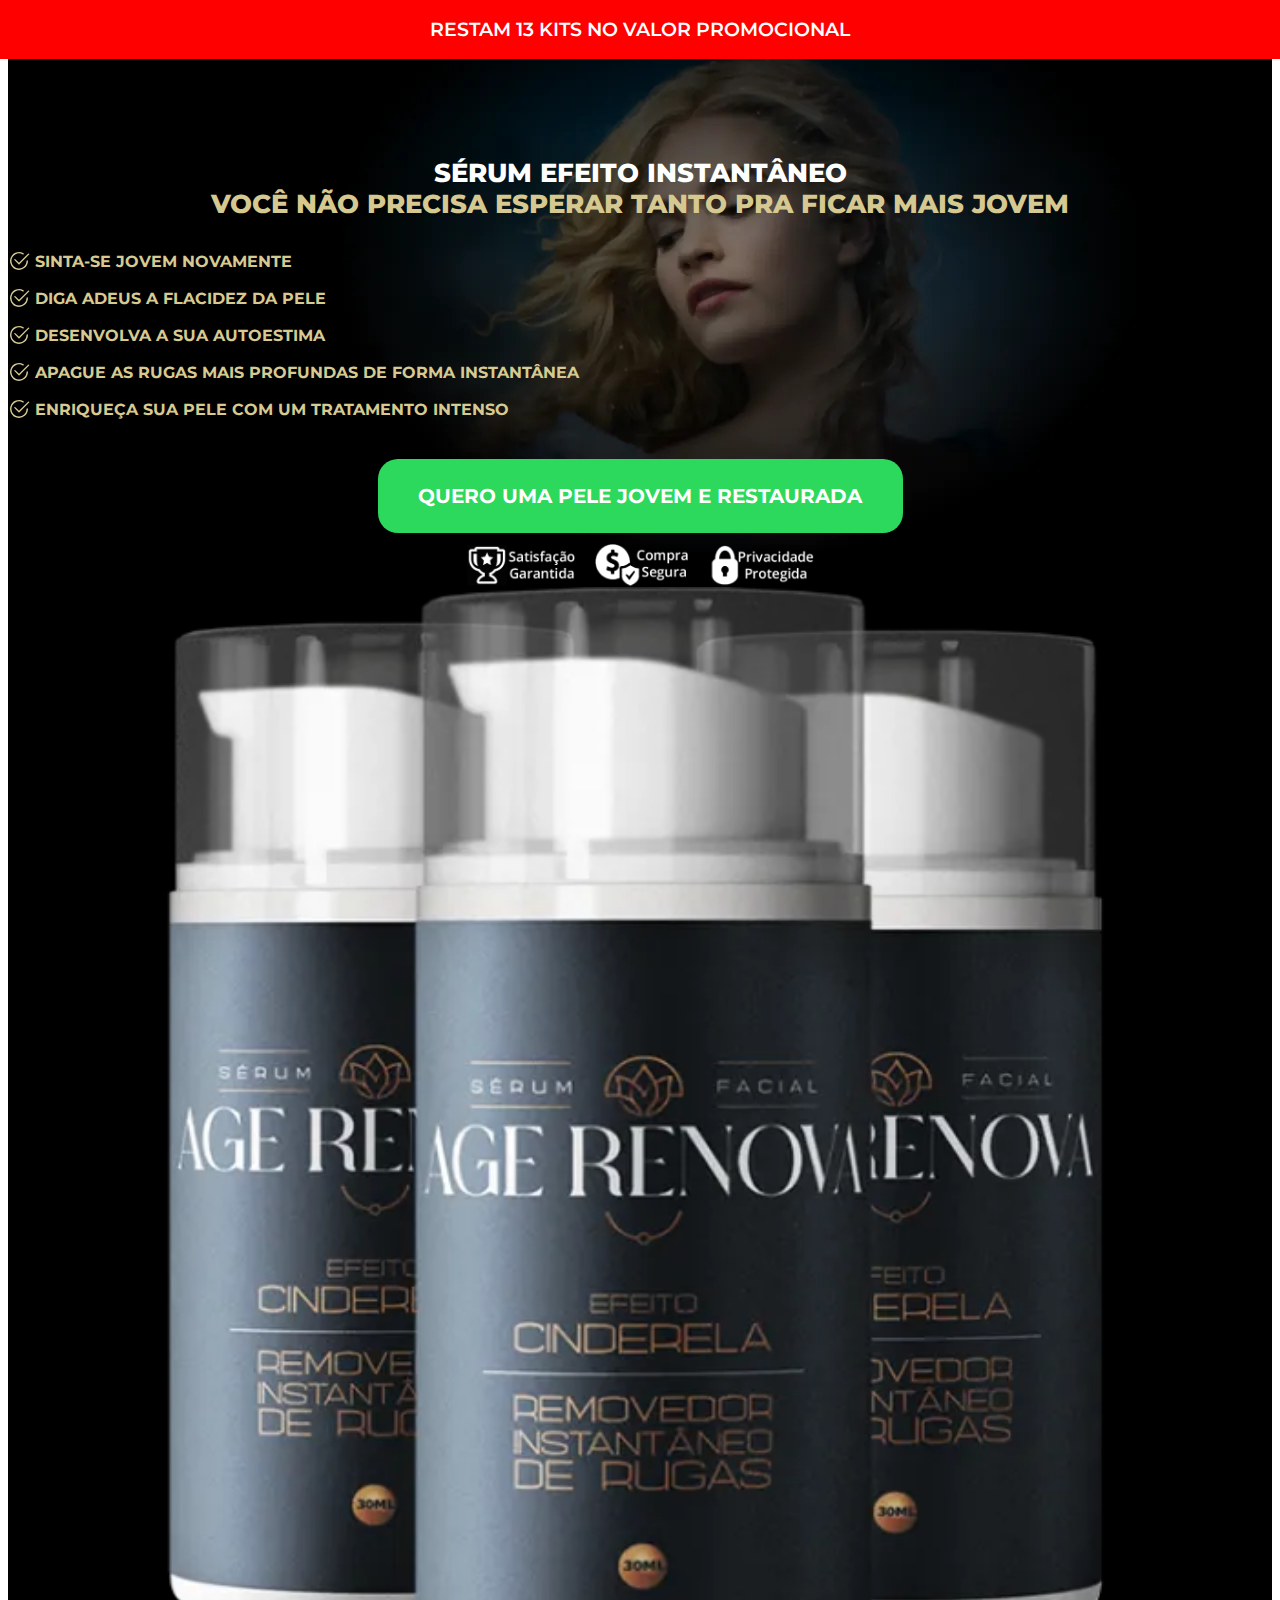
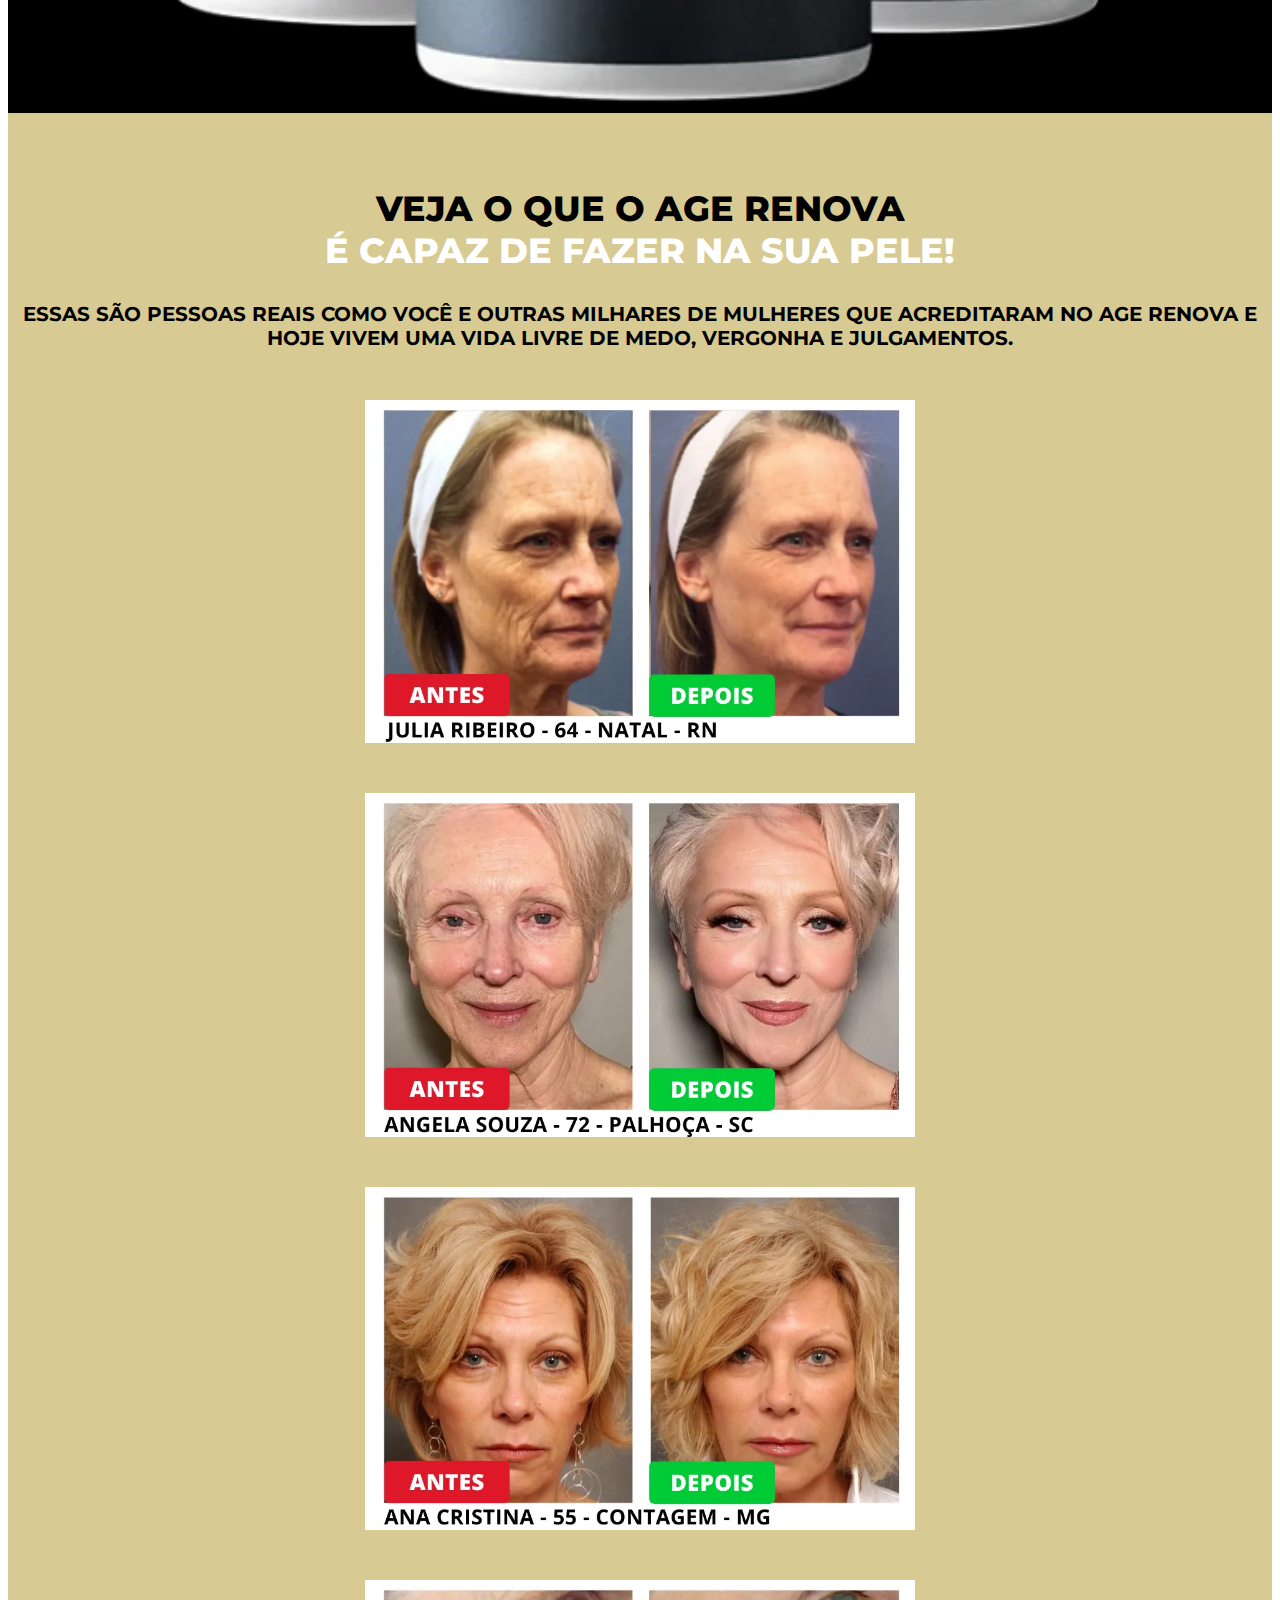
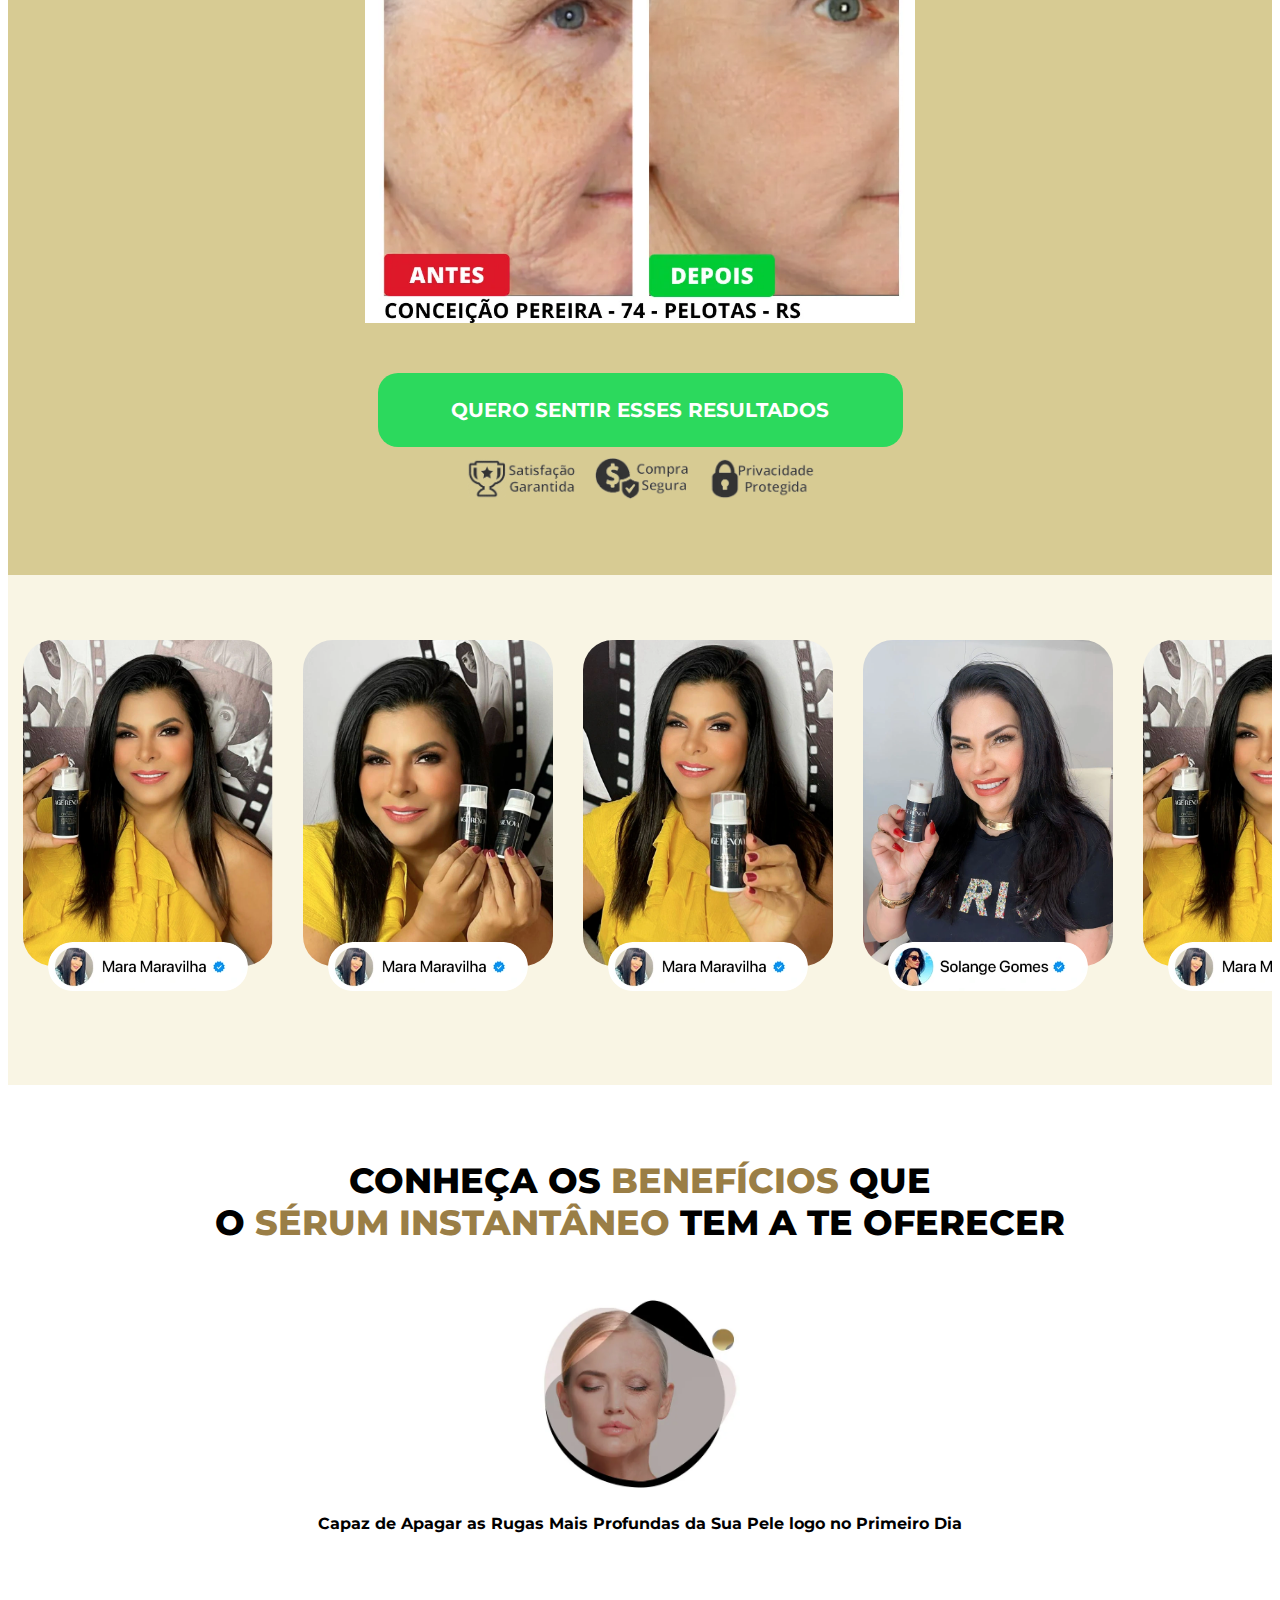
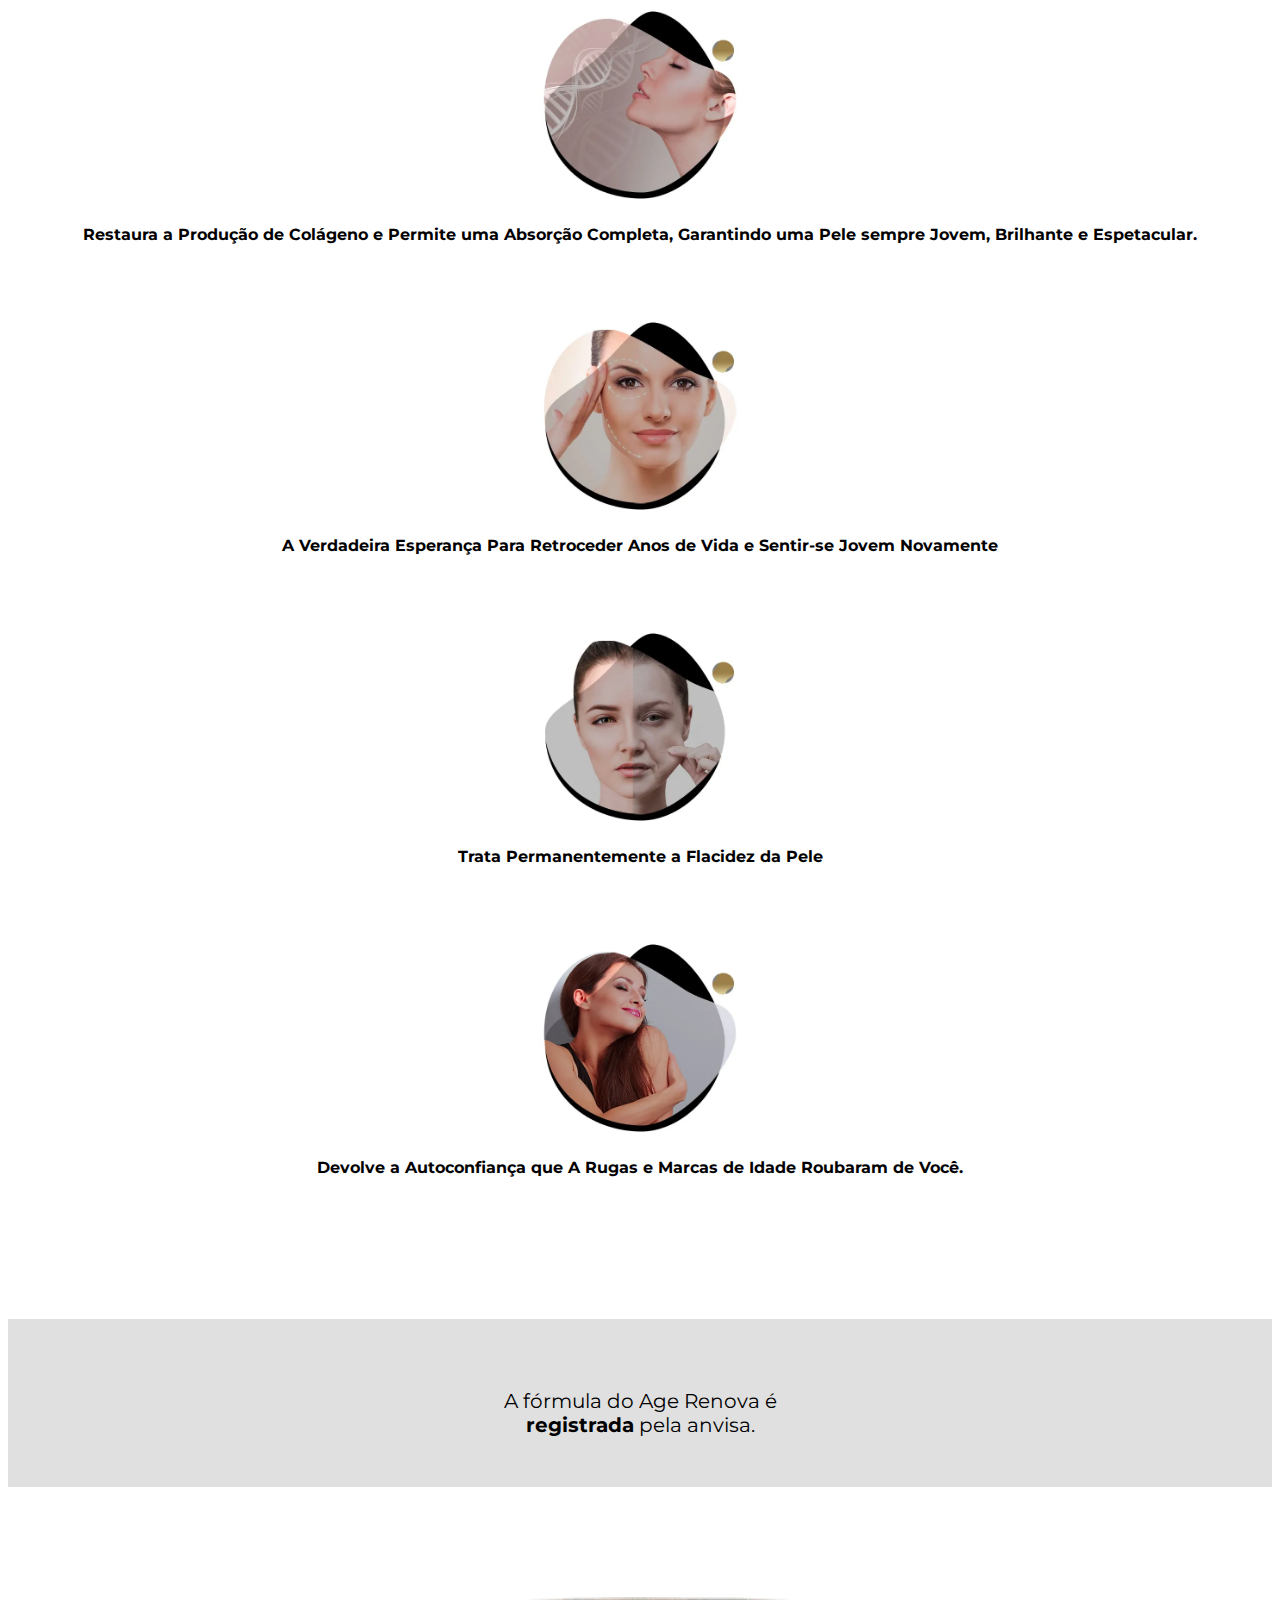
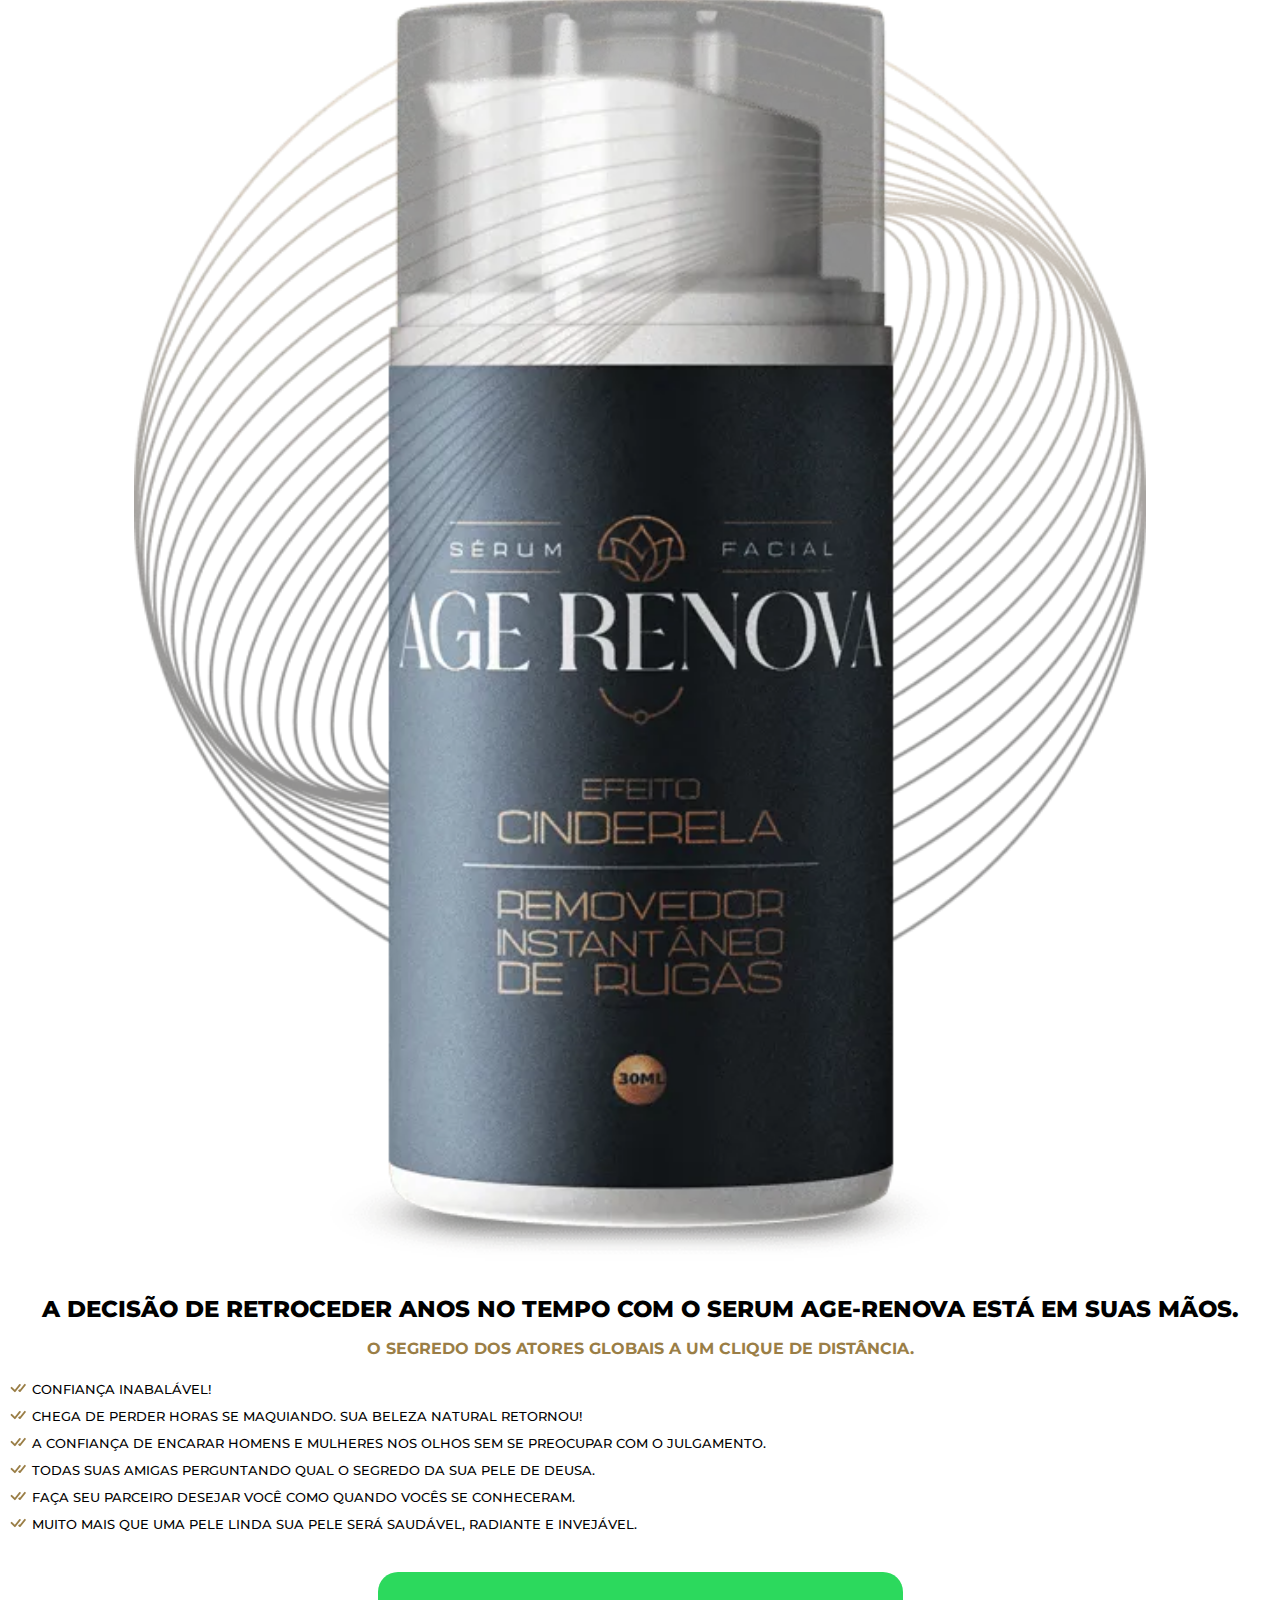
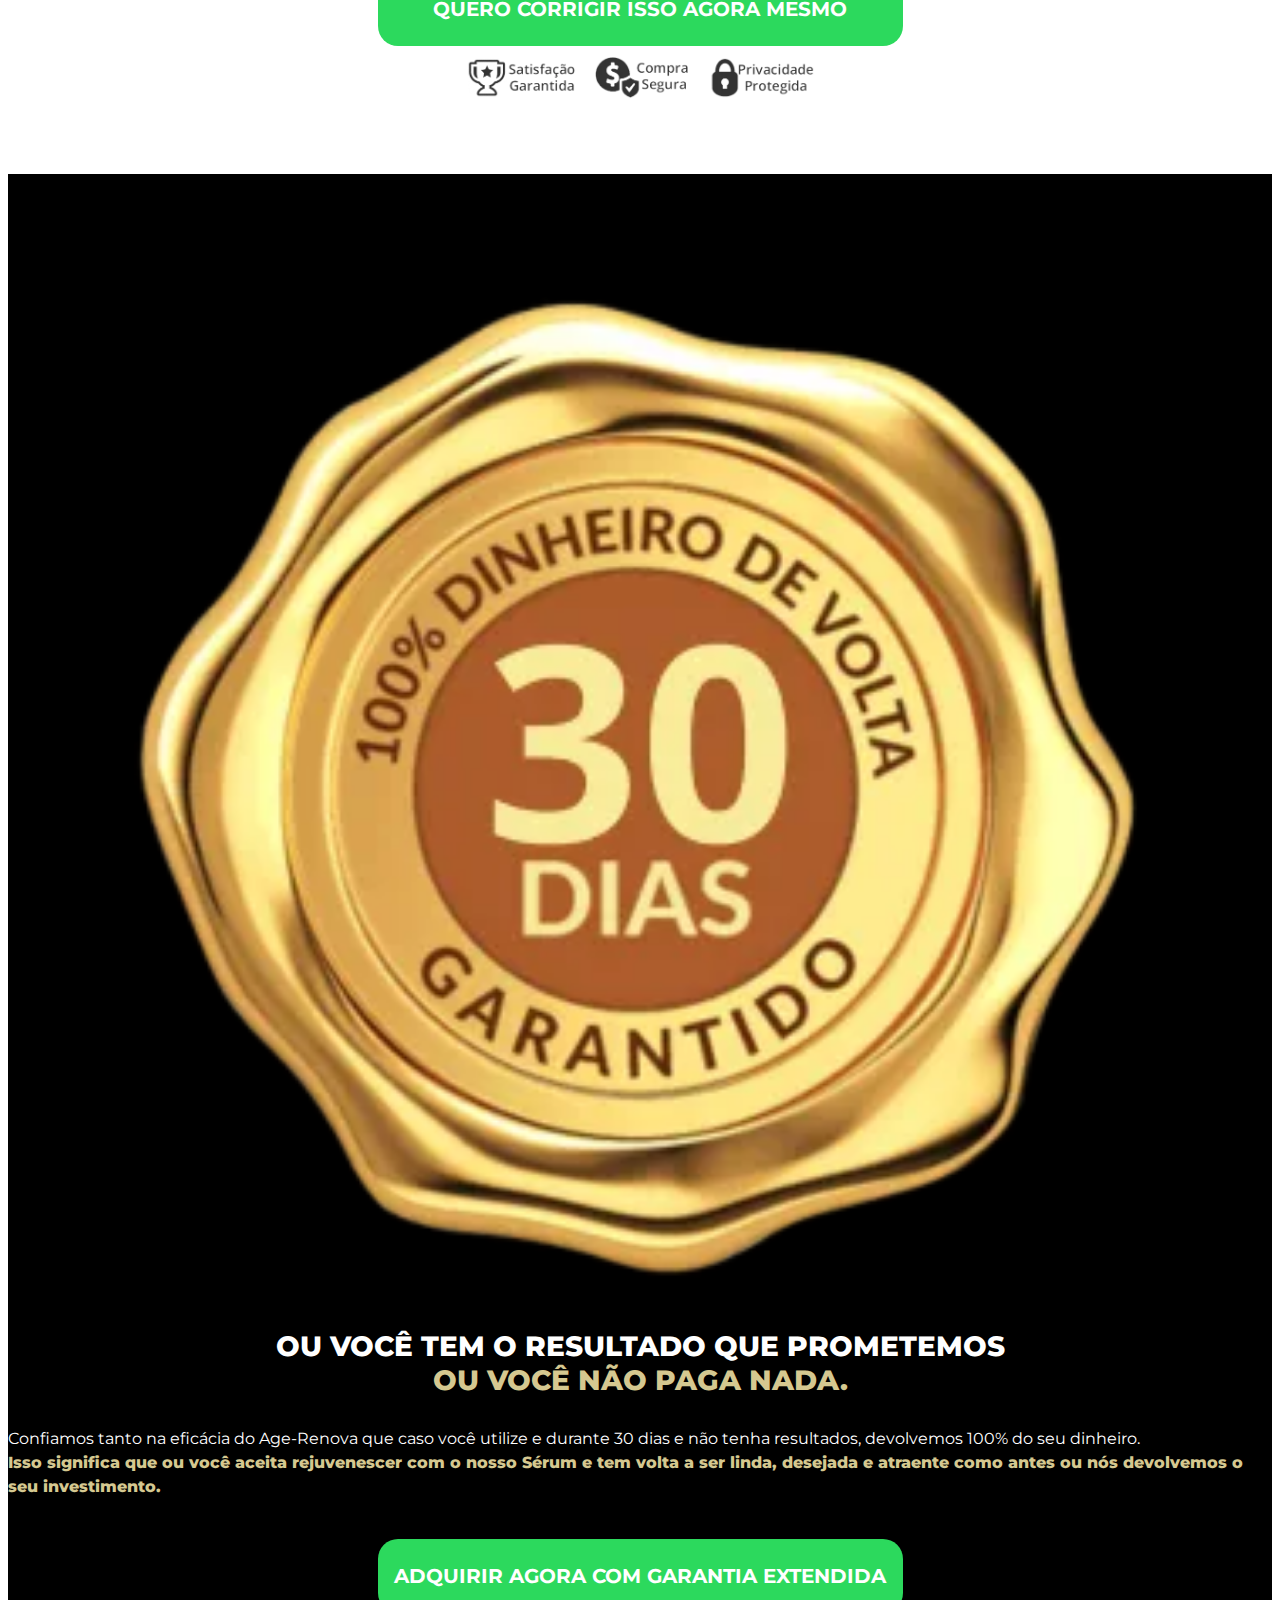
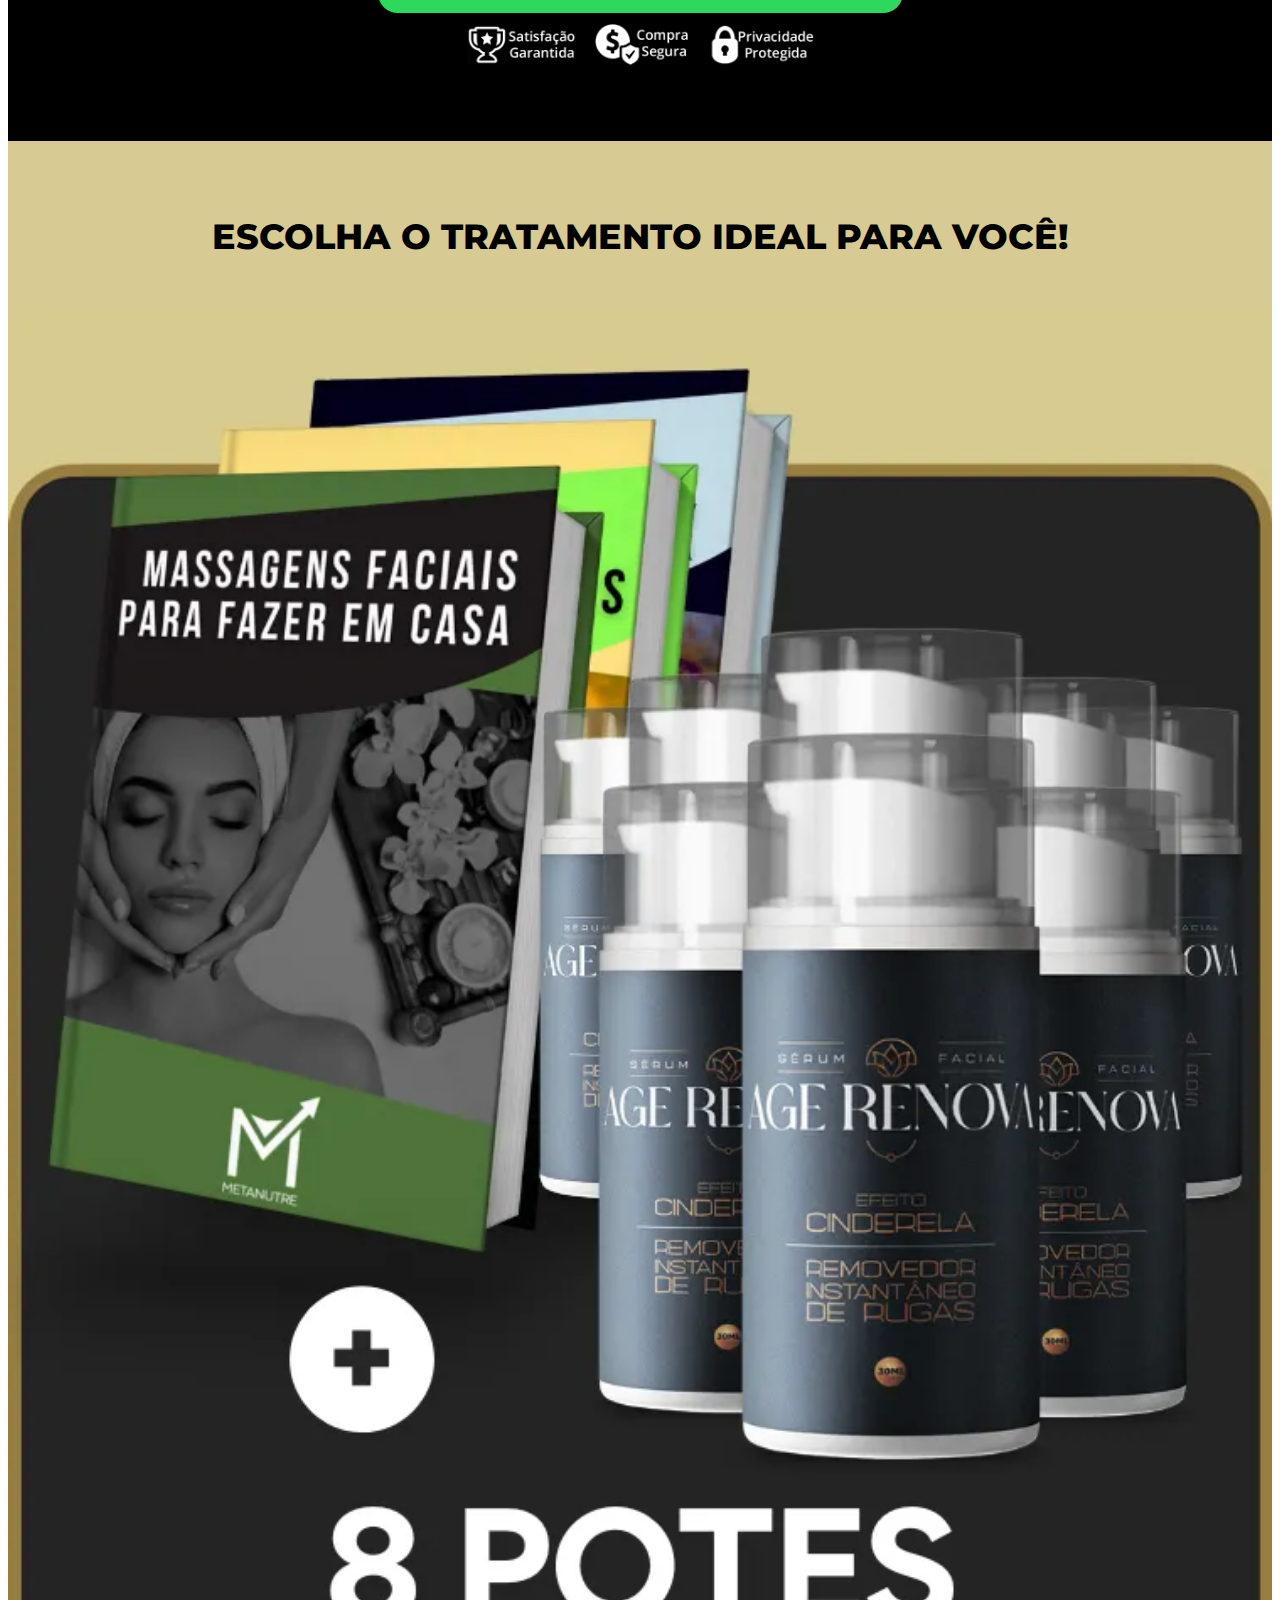
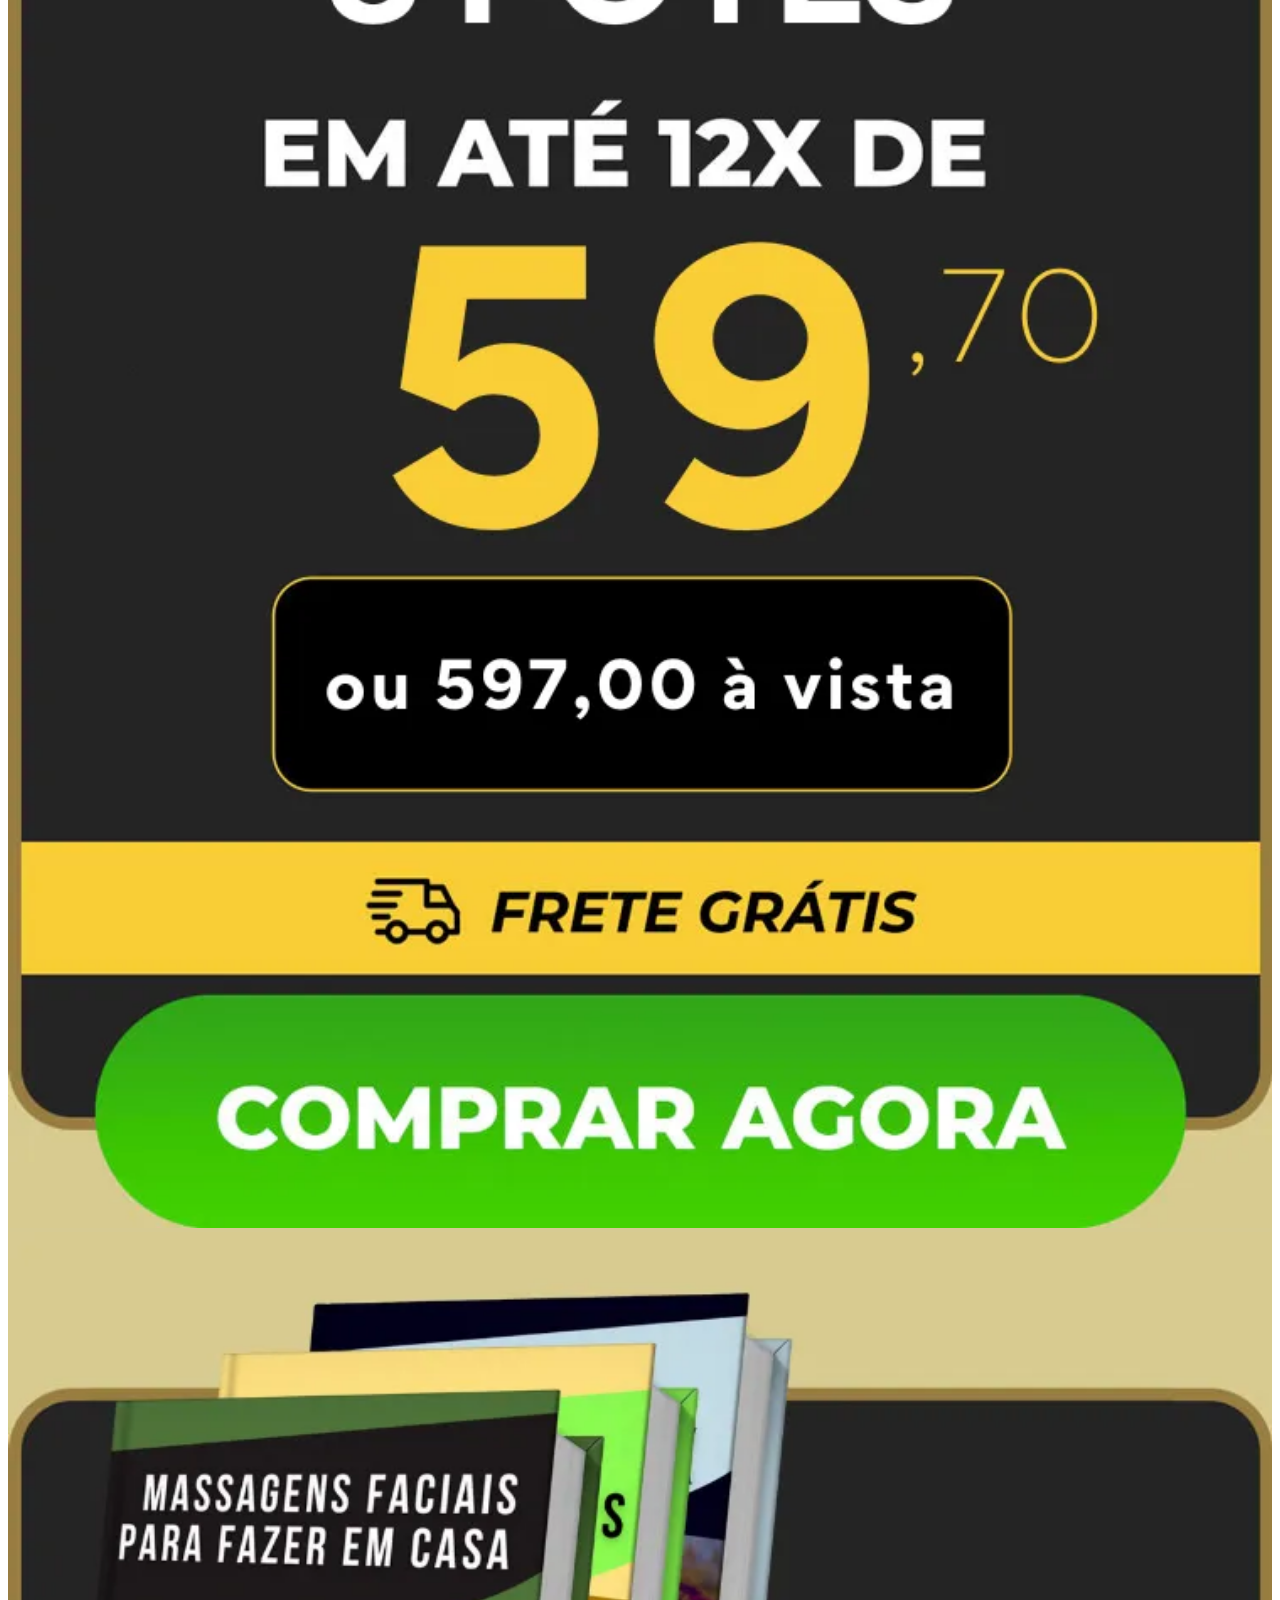
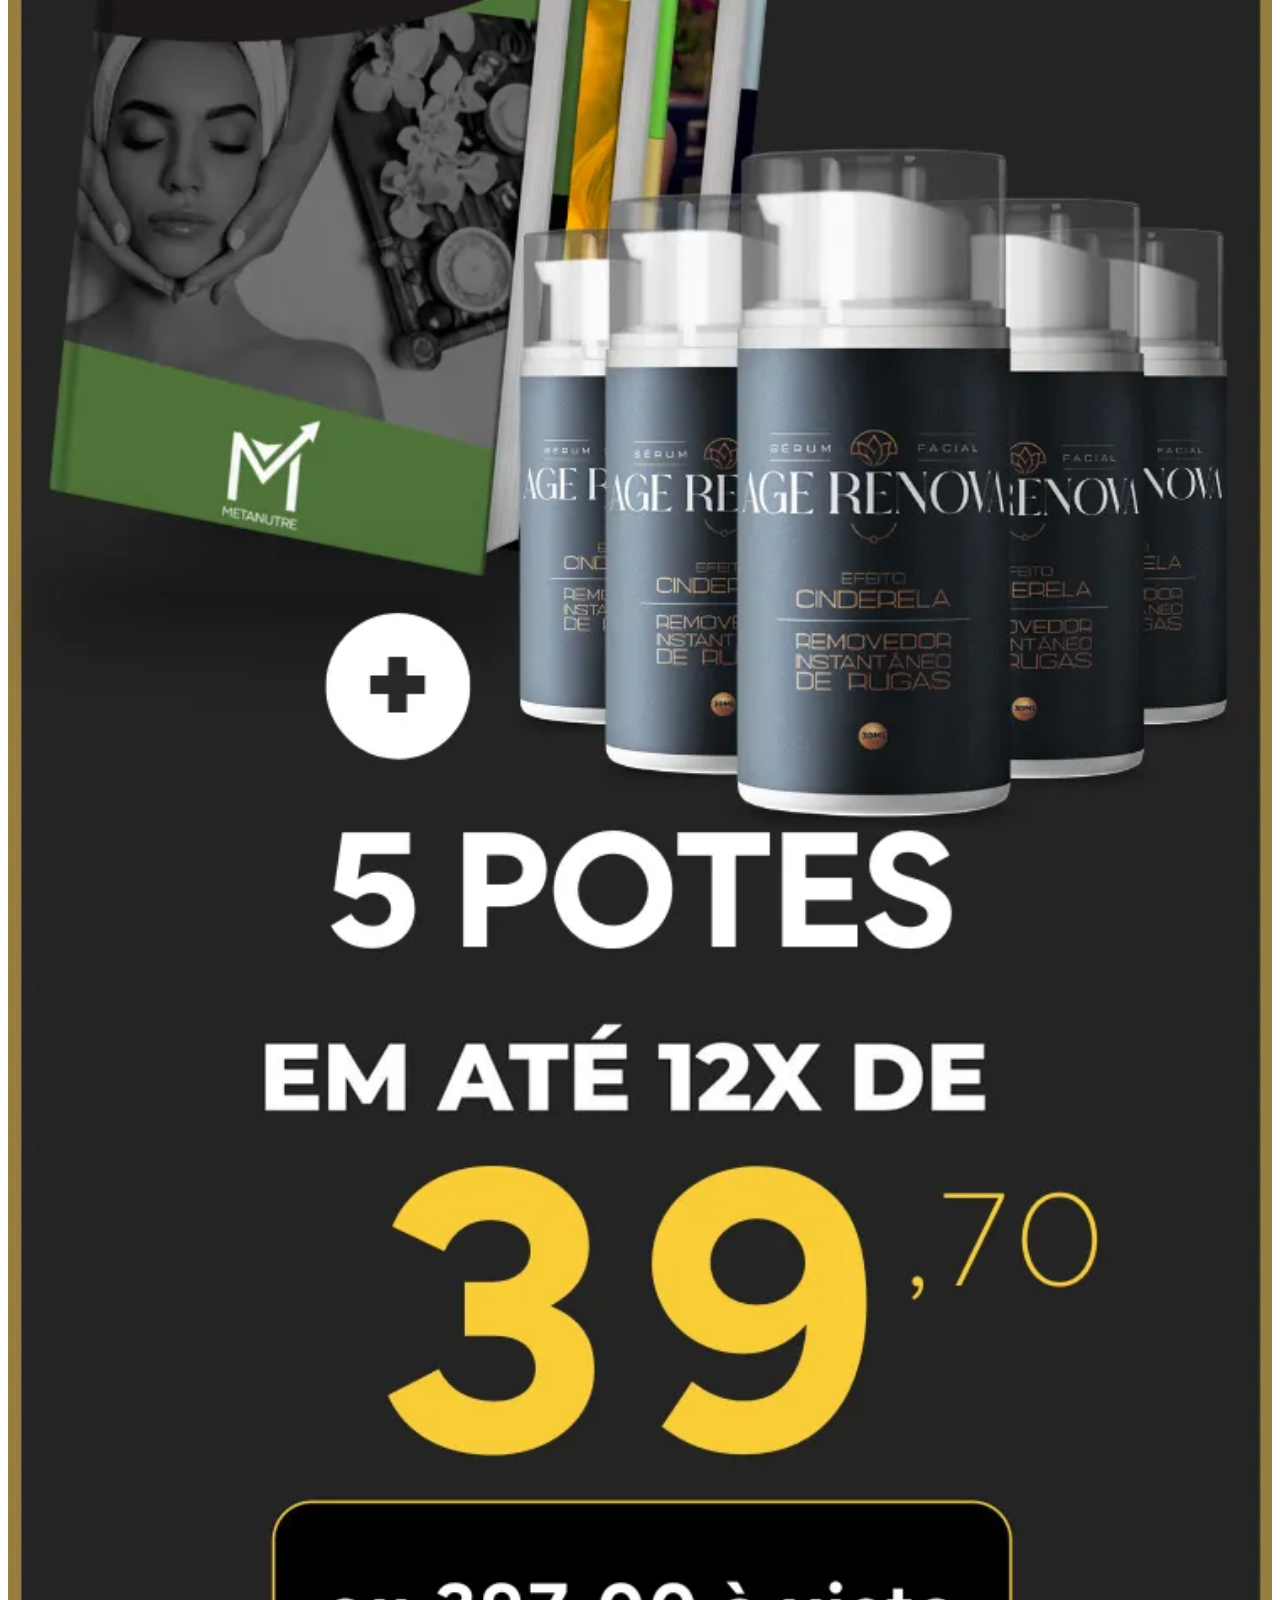
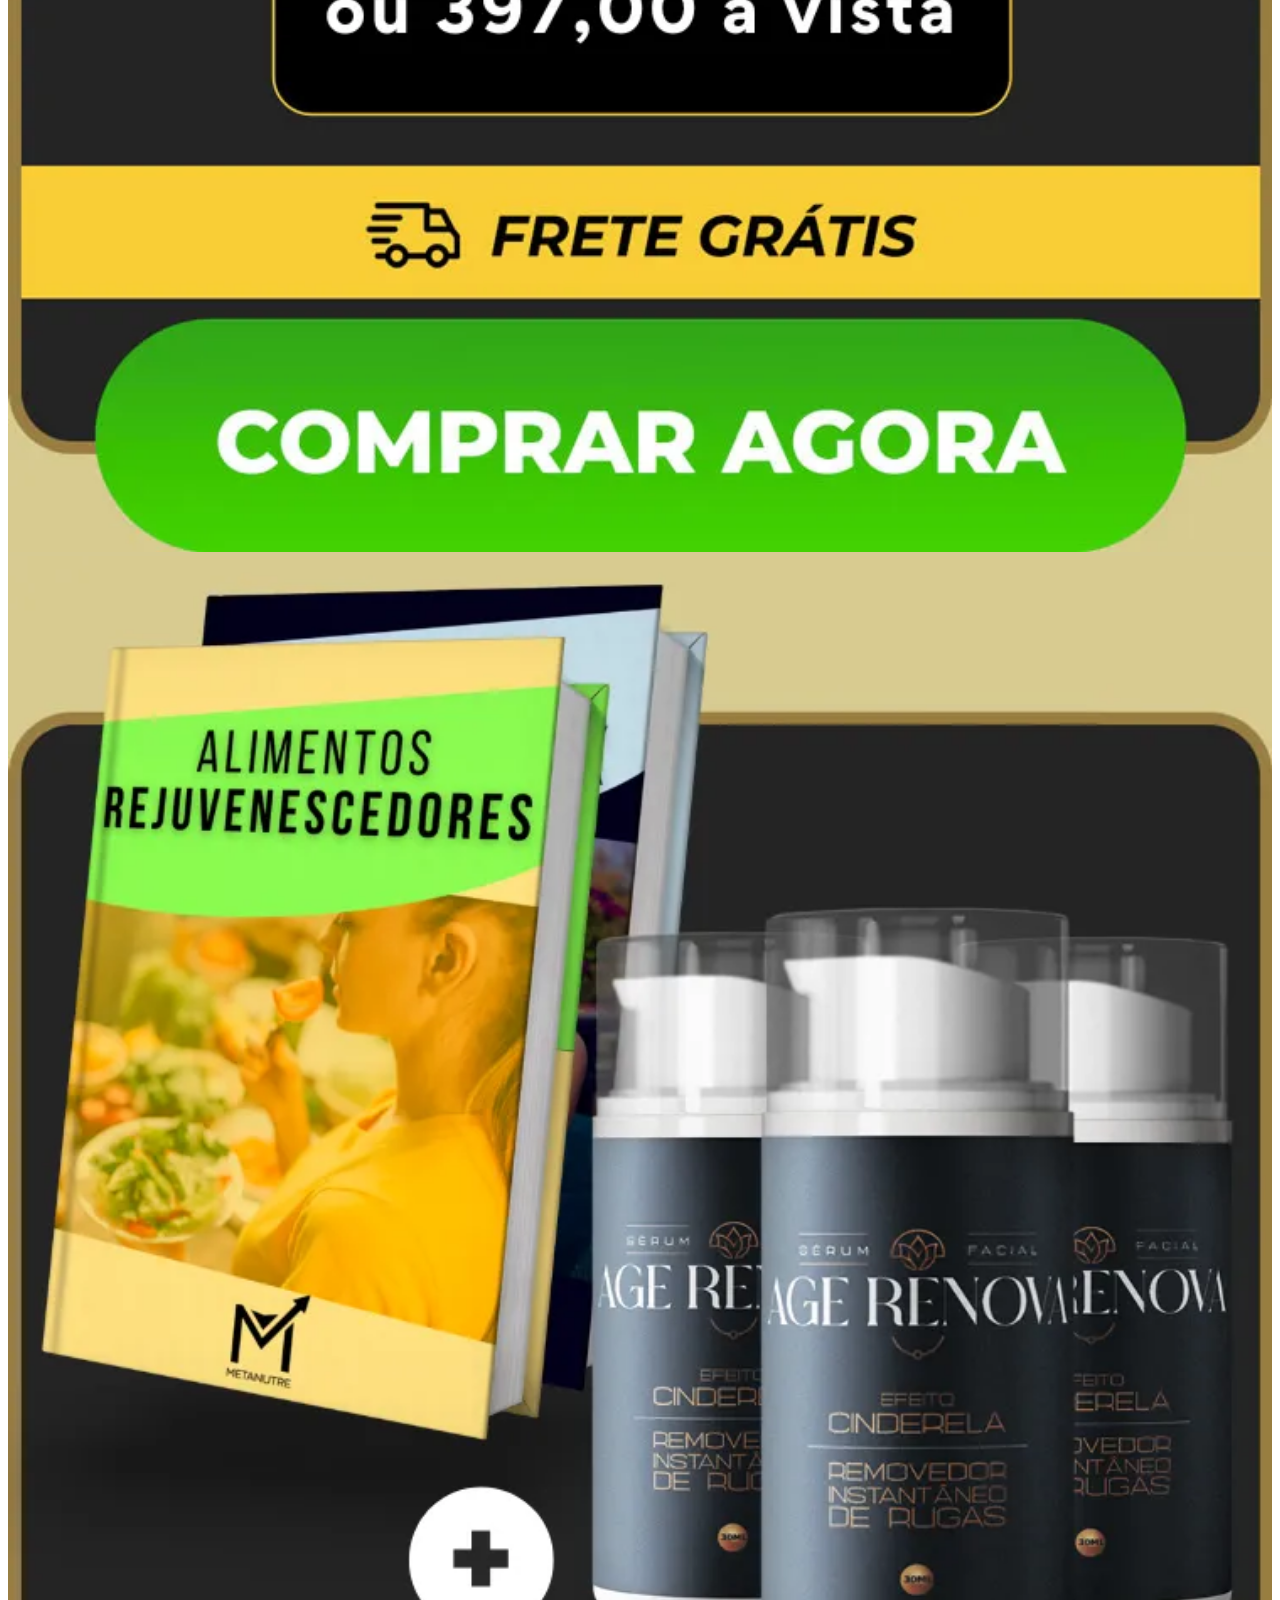
==== fl/index.html @ 655530db "Update index.html" ====
<!doctype html>
<html>
<head>
<meta charset="UTF-8">
<title>Age-Renova</title>
<meta name="viewport" content="width=device-width, initial-scale=1">
<link href="assets/style.css" rel="stylesheet" type="text/css" media="all">
<link href="https://cdn.jsdelivr.net/npm/bootstrap@5.2.0-beta1/dist/css/bootstrap.min.css" rel="stylesheet" integrity="sha384-0evHe/X+R7YkIZDRvuzKMRqM+OrBnVFBL6DOitfPri4tjfHxaWutUpFmBp4vmVor" crossorigin="anonymous">


<!-- Meta Pixel Code -->
<script>
  !function(f,b,e,v,n,t,s)
  {if(f.fbq)return;n=f.fbq=function(){n.callMethod?
  n.callMethod.apply(n,arguments):n.queue.push(arguments)};
  if(!f._fbq)f._fbq=n;n.push=n;n.loaded=!0;n.version='2.0';
  n.queue=[];t=b.createElement(e);t.async=!0;
  t.src=v;s=b.getElementsByTagName(e)[0];
  s.parentNode.insertBefore(t,s)}(window, document,'script',
  'https://connect.facebook.net/en_US/fbevents.js');
  fbq('init', '127985160246995');
  fbq('track', 'PageView');
  </script>
  <noscript><img height="1" width="1" style="display:none"
  src="https://www.facebook.com/tr?id=127985160246995&ev=PageView&noscript=1"
  /></noscript>
  <!-- End Meta Pixel Code -->
  
  <!-- Meta Pixel Code -->
  <script>
  !function(f,b,e,v,n,t,s)
  {if(f.fbq)return;n=f.fbq=function(){n.callMethod?
  n.callMethod.apply(n,arguments):n.queue.push(arguments)};
  if(!f._fbq)f._fbq=n;n.push=n;n.loaded=!0;n.version='2.0';
  n.queue=[];t=b.createElement(e);t.async=!0;
  t.src=v;s=b.getElementsByTagName(e)[0];
  s.parentNode.insertBefore(t,s)}(window, document,'script',
  'https://connect.facebook.net/en_US/fbevents.js');
  fbq('init', '871387300810208');
  fbq('track', 'PageView');
  </script>
  <noscript><img height="1" width="1" style="display:none"
  src="https://www.facebook.com/tr?id=871387300810208&ev=PageView&noscript=1"
  /></noscript>
  <!-- End Meta Pixel Code -->
      
  <!-- Meta Pixel Code -->
  <script>
  !function(f,b,e,v,n,t,s)
  {if(f.fbq)return;n=f.fbq=function(){n.callMethod?
  n.callMethod.apply(n,arguments):n.queue.push(arguments)};
  if(!f._fbq)f._fbq=n;n.push=n;n.loaded=!0;n.version='2.0';
  n.queue=[];t=b.createElement(e);t.async=!0;
  t.src=v;s=b.getElementsByTagName(e)[0];
  s.parentNode.insertBefore(t,s)}(window, document,'script',
  'https://connect.facebook.net/en_US/fbevents.js');
  fbq('init', '755558612568787');
  fbq('track', 'PageView');
  </script>
  <noscript><img height="1" width="1" style="display:none"
  src="https://www.facebook.com/tr?id=755558612568787&ev=PageView&noscript=1"
  /></noscript>
  <!-- End Meta Pixel Code --> 
  
  <!-- Clarity -->
  <script type="text/javascript">
      (function(c,l,a,r,i,t,y){
          c[a]=c[a]||function(){(c[a].q=c[a].q||[]).push(arguments)};
          t=l.createElement(r);t.async=1;t.src="https://www.clarity.ms/tag/"+i;
          y=l.getElementsByTagName(r)[0];y.parentNode.insertBefore(t,y);
      })(window, document, "clarity", "script", "hu7m4xm5c1");
  </script>
  <!-- End Clarity --> 


</head>

    
<body>

  <script src="assets/configGestor.js"></script>
    
<!-- Header !-->
<header class="header" id="header">
  <div class="container">
    <div class="row fixed-top">
    <a style="text-decoration: none;" href="#oferta">
        <div class="pulsar" id="mensagem">Restam <span id="quantidade">14</span> kits no valor promocional</div>
    </a>
    </div>
  </div>
</header>
<!-- Header !-->
  
<!-- Principal !-->
<section class="principal principal-solange" id="principal principal-solange">
  <div class="container" style="padding-top:100px">
    <div class="row">
      <div class="col-md-6 col-lg-6 col-sm-6">
        <h1>Sérum efeito instantâneo <br><span>Você não precisa esperar tanto pra ficar mais jovem</span></h1>
        
        <img src="img/foto-agerenova-mobile.webp" width="100%" height="100%" alt="Solange Couto" class="foto-solange-moblie img-fluid">
        
        <div class="list-left list-left-solange">
          <h2><svg xmlns="http://www.w3.org/2000/svg" width="22" height="22" fill="currentColor" class="bi bi-check2-circle" viewBox="0 0 16 16">
    <path d="M2.5 8a5.5 5.5 0 0 1 8.25-4.764.5.5 0 0 0 .5-.866A6.5 6.5 0 1 0 14.5 8a.5.5 0 0 0-1 0 5.5 5.5 0 1 1-11 0z"/>
    <path d="M15.354 3.354a.5.5 0 0 0-.708-.708L8 9.293 5.354 6.646a.5.5 0 1 0-.708.708l3 3a.5.5 0 0 0 .708 0l7-7z"/>
  </svg> SINTA-SE JOVEM NOVAMENTE</h2>
          
          <h2><svg xmlns="http://www.w3.org/2000/svg" width="22" height="22" fill="currentColor" class="bi bi-check2-circle" viewBox="0 0 16 16">
    <path d="M2.5 8a5.5 5.5 0 0 1 8.25-4.764.5.5 0 0 0 .5-.866A6.5 6.5 0 1 0 14.5 8a.5.5 0 0 0-1 0 5.5 5.5 0 1 1-11 0z"/>
    <path d="M15.354 3.354a.5.5 0 0 0-.708-.708L8 9.293 5.354 6.646a.5.5 0 1 0-.708.708l3 3a.5.5 0 0 0 .708 0l7-7z"/>
  </svg> DIGA ADEUS A FLACIDEZ DA PELE</h2>
          
          <h2><svg xmlns="http://www.w3.org/2000/svg" width="22" height="22" fill="currentColor" class="bi bi-check2-circle" viewBox="0 0 16 16">
    <path d="M2.5 8a5.5 5.5 0 0 1 8.25-4.764.5.5 0 0 0 .5-.866A6.5 6.5 0 1 0 14.5 8a.5.5 0 0 0-1 0 5.5 5.5 0 1 1-11 0z"/>
    <path d="M15.354 3.354a.5.5 0 0 0-.708-.708L8 9.293 5.354 6.646a.5.5 0 1 0-.708.708l3 3a.5.5 0 0 0 .708 0l7-7z"/>
  </svg> DESENVOLVA A SUA AUTOESTIMA</h2>
          
        <h2><svg xmlns="http://www.w3.org/2000/svg" width="22" height="22" fill="currentColor" class="bi bi-check2-circle" viewBox="0 0 16 16">
  <path d="M2.5 8a5.5 5.5 0 0 1 8.25-4.764.5.5 0 0 0 .5-.866A6.5 6.5 0 1 0 14.5 8a.5.5 0 0 0-1 0 5.5 5.5 0 1 1-11 0z"/>
  <path d="M15.354 3.354a.5.5 0 0 0-.708-.708L8 9.293 5.354 6.646a.5.5 0 1 0-.708.708l3 3a.5.5 0 0 0 .708 0l7-7z"/>
</svg> APAGUE AS RUGAS MAIS PROFUNDAS DE FORMA INSTANTÂNEA</h2>
          
        <h2><svg xmlns="http://www.w3.org/2000/svg" width="22" height="22" fill="currentColor" class="bi bi-check2-circle" viewBox="0 0 16 16">
  <path d="M2.5 8a5.5 5.5 0 0 1 8.25-4.764.5.5 0 0 0 .5-.866A6.5 6.5 0 1 0 14.5 8a.5.5 0 0 0-1 0 5.5 5.5 0 1 1-11 0z"/>
  <path d="M15.354 3.354a.5.5 0 0 0-.708-.708L8 9.293 5.354 6.646a.5.5 0 1 0-.708.708l3 3a.5.5 0 0 0 .708 0l7-7z"/>
</svg> ENRIQUEÇA SUA PELE COM UM TRATAMENTO INTENSO</h2>
          
        </div>
        <a href="#oferta" class="cta cta-topo-solange pulsar">QUERO UMA PELE JOVEM E RESTAURADA</a>
        <img src="img/tarjas-branco.webp" width="100%" height="100%" alt="Compra segura" class="tarja-compra img-fluid">
      </div>
      <div class="col-md-6 col-lg-6 col-sm-6">
        <img src="img/foto-agerenova.webp" width="100%" height="100%" alt="Solange Couto" class="foto-solange img-fluid">
      </div>
    </div>
  </div>
</section>
<!-- Principal !-->
  
<!-- Resultados 01 !-->
<section class="resultados" id="resultados">
  <div class="container">
    <div class="row">
      <div class="col-md-12 col-lg-12 col-sm-12">
        <h1>Veja o que o Age Renova<br><span>É capaz de fazer na sua pele!</span></h1>
        <h2>Essas são pessoas reais como você e outras milhares de mulheres que acreditaram no Age Renova e Hoje Vivem uma vida livre de medo, vergonha e julgamentos.</h2>
      </div>

      <div class="col-md-6 col-lg-6 col-sm-6">
        <img src="img/nad1.webp" width="100%" height="100%" alt="Resultados Antes e Depois" class="ad-img img-fluid">
        <h3></h3>
      </div>

      <div class="col-md-6 col-lg-6 col-sm-6">
        <img src="img/nad2.webp" width="100%" height="100%" alt="Resultados Antes e Depois" class="ad-img img-fluid">
        <h3></h3>
      </div>
      <div class="col-md-6 col-lg-6 col-sm-6">
        <img src="img/nad3.webp" width="100%" height="100%" alt="Resultados Antes e Depois" class="ad-img img-fluid">
        <h3></h3>
      </div>

      <div class="col-md-6 col-lg-6 col-sm-6">
        <img src="img/nad4.webp" width="100%" height="100%" alt="Resultados Antes e Depois" class="ad-img img-fluid">
        <h3></h3>
      </div>

      <div class="col-md-12 col-lg-12 col-sm-12">
        <a href="#oferta" class="cta cta-resultados pulsar">QUERO SENTIR ESSES RESULTADOS</a>
        <img src="img/tarjas-cinza.webp" width="100%" height="100%" alt="Compra segura" class="tarja-compra img-fluid">
      </div>
    </div>
  </div>
</section>
<!-- Resultados 01 !--> 

<link rel="stylesheet" type="text/css" href="https://cdnjs.cloudflare.com/ajax/libs/slick-carousel/1.9.0/slick.css"/>
<link rel="stylesheet" type="text/css" href="https://cdnjs.cloudflare.com/ajax/libs/slick-carousel/1.9.0/slick-theme.css">
<script src="https://ajax.googleapis.com/ajax/libs/jquery/3.6.1/jquery.min.js"></script>
<script type="text/javascript" src="https://cdnjs.cloudflare.com/ajax/libs/slick-carousel/1.9.0/slick.min.js"></script>

<div class="slider">
      <div class="slide-track">
          <div class="slide">
              <img src="img/IMG1.webp" alt="">
              <img class="card-img" src="img/card-mara.webp" alt="">
          </div>
          <div class="slide">
              <img src="img/IMG2.webp" alt="">
              <img class="card-img" src="img/card-mara.webp" alt="">
          </div>
          <div class="slide">
              <img src="img/IMG3.webp" alt="">
              <img class="card-img" src="img/card-mara.webp" alt="">
          </div>
          <div class="slide">
              <img src="img/IMG4.webp" alt="">
              <img class="card-img" src="img/card-solange.webp" alt="">
          </div>
          <div class="slide">
              <img src="img/IMG1.webp" alt="">
              <img class="card-img" src="img/card-mara.webp" alt="">
          </div>
          <div class="slide">
              <img src="img/IMG2.webp" alt="">
              <img class="card-img" src="img/card-mara.webp" alt="">
          </div>
          <div class="slide">
              <img src="img/IMG3.webp" alt="">
              <img class="card-img" src="img/card-mara.webp" alt="">
          </div>
          <div class="slide">
              <img src="img/IMG4.webp" alt="">
              <img class="card-img" src="img/card-solange.webp" alt="">
          </div>
      </div>
  </div>

<style>
.slider{
    padding: 50px 0;
    height: 280x;
    margin: auto;
    position: relative;
    width: 100%;
    display: grid;
    place-items: center;
    overflow: hidden;
    background: #f9f5e4;
}

.slide-track{
    display: flex;
    width: calc(280px * 8);
    animation: scroll 30s linear infinite;
}

@keyframes scroll{
    0%{
        transform: translateX(0);
    }
    100%{
        transform: translateX(calc(-280px * 4));
    }
}

.slide{
    height: 380px;
    width: 280px;
    display: flex;
    flex-direction: column;
    align-items: center;
    padding: 15px;
}

.slide img{
    width: 100%;
    border-radius: 30px;
}

img.card-img {
    margin-top: -24px;
    max-width: 100%;
    width: 200px;
}
</style>
  
<!-- Benefícios !-->
<section class="beneficios" id="beneficios">
  <div class="container">
    <div class="row">
      <div class="col-md-12 col-lg-12 col-sm-12">
        <h1>Conheça os <span>benefícios</span> que <br>o <span>Sérum instantâneo</span> tem a te oferecer</h1>
      </div>

      <div class="col-md-4 col-lg-4 col-sm-4">
        <img src="img/beneficio1.webp" width="100%" height="100%" alt="Elimina até as rugas mais profundas" class="beneficio-img img-fluid">
        <h2>Capaz de Apagar as Rugas Mais Profundas da Sua Pele logo no Primeiro Dia</h2>
      </div>

      <div class="col-md-4 col-lg-4 col-sm-4">
        <img src="img/beneficio2.webp" width="100%" height="100%" alt="Restaura a produção de colágeno" class="beneficio-img img-fluid">
        <h2>Restaura a Produção de Colágeno e Permite uma Absorção Completa, Garantindo uma Pele sempre Jovem, Brilhante e Espetacular.</h2>
      </div>

      <div class="col-md-4 col-lg-4 col-sm-4">
        <img src="img/beneficio4.webp" width="100%" height="100%" alt="Sinta-se jovem novamente" class="beneficio-img img-fluid">
        <h2>A Verdadeira Esperança Para Retroceder Anos de Vida e Sentir-se Jovem Novamente</h2>
      </div>

      <div class="col-md-4 col-lg-4 col-sm-4">
        <img src="img/beneficio5.webp" width="100%" height="100%" alt="Diminui a flacidez da pele" class="beneficio-img img-fluid">
        <h2>Trata Permanentemente a Flacidez da Pele</h2>
      </div>

      <div class="col-md-4 col-lg-4 col-sm-4">
        <img src="img/beneficio6.webp" width="100%" height="100%" alt="Devolve sua autoconfiança" class="beneficio-img img-fluid">
        <h2>Devolve a Autoconfiança que A Rugas e Marcas de Idade Roubaram de Você.</h2>
      </div>

    </div>
  </div>
</section>
<!-- Benefícios !-->
  
<!-- Anvisa !-->
<section class="anvisa" id="anvisa">
  <div class="container">
    <div class="row">
      <div class="col-md-6 col-lg-6 col-sm-6">
        <p>A fórmula do Age Renova é <br><span>registrada</span> pela anvisa.</p>
      </div>

      <div class="col-md-6 col-lg-6 col-sm-6">
      </div>
    </div>
  </div>
</section>
<!-- Anvisa !-->
  
<!-- Antes e Depois !-->
<section class="antes-depois" id="antes-depois">
  <div class="container">
    <div class="row">
      <div class="col-md-6 col-lg-6 col-sm-6">
        <h1 class="mobile">A Decisão De Retroceder ANOS no Tempo Com o Serum Age-Renova Está em Suas mãos.</h1>
        <h2 class="mobile">O segredo Dos Atores Globais A Um Clique de Distância.</h2>
         <img src="img/foto-age.webp" width="100%" height="100%" alt="Garantia 30 dias" class="selo90dias img-fluid">
      
      </div>
      <div class="col-md-6 col-lg-6 col-sm-6">
        <h1 class="desktop">A Decisão De Retroceder ANOS no Tempo Com o Serum Age-Renova Está em Suas mãos.</h1>
        <h2 class="desktop">O segredo Dos Atores Globais A Um Clique de Distância.</h2>
        <p><svg xmlns="http://www.w3.org/2000/svg" width="20" height="20" fill="currentColor" class="bi bi-check-all" viewBox="0 0 16 16">
    <path d="M8.97 4.97a.75.75 0 0 1 1.07 1.05l-3.99 4.99a.75.75 0 0 1-1.08.02L2.324 8.384a.75.75 0 1 1 1.06-1.06l2.094 2.093L8.95 4.992a.252.252 0 0 1 .02-.022zm-.92 5.14.92.92a.75.75 0 0 0 1.079-.02l3.992-4.99a.75.75 0 1 0-1.091-1.028L9.477 9.417l-.485-.486-.943 1.179z"/>
  </svg> CONFIANÇA INABALÁVEL!</p>
        <p><svg xmlns="http://www.w3.org/2000/svg" width="20" height="20" fill="currentColor" class="bi bi-check-all" viewBox="0 0 16 16">
    <path d="M8.97 4.97a.75.75 0 0 1 1.07 1.05l-3.99 4.99a.75.75 0 0 1-1.08.02L2.324 8.384a.75.75 0 1 1 1.06-1.06l2.094 2.093L8.95 4.992a.252.252 0 0 1 .02-.022zm-.92 5.14.92.92a.75.75 0 0 0 1.079-.02l3.992-4.99a.75.75 0 1 0-1.091-1.028L9.477 9.417l-.485-.486-.943 1.179z"/>
  </svg> CHEGA DE PERDER HORAS SE MAQUIANDO. SUA BELEZA NATURAL RETORNOU!</p>
        <p><svg xmlns="http://www.w3.org/2000/svg" width="20" height="20" fill="currentColor" class="bi bi-check-all" viewBox="0 0 16 16">
    <path d="M8.97 4.97a.75.75 0 0 1 1.07 1.05l-3.99 4.99a.75.75 0 0 1-1.08.02L2.324 8.384a.75.75 0 1 1 1.06-1.06l2.094 2.093L8.95 4.992a.252.252 0 0 1 .02-.022zm-.92 5.14.92.92a.75.75 0 0 0 1.079-.02l3.992-4.99a.75.75 0 1 0-1.091-1.028L9.477 9.417l-.485-.486-.943 1.179z"/>
  </svg> A CONFIANÇA DE ENCARAR HOMENS E MULHERES NOS OLHOS SEM SE PREOCUPAR COM O JULGAMENTO.</p>
        <p><svg xmlns="http://www.w3.org/2000/svg" width="20" height="20" fill="currentColor" class="bi bi-check-all" viewBox="0 0 16 16">
    <path d="M8.97 4.97a.75.75 0 0 1 1.07 1.05l-3.99 4.99a.75.75 0 0 1-1.08.02L2.324 8.384a.75.75 0 1 1 1.06-1.06l2.094 2.093L8.95 4.992a.252.252 0 0 1 .02-.022zm-.92 5.14.92.92a.75.75 0 0 0 1.079-.02l3.992-4.99a.75.75 0 1 0-1.091-1.028L9.477 9.417l-.485-.486-.943 1.179z"/>
  </svg> TODAS SUAS AMIGAS PERGUNTANDO QUAL O SEGREDO DA SUA PELE DE DEUSA.</p>
        <p><svg xmlns="http://www.w3.org/2000/svg" width="20" height="20" fill="currentColor" class="bi bi-check-all" viewBox="0 0 16 16">
    <path d="M8.97 4.97a.75.75 0 0 1 1.07 1.05l-3.99 4.99a.75.75 0 0 1-1.08.02L2.324 8.384a.75.75 0 1 1 1.06-1.06l2.094 2.093L8.95 4.992a.252.252 0 0 1 .02-.022zm-.92 5.14.92.92a.75.75 0 0 0 1.079-.02l3.992-4.99a.75.75 0 1 0-1.091-1.028L9.477 9.417l-.485-.486-.943 1.179z"/>
  </svg> FAÇA SEU PARCEIRO DESEJAR VOCÊ COMO QUANDO VOCÊS SE CONHECERAM.</p>
        <p><svg xmlns="http://www.w3.org/2000/svg" width="20" height="20" fill="currentColor" class="bi bi-check-all" viewBox="0 0 16 16">
    <path d="M8.97 4.97a.75.75 0 0 1 1.07 1.05l-3.99 4.99a.75.75 0 0 1-1.08.02L2.324 8.384a.75.75 0 1 1 1.06-1.06l2.094 2.093L8.95 4.992a.252.252 0 0 1 .02-.022zm-.92 5.14.92.92a.75.75 0 0 0 1.079-.02l3.992-4.99a.75.75 0 1 0-1.091-1.028L9.477 9.417l-.485-.486-.943 1.179z"/>
  </svg> MUITO MAIS QUE UMA PELE LINDA SUA PELE SERÁ SAUDÁVEL, RADIANTE E INVEJÁVEL.</p>

        <a href="#oferta" class="cta cta-antesdepois pulsar">QUERO CORRIGIR ISSO AGORA MESMO</a>
        <img src="img/tarjas-cinza.webp" width="100%" height="100%" alt="Compra segura" class="tarja-compra img-fluid">
      </div>
    </div>
  </div>
</section>
<!-- Antes e Depois !-->
  
<!-- Garantia !-->
<section class="garantia" id="garantia">
  <div class="container">
    <div class="row">
      <div class="col-md-5 col-lg-5 col-sm-5">
        <img src="img/selo30dias.webp" width="100%" height="100%" alt="Garantia 30 dias" class="selo90dias img-fluid">
      </div>
      <div class="col-md-7 col-lg-7 col-sm-7">
        <h1>OU VOCÊ TEM O RESULTADO QUE PROMETEMOS <br><span>OU VOCÊ NÃO PAGA NADA.</span></h1>
        <p>Confiamos tanto na eficácia do Age-Renova que caso você utilize e durante 30 dias e não tenha resultados, devolvemos 100% do seu dinheiro. <br> <span>Isso significa que ou você aceita rejuvenescer com o nosso Sérum e tem volta a ser linda, desejada e atraente como antes ou nós devolvemos o seu investimento.</span></p>
        <a href="#oferta" class="cta cta-antesdepois pulsar">ADQUIRIR AGORA COM GARANTIA EXTENDIDA</a>
        <img src="img/tarjas-branco.webp" width="100%" height="100%" alt="Compra segura" class="tarja-compra img-fluid">     
      </div>
    </div>
  </div>
</section>
<!-- Garantia !-->

<!-- Oferta !-->
<section class="oferta" id="oferta">
  <div class="container">
    <div class="row">
      <div class="col-md-12 col-lg-12 col-sm-12">
        <h1>Escolha o tratamento ideal para você!</h1>
      </div>
      
      <div class="col-md-3 col-lg-3 col-sm-3">
        <!-- Oferta 08 Potes !-->
        <a href="#" class="checkoutLink" data-link-key="opcao1" target="_blank">
          <img src="img/oferta8ptmb.webp" width="100%" height="100%" alt="8 Potes" class="oferta-item-mb img-fluid">
          <img src="img/oferta8pt.webp" width="100%" height="100%" alt="8 Potes" class="oferta-item img-fluid">
        </a>
        <!-- Oferta 08 Potes !-->
      </div>  
      
      <div class="col-md-3 col-lg-3 col-sm-3">
        <!-- Oferta 05 Potes !-->
        <a href="#" class="checkoutLink" data-link-key="opcao2" target="_blank">
          <img src="img/oferta5ptmb.webp" width="100%" height="100%" alt="5 Potes" class="oferta-item-mb img-fluid">
          <img src="img/oferta5pt.webp" width="100%" height="100%" alt="5 Potes" class="oferta-item img-fluid">
        </a>
        <!-- Oferta 05 Potes !-->
      </div>
      
      <div class="col-md-3 col-lg-3 col-sm-3">
        <!-- Oferta 03 Potes !-->
        <a href="#" class="checkoutLink" data-link-key="opcao3" target="_blank">
          <img src="img/oferta3ptmb.webp" width="100%" height="100%" alt="3 Potes" class="oferta-item-mb img-fluid">
          <img src="img/oferta3pt.webp" width="100%" height="100%" alt="3 Potes" class="oferta-item img-fluid">
        </a>
        <!-- Oferta 03 Potes !-->
      </div>
      
      <div class="col-md-3 col-lg-3 col-sm-3">
        <!-- Oferta 01 Pote !-->
        <a href="#" class="checkoutLink" data-link-key="opcao4" target="_blank">
          <img src="img/oferta1ptmb.webp" width="100%" height="100%" alt="1 Pote" class="oferta-item-mb img-fluid">
          <img src="img/oferta1pt.webp" width="100%" height="100%" alt="1 Pote" class="oferta-item img-fluid">
        </a>
        <!-- Oferta 01 Pote !-->
      </div>
      
    </div>
  </div>
</section>
<!-- Oferta !-->

<!-- Resultados 02 !-->
<section class="resultadosh" id="resultadosh">
  <div class="container">
    <div class="row">
      <div class="col-md-12 col-lg-12 col-sm-12">
       
      </div>
      
      

      <div class="col-md-6 col-lg-6 col-sm-6">
        <img src="img/antes-depois5.webp" width="100%" height="100%" alt="Resultados Antes e Depois" class="ad-img img-fluid">
        <h3></h3>
      </div>

      <div class="col-md-6 col-lg-6 col-sm-6">
        <img src="img/antes-depois6.webp" width="100%" height="100%" alt="Resultados Antes e Depois" class="ad-img img-fluid">
        <h3></h3>
      </div>
      
      <div class="col-md-6 col-lg-6 col-sm-6">
        <img src="img/antes-depois7.webp" width="100%" height="100%" alt="Resultados Antes e Depois" class="ad-img img-fluid">
        <h3></h3>
      </div>

      <div class="col-md-6 col-lg-6 col-sm-6">
        <img src="img/antes-depois8.webp" width="100%" height="100%" alt="Resultados Antes e Depois" class="ad-img img-fluid">
        <h3></h3>
      </div>  

      <div class="col-md-12 col-lg-12 col-sm-12">
        <a href="#oferta" class="cta cta-resultados pulsar">QUERO RESTAURAR MINHA PELE</a>
        <img src="img/tarjas-cinza.webp" width="100%" height="100%" alt="Compra segura" class="tarja-compra img-fluid">
      </div>
    </div>
  </div>
</section>
<!-- Resultados 02 !-->

<!-- Oferta !-->
<section class="oferta" id="oferta">
  <div class="container">
    <div class="row">
      <div class="col-md-12 col-lg-12 col-sm-12">
        <h1>Escolha o tratamento ideal para você!</h1>
      </div>
      
      <div class="col-md-3 col-lg-3 col-sm-3">
        <!-- Oferta 08 Potes !-->
        <a href="#" class="checkoutLink" data-link-key="opcao1" target="_blank">
          <img src="img/oferta8ptmb.webp" width="100%" height="100%" alt="8 Potes" class="oferta-item-mb img-fluid">
          <img src="img/oferta8pt.webp" width="100%" height="100%" alt="8 Potes" class="oferta-item img-fluid">
        </a>
        <!-- Oferta 08 Potes !-->
      </div>  
      
      <div class="col-md-3 col-lg-3 col-sm-3">
        <!-- Oferta 05 Potes !-->
        <a href="#" class="checkoutLink" data-link-key="opcao2" target="_blank">
          <img src="img/oferta5ptmb.webp" width="100%" height="100%" alt="5 Potes" class="oferta-item-mb img-fluid">
          <img src="img/oferta5pt.webp" width="100%" height="100%" alt="5 Potes" class="oferta-item img-fluid">
        </a>
        <!-- Oferta 05 Potes !-->
      </div>
      
      <div class="col-md-3 col-lg-3 col-sm-3">
        <!-- Oferta 03 Potes !-->
        <a href="#" class="checkoutLink" data-link-key="opcao3" target="_blank">
          <img src="img/oferta3ptmb.webp" width="100%" height="100%" alt="3 Potes" class="oferta-item-mb img-fluid">
          <img src="img/oferta3pt.webp" width="100%" height="100%" alt="3 Potes" class="oferta-item img-fluid">
        </a>
        <!-- Oferta 03 Potes !-->
      </div>
      
      <div class="col-md-3 col-lg-3 col-sm-3">
        <!-- Oferta 01 Pote !-->
        <a href="#" class="checkoutLink" data-link-key="opcao4" target="_blank">
          <img src="img/oferta1ptmb.webp" width="100%" height="100%" alt="1 Pote" class="oferta-item-mb img-fluid">
          <img src="img/oferta1pt.webp" width="100%" height="100%" alt="1 Pote" class="oferta-item img-fluid">
        </a>
        <!-- Oferta 01 Pote !-->
      </div>
      
    </div>
  </div>
</section>
<!-- Oferta !-->

<!-- Como comprar !-->
<section class="comocomprar" id="comocomprar">
  <div class="container">
    <div class="row">
      <div class="col-md-12 col-lg-12 col-sm-12">
        <h1>QUAIS SERÃO SEUS PRÓXIMOS PASSOS?</h1>
        <h2>NÃO ESTÁ ACOSTUMADA A COMPRA PELA INTERNET? VEJA QUAIS SERÃO OS PRÓXIMOS PASSOS:</h2>
        <img src="https://montegrowth.github.io/imagens/comprafacil.webp" width="100%" height="100%" alt="Compra fácil" class="comprafacil img-fluid">
      </div>
    </div>
  </div>
</section>
<!-- Como comprar !-->

<!-- WhatsApp !-->
<section class="whatsapp" id="whatsapp">
  <div class="container">
    <div class="row">
      <div class="col-md-12 col-lg-12 col-sm-12">
        <!-- Link WPP !-->
        <a href="https://api.whatsapp.com/send?phone=5548999626709&text=Oi%2C%20quero%20saber%20mais%20sobre%20o%20AgeRenova" target="_blank">
          <img src="img/wpp-pv.webp" width="100%" height="100%" alt="WhatsApp" class="wpp-pv img-fluid">
        </a>
        <h1>QUER FALAR COM UMA DE NOSSAS ATENDENTES?</h1>
        <p>Se você possui dúvidas e quer falar direto com uma de nossas consultoras, disponibilizamos um Whatsapp Exclusivo. <br>Para acessar clique no botão abaixo.</p>
        <!-- Link WPP !-->
        <a href="https://api.whatsapp.com/send?phone=5548999626709&text=Oi%2C%20quero%20saber%20mais%20sobre%20o%20AgeRenova" class="cta cta-whatsapp pulsar" target="_blank"><svg xmlns="http://www.w3.org/2000/svg" width="16" height="16" fill="currentColor" class="bi bi-whatsapp" viewBox="0 0 16 16">
    <path d="M13.601 2.326A7.854 7.854 0 0 0 7.994 0C3.627 0 .068 3.558.064 7.926c0 1.399.366 2.76 1.057 3.965L0 16l4.204-1.102a7.933 7.933 0 0 0 3.79.965h.004c4.368 0 7.926-3.558 7.93-7.93A7.898 7.898 0 0 0 13.6 2.326zM7.994 14.521a6.573 6.573 0 0 1-3.356-.92l-.24-.144-2.494.654.666-2.433-.156-.251a6.56 6.56 0 0 1-1.007-3.505c0-3.626 2.957-6.584 6.591-6.584a6.56 6.56 0 0 1 4.66 1.931 6.557 6.557 0 0 1 1.928 4.66c-.004 3.639-2.961 6.592-6.592 6.592zm3.615-4.934c-.197-.099-1.17-.578-1.353-.646-.182-.065-.315-.099-.445.099-.133.197-.513.646-.627.775-.114.133-.232.148-.43.05-.197-.1-.836-.308-1.592-.985-.59-.525-.985-1.175-1.103-1.372-.114-.198-.011-.304.088-.403.087-.088.197-.232.296-.346.1-.114.133-.198.198-.33.065-.134.034-.248-.015-.347-.05-.099-.445-1.076-.612-1.47-.16-.389-.323-.335-.445-.34-.114-.007-.247-.007-.38-.007a.729.729 0 0 0-.529.247c-.182.198-.691.677-.691 1.654 0 .977.71 1.916.81 2.049.098.133 1.394 2.132 3.383 2.992.47.205.84.326 1.129.418.475.152.904.129 1.246.08.38-.058 1.171-.48 1.338-.943.164-.464.164-.86.114-.943-.049-.084-.182-.133-.38-.232z"/>
  </svg> ATENDIMENTO VIA WHATSAPP</a>
        <h2><svg xmlns="http://www.w3.org/2000/svg" width="12" height="12" fill="currentColor" class="bi bi-shield-fill-check" viewBox="0 0 16 16">
    <path fill-rule="evenodd" d="M8 0c-.69 0-1.843.265-2.928.56-1.11.3-2.229.655-2.887.87a1.54 1.54 0 0 0-1.044 1.262c-.596 4.477.787 7.795 2.465 9.99a11.777 11.777 0 0 0 2.517 2.453c.386.273.744.482 1.048.625.28.132.581.24.829.24s.548-.108.829-.24a7.159 7.159 0 0 0 1.048-.625 11.775 11.775 0 0 0 2.517-2.453c1.678-2.195 3.061-5.513 2.465-9.99a1.541 1.541 0 0 0-1.044-1.263 62.467 62.467 0 0 0-2.887-.87C9.843.266 8.69 0 8 0zm2.146 5.146a.5.5 0 0 1 .708.708l-3 3a.5.5 0 0 1-.708 0l-1.5-1.5a.5.5 0 1 1 .708-.708L7.5 7.793l2.646-2.647z"/>
  </svg> Compra 100% Segura com 30 dias de garantia total!</h2>
        <img src="img/tarja-selos.webp" width="100%" height="100%" alt="Compra 100% segura!" class="tarja-selos img-fluid">
      </div>
    </div>
  </div>
</section>
<!-- WhatsApp !-->

<!-- Faq !-->
<section class="faq" id="faq">
  <?php get_template_part( 'loop', 'faq' ); ?>
</section>
<!-- Faq !-->
  
<!-- Rodapé !-->
<footer class="footer" id="footer">
  <div class="container">
    <div class="row">
      <div class="col-md-2 col-lg-2 col-sm-2">
        <img src="img/logoagerenova.webp" width="100%" height="100%" alt="Derma Fix" class="logo-metanutre img-fluid">
      </div>
      <div class="col-md-2 col-lg-2 col-sm-2">
        <h1>Fale conosco</h1>
        <!-- Link WPP !-->
        <a href="https://api.whatsapp.com/send?phone=5548999626709&text=Oi%2C%20quero%20saber%20mais%20sobre%20o%20AgeRenova" class="whatsapp-ft" target="_blank" title="Fale conosco pelo WhatsApp"><div class="blob red pulsar">1</div></a>
      </div>
      <div class="col-md-2 col-lg-2 col-sm-2">
        <h1>Links</h1>
        <a href="https://agerenova.com/politica-de-devolucao/" target="_blank">Política de devoluçãol</a>
        <a href="https://www.linkcorreios.com.br/" target="_blank">Rastrear Pedido</a>
        <a href="https://agerenova.com/politica-de-privacidade/" target="_blank">Políticas de Privacidade</a>
        <a href="https://agerenova.com/termos-de-uso/" target="_blank">Termos de Uso</a>
      </div>
      <div class="col-md-3 col-lg-3 col-sm-3">
        <h1>Formas de pagamento</h1>
        <img src="img/pagamento-ft.webp" width="100%" height="100%" alt="Formas de pagamento" class="pagamento img-fluid">
      </div>
      <div class="col-md-3 col-lg-3 col-sm-3">
        <h1>Site seguro</h1>
        <img src="img/seguro-ft.webp" width="100%" height="100%" alt="Site 100% seguro" class="seguro img-fluid">
      </div>
    </div>
  </div>
</footer>
<!-- Rodapé !-->
  
<!-- JS Bootstrap !-->
<script src="https://cdn.jsdelivr.net/npm/@popperjs/core@2.11.5/dist/umd/popper.min.js" integrity="sha384-Xe+8cL9oJa6tN/veChSP7q+mnSPaj5Bcu9mPX5F5xIGE0DVittaqT5lorf0EI7Vk" crossorigin="anonymous"></script>
<script src="https://cdn.jsdelivr.net/npm/bootstrap@5.2.0-beta1/dist/js/bootstrap.min.js" integrity="sha384-kjU+l4N0Yf4ZOJErLsIcvOU2qSb74wXpOhqTvwVx3OElZRweTnQ6d31fXEoRD1Jy" crossorigin="anonymous"></script>
<!-- JS Bootstrap !-->
<script>
    // Função para atualizar a mensagem
    function atualizarMensagem(quantidade) {
        var mensagemDiv = document.getElementById("mensagem");
        var quantidadeSpan = document.getElementById("quantidade");

        if (quantidade > 2) {
            quantidade--; // Decrementar a quantidade
            quantidadeSpan.textContent = quantidade;

            // Definir um novo timeout aleatório entre 1 e 5 segundos
            var tempoAleatorio = Math.floor(Math.random() * 7000) + 4000; // Entre 1000 e 5000 milissegundos (1 a 5 segundos)
            setTimeout(function() { atualizarMensagem(quantidade); }, tempoAleatorio);
        } else {
            // Quando a quantidade chegar a 2, exibir a mensagem final
            mensagemDiv.textContent = "ÚLTIMO KIT, GARANTA AGORA!";
        }
    }

    // Iniciar o processo de contagem regressiva
    atualizarMensagem(14);
</script>

<style>
            /* Estilo para exibir a mensagem */
        #mensagem {
            padding:20px;
            margin: 0;
            font-size: 19px;
            text-transform:Uppercase;
            font-weight:600;
            text-align: center;
            color:#fff;
            line-height:1em;
        }
        .fixed-top {
            margin: auto !important;
            position: fixed;
            top: 0;
            left: 0;
            width: 100%;
            z-index: 1000;
            background-color: red;
        }
</style>

<script src="assets/utmkeeper.js" charset="utf-8"></script>
<script charset="utf-8">
  utmkeeper.load();
</script>

</body>
</html>
---- fl/assets/style.css ----
@charset "UTF-8";
/* CSS Document */

/* Reset */
@import url('https://fonts.googleapis.com/css2?family=Montserrat:ital,wght@0,100;0,200;0,300;0,400;0,500;0,600;0,700;0,800;0,900;1,100;1,200;1,300;1,400;1,500;1,600;1,700;1,800;1,900&display=swap');
html, body, h1, h2, h3, h4, h5, h6, a, p, b, i {
	font-family: 'Montserrat', sans-serif;
}
/* Reset */

/* Header */
header.header {
	background: red;
	margin: 0 auto;
}
header.header h1 {
	clear: both;
	display: block;
    text-align: center;
    font-size: 20px;
    color: #ffffff;
	letter-spacing: 1.2px;
    font-weight: 600;
    margin: 20px 0;
    padding: 0;
}
/* Header */

/* Principal */
section.principal {
	background: #000000 url("../img/bg-topo.webp")50% 0 no-repeat;
	padding: 50px 0;
}
section.principal h1 {
    color: #ffffff;
    font-size: 45px;
    font-weight: 800;
    text-align: center;
    text-transform: uppercase;
    line-height: 1.2;
    margin: 0 auto 50px auto;
}
section.principal h1 span {
	color: #d5c890;
}
img.potes-principal {
    clear: both;
    display: block;
    margin: auto;
}
a.cta {
    clear: both;
    display: block;
    text-align: center;
    font-size: 20px;
    font-weight: 700;
    color: #ffffff;
	text-transform: uppercase;
    text-decoration: none;
    background: #2cd95d;
    padding: 25px 0;
    width: 525px;
    margin: 0 auto;
	border-radius: 20px 20px 20px 20px;
	-moz-border-radius: 20px 20px 20px 20px;
	-webkit-border-radius: 20px 20px 20px 20px;
}
a.cta-principal {
    margin: 30px auto 0 auto;
}
section.principal svg.bi.bi-chevron-double-down {
    clear: both;
    display: block;
    text-align: center;
    margin: 35px auto 0 auto;
    fill: #d6ca92;
}
.list-right, .list-left {
    clear: both;
    display: block;
    margin-top: 150px;
}
.list-right svg, .list-left svg {
    margin-bottom: -5px;
}
.list-right h2 {
    text-align: right;
    font-size: 14px;
    font-weight: 700;
    text-transform: uppercase;
    margin: 35px 0;
	color: #d6ca92;
}
.list-left h2 {
    text-align: left;
    font-size: 14px;
    font-weight: 700;
    text-transform: uppercase;
    margin: 35px 0;
	color: #d6ca92;
}

.pulsar {
    animation-name: pulse;
    -webkit-animation-name: pulse;
    animation-duration: 1.5s;
    -webkit-animation-duration: 1.5s;
    animation-iteration-count: infinite;
    -webkit-animation-iteration-count: infinite;
}
@keyframes pulse{
0%,100%{transform:scale(.9);opacity:.9;}
50%{transform:scale(1);opacity:1;}
}
@-webkit-keyframes pulse{
0%,100%{-webkit-transform:scale(.95);opacity:.7}
50%{-webkit-transform:scale(1);opacity:1}
}
@-webkit-keyframes bounce {
    from { }
    to { -webkit-transform: translateY(-10px); }
}
@-moz-keyframes bounce { 
    from { }
    to { -moz-transform: translateY(-10px); }
}
@-ms-keyframes bounce { 
    from { }
    to { -ms-transform: translateY(-10px); }
}
@-o-keyframes bounce { 
    from { }
    to { -o-transform: translateY(-10px); }
}
@keyframes bounce { 
    from { }
    to { transform: translateY(-10px); }
}
.bounce {
	-webkit-animation: bounce .4s ease infinite alternate;
	-moz-animation: bounce .4s ease infinite alternate;
	-ms-animation: bounce .4s ease infinite alternate;
	-o-animation: bounce .4s ease infinite alternate;
	animation: bounce .4s ease infinite alternate;
}
/* Principal */

/* Principal Solange */
section.principal-solange {
    padding: 50px 0 0 0;
}
section.principal-solange h1 {
    color: #ffffff;
    font-size: 26px;
    font-weight: 800;
    text-align: center;
    text-transform: uppercase;
    line-height: 1.2;
    margin: 0 auto 30px auto;
}
.list-left-solange {
	margin: 0;
}
.list-left-solange h2 {
    text-align: left;
    font-size: 16px;
    font-weight: 700;
    text-transform: uppercase;
    margin: 16px 0;
    color: #d6ca92;
}
img.foto-solange {
    clear: both;
    display: block;
    width: 90%;
    margin: 0 auto;
}
img.foto-solange-moblie {
    clear: both;
    display: none;
}
a.cta-topo-solange, a.cta-videosolange {
    margin-top: 40px;
}
img.tarja-compra {
    clear: both;
    display: block;
    width: 200px;
    margin: 5px auto 0 auto;
}
/* Principal Solange */

/* Video Solange */
section.video-solange {
    padding: 50px 0;
}
section.video-solange h1 {
    color: #000000;
    font-size: 35px;
    font-weight: 800;
    text-align: center;
    text-transform: uppercase;
    line-height: 1.2;
    margin: 0 auto 30px auto;
}
section.video-solange h1 span {
    color: #9a7e46;
}
section.video-solange h2 {
    color: #000000;
    font-size: 20px;
    font-weight: 700;
    text-align: center;
    text-transform: uppercase;
    line-height: 1.2;
    margin: 0 auto 50px auto;
}
section.video-solange iframe {
    clear: both;
    display: block;
    margin: auto;
	width: 725px;
    height: 408px;
	border-radius: 20px 20px 20px 20px;
	-moz-border-radius: 20px 20px 20px 20px;
	-webkit-border-radius: 20px 20px 20px 20px;	
}
/* Video Solange */

/* Resultados 01 */
section.resultados {
    background: #d7cb93;
    padding: 75px 0;
}
section.resultados h1 {
    color: #000000;
    font-size: 35px;
    font-weight: 800;
    text-align: center;
    text-transform: uppercase;
    line-height: 1.2;
    margin: 0 auto 30px auto;
}
section.resultados h1 span {
	color: #ffffff;
}
section.resultados h2 {
    color: #000000;
    font-size: 20px;
    font-weight: 700;
    text-align: center;
    text-transform: uppercase;
    line-height: 1.2;
    margin: 0 auto 50px auto;
}
img.ad-img {
    clear: both;
    display: block;
    width: 550px;
    margin: 0 auto 10px auto;
}
section.resultados h3 {
    color: #000000;
    font-size: 16px;
    font-weight: 800;
    text-align: center;
    text-transform: uppercase;
    line-height: 1.2;
    margin: 0 auto 50px auto;
}
img.tarja-compra {
    clear: both;
    display: block;
    width: 350px;
    margin: 10px auto 0 auto;
}
/* Resultados 01 */

/* Benefícios */
section.beneficios {
    background: #ffffff;
    padding: 75px 0;
}
section.beneficios h1 {
    color: #000000;
    font-size: 35px;
    font-weight: 800;
    text-align: center;
    text-transform: uppercase;
    line-height: 1.2;
    margin: 0 auto 50px auto;
}
section.beneficios h1 span {
	color: #9a7e46;
}
img.beneficio-img {
    clear: both;
    display: block;
    width: 200px;
    margin: 20px auto;
}
section.beneficios h2 {
    text-align: center;
    font-size: 16px;
    font-weight: 700;
	height: 71px;
    margin: 0 auto 15px auto;
}
/* Benefícios */

/* Anvisa */
section.anvisa {
    background: #e0e0e0;
    padding: 50px 0;
}
section.anvisa p {
    text-align: center;
    font-size: 20px;
    margin: 20px auto 0 auto;
}
section.anvisa p span {
	font-weight: 700;
}
img.anvisa {
    clear: both;
    display: block;
    width: 500px;
    margin: auto;
}
/* Anvisa */

/* Antes e Depois */
section.antes-depois {
    padding: 75px 0;
}
h1.mobile, h2.mobile {
    display: none;
}
section.antes-depois h1 {
    color: #000000;
    font-size: 23px;
    font-weight: 800;
    text-align: center;
    text-transform: uppercase;
    line-height: 1.2;
    margin: 0 auto 15px auto;
}
section.antes-depois h2 {
    color: #9a7e46;
    font-size: 16px;
    font-weight: 700;
    text-align: center;
    text-transform: uppercase;
    margin: 0 auto 20px auto;
}
section.antes-depois p {
    clear: both;
    display: block;
    font-size: 13px;
    font-weight: 500;
    margin: 8px 0;
}
section.antes-depois p svg {
    margin-bottom: -4px;
    fill: #9a7e46;
}
a.cta-antesdepois {
    margin: 40px auto 0 auto;
}
section.antes-depois iframe {
    width: 100%;
    height: 500px;
}
/* Antes e Depois */

/* Garantia */
section.garantia {
    background: #000000;
    padding: 75px 0;
}
section.garantia h1 {
    color: #ffffff;
    font-size: 28px;
    font-weight: 800;
    text-align: center;
    text-transform: uppercase;
    line-height: 1.2;
    margin: 0 auto 30px auto;
}
section.garantia h1 span {
	color: #d5c890;
}
section.garantia p {
    font-size: 16px;
    line-height: 1.5;
    color: #ffffff;
    margin: 0;
}
section.garantia p span {
	color: #d5c890;
	font-weight: 800;
}
img.selo90dias {
    clear: both;
    display: block;
    width: 80%;
    margin: 35px auto;
}
/* Garantia */

/* Oferta */
section.oferta {
    background: #d7cb93;
    padding: 75px 0;
}
section.oferta h1 {
    color: #000000;
    font-size: 35px;
    font-weight: 800;
    text-align: center;
    text-transform: uppercase;
    line-height: 1.2;
    margin: 0 auto 50px auto;
}
.oferta-item-mb {
	display: none;
}
/* Oferta */

/* Resultados Homens */
section.resultadosh {
    padding: 75px 0;
}
section.resultadosh h1 {
    color: #000000;
    font-size: 35px;
    font-weight: 800;
    text-align: center;
    text-transform: uppercase;
    line-height: 1.2;
    margin: 0 auto 50px auto;
}
section.resultadosh h1 span {
	color: #9a7e46;
}
a.cta.cta-resultados {
    margin-top: 50px;
}
/* Resultados Homens */

/* Como comprar */
section.comocomprar {
    background: #ffffff;
    padding: 75px 0;
}
section.comocomprar h1 {
    color: #000000;
    font-size: 35px;
    font-weight: 800;
    text-align: center;
    text-transform: uppercase;
    line-height: 1.2;
    margin: 0 auto 20px auto;
}
section.comocomprar h2 {
    color: #9a7e46;
    font-size: 20px;
    font-weight: 800;
    text-align: center;
    text-transform: uppercase;
    line-height: 1.2;
    margin: 0 auto 50px auto;
}
img.comprafacil {
    clear: both;
    display: block;
    width: 500px;
    margin: auto;
}
/* Como comprar */

/* WhatsApp */
section.whatsapp {
    padding: 75px 0;
	background: #EAEAEA;
}
img.wpp-pv {
    clear: both;
    display: block;
    width: 100px;
    margin: 0 auto 30px auto;
}
section.whatsapp h1 {
    color: #000000;
    font-size: 35px;
    font-weight: 800;
    text-align: center;
    text-transform: uppercase;
    line-height: 1.2;
    margin: 0 auto 50px auto;
}
section.whatsapp p {
    text-align: center;
    font-size: 18px;
    font-weight: 500;
    margin: 0;
}
a.cta.cta-whatsapp {
    margin: 50px auto 20px auto;
}
section#whatsapp h2 {
    clear: both;
    display: block;
    font-size: 12px;
    text-align: center;
    margin: 0;
}
img.tarja-selos {
    clear: both;
    display: block;
    width: 300px;
    margin: 0 auto;
}
/* WhatsApp */

/* Faq */
section.faq {
    background: #000000;
    padding: 75px 0;
}
section.faq h1 {
    color: #ffffff;
    font-size: 35px;
    font-weight: 800;
    text-align: center;
    text-transform: uppercase;
    line-height: 1.2;
    margin: 0 auto 50px auto;
}
.faq-accordion {
    clear: both;
    display: block;
    overflow: hidden;
}
.faq-item {
    margin: 0 0 15px 0;
    border-bottom: solid 1px #d7cb93;
}
.faq-title {
    display: block;
    cursor: pointer;
    padding: 20px;
    position: relative;
    text-transform: uppercase;
    color: #fafafa;
    clear: both;
    font-size: 16px;
    font-weight: 600;
    -webkit-transition: all .4s linear;
    -moz-transition: all .4s linear;
    transition: all .4s linear;
}
.faq-content {
	background: #ffffff;
	display: none;
    padding: 20px 20px 20px 20px;
}
/* Faq */

/* Páginas de obrigado */
section.pag-obrigado {
    background: #000000;
    padding: 75px 0;
}
section.pag-obrigado h1 {
    color: #d5c890;
    font-size: 35px;
    font-weight: 800;
    text-align: center;
    text-transform: uppercase;
    line-height: 1.2;
    margin: 0 auto 30px auto;
}
section#pag-obrigado p {
    color: #ffffff;
    line-height: 1.5;
    text-align: justify;
    font-size: 18px;
}
img.potes-obg {
    clear: both;
    display: block;
    width: 300px;
    margin: auto;
}
img.icon-obg {
    clear: both;
    display: block;
    width: 200px;
    margin: 0 auto 30px auto;
}
/* Páginas de obrigado */

/* Páginas de Remarketing */
section.top-rmkt {
    background: #000000;
    padding: 50px 0;
}
.diferenciais-item svg {
    fill: #d7cb93;
    clear: both;
    display: block;
    overflow: hidden;
    width: 50px;
    margin: 0 auto 15px auto;
}
.diferenciais-item p {
    color: #ffffff;
    text-align: center;
    margin: 0;
}
span.arrow-down {
    clear: both;
    display: block;
    overflow: hidden;
    text-align: center;
}
span.arrow-down svg {
    clear: both;
    display: block;
    text-align: center;
    margin: -8px auto 0 auto;
}
section.oferta-especial {
    padding: 50px 0;
}
section.oferta-especial h1 {
    color: #000000;
    font-size: 40px;
    font-weight: 800;
    text-align: center;
    text-transform: uppercase;
    line-height: 1.2;
    margin: 0 auto 50px auto;
}
section.oferta-especial h1 span {
    color: #9a7e46;
}
/* Páginas de Remarketing */

/* VSL */
section.vsl {
    padding: 50px 0;
    background: #000000;
}
section.vsl h1 {
    color: #ffffff;
    font-size: 45px;
    font-weight: 800;
    text-align: center;
    text-transform: uppercase;
    line-height: 1.2;
    margin: 0 auto 50px auto;
}
section.vsl h1 span {
	color: #d5c890;
}
.video-vsl {
    clear: both;
    display: block;
    width: 860px;
    margin: auto;
}
.video-vsl iframe {
    display: flex;
    width: 100%;
    height: 482px;
    text-align: center;
	margin: 0 auto;
	border: 0;
}
/* VSL */

/* Upsell */
section.oferta-upsell {
	background: #000000 url("../img/bg-topo.webp") 50% 0 no-repeat;
    padding: 75px 0;
}
section.oferta-upsell h1 {
    color: #d5c890;
    font-size: 45px;
    font-weight: 800;
    text-align: center;
    text-transform: uppercase;
    margin: 0 auto 30px auto;
}
section.oferta-upsell h2 {
    color: #ffffff;
    font-size: 20px;
    font-weight: 500;
    text-align: center;
    text-transform: uppercase;
    margin: 0 auto 50px auto;
}
img.upsell-potes {
    clear: both;
    display: block;
    width: 95%;
    margin: 50px auto;
}
section.oferta-upsell h3 {
    background: rgba(213,200,144,1);
    background: -moz-linear-gradient(45deg, rgba(213,200,144,1) 0%, rgba(154,126,70,1) 100%);
    background: -webkit-gradient(left bottom, right top, color-stop(0%, rgba(213,200,144,1)), color-stop(100%, rgba(154,126,70,1)));
    background: -webkit-linear-gradient(45deg, rgba(213,200,144,1) 0%, rgba(154,126,70,1) 100%);
    background: -o-linear-gradient(45deg, rgba(213,200,144,1) 0%, rgba(154,126,70,1) 100%);
    background: -ms-linear-gradient(45deg, rgba(213,200,144,1) 0%, rgba(154,126,70,1) 100%);
    background: linear-gradient(45deg, rgba(213,200,144,1) 0%, rgba(154,126,70,1) 100%);
    filter: progid:DXImageTransform.Microsoft.gradient( startColorstr='#d5c890', endColorstr='#9a7e46', GradientType=1 );
    padding: 20px 25px;
    font-size: 30px;
    text-align: center;
    font-weight: 800;
    text-transform: uppercase;
    margin: 0 0 15px 0;
    color: #ffffff;
}
section.oferta-upsell h4 {
    color: #d5c890;
    text-align: center;
    text-transform: uppercase;
    font-weight: 800;
    font-size: 40px;
    margin: 0 0 30px 0;
}
section.oferta-upsell h4 span {
	background: #d5c890;
	color: #000000;
	padding: 0 10px;
}
img.preco-up {
    clear: both;
    display: block;
    width: 350px;
    margin: 0 auto 20px auto;
}
button.cta {
    clear: both;
    display: block;
    text-align: center;
    font-size: 20px;
    font-weight: 700;
    color: #ffffff;
    text-decoration: none;
    background: #2cd95d;
    padding: 25px 0;
    width: 525px;
    margin: 0 auto;
	border: none !important;
    border-radius: 20px 20px 20px 20px;
    -moz-border-radius: 20px 20px 20px 20px;
    -webkit-border-radius: 20px 20px 20px 20px;
}
section.oferta-upsell p {
	color: #ffffff;
	font-size: 18px;
	margin: 30px 0 0 0;
	text-align: center;
	font-weight: 600;
}
section.oferta-upsell p span {
	font-weight: 800;
	color: #d5c890;
}
/* Upsell */

/* Rodapé */
footer.footer {
    background: #000000;
    padding: 50px 0;
    border-top: solid 5px #d7cb93;
}
img.logo-dermafix {
    clear: both;
    display: block;
    width: 150px;
}
footer.footer h1 {
    color: #F8E183;
    font-size: 16px;
    font-weight: 600;
    text-transform: uppercase;
    margin: 0 0 20px 0;
}
footer.footer a {
    clear: both;
    display: block;
    color: #ffffff;
    margin-bottom: 10px;
	font-size: 13px;
}
a.whatsapp-ft {
    background: url("../img/wpp-ft.webp")no-repeat center !important;
    background-size: 75px !important;
    z-index: 1000;
    height: 75px;
    width: 75px;
	text-decoration: none;
}
.blob {
	background: black;
	border-radius: 50%;
	box-shadow: 0 0 0 0 rgba(0, 0, 0, 1);
	margin: 0px 50px;
	height: 20px;
	width: 20px;
	transform: scale(1);
	animation: pulse-black 2s infinite;
    color: #ffffff;
    text-align: center;
    font-size: 10px;
    line-height: 2;
    font-weight: 700;
}

@keyframes pulse-black {
	0% {
		transform: scale(0.95);
		box-shadow: 0 0 0 0 rgba(0, 0, 0, 0.8);
	}
	
	70% {
		transform: scale(1);
		box-shadow: 0 0 0 10px rgba(0, 0, 0, 0);
	}
	
	100% {
		transform: scale(0.95);
		box-shadow: 0 0 0 0 rgba(0, 0, 0, 0);
	}
}
.blob.red {
	background: rgba(255, 82, 82, 1);
	box-shadow: 0 0 0 0 rgba(255, 82, 82, 1);
	animation: pulse-red 2s infinite;
}

@keyframes pulse-red {
	0% {
		transform: scale(0.95);
		box-shadow: 0 0 0 0 rgba(255, 82, 82, 0.7);
	}
	
	70% {
		transform: scale(1);
		box-shadow: 0 0 0 10px rgba(255, 82, 82, 0);
	}
	
	100% {
		transform: scale(0.95);
		box-shadow: 0 0 0 0 rgba(255, 82, 82, 0);
	}
}
/* Rodapé */

/* Responsivo */
@media (max-width: 800px) {
	/* Header */
	header.header {
    	background: red;
	}
	header.header h1 {
		font-size: 18px;
	}
	/* Header */
	
	/* Principal */
	section.principal {
		padding: 30px 0;
	}	
	section.principal h1, section.vsl h1, section.video-solange h1 {
		font-size: 19px;
		margin: 0 auto 20px auto;
	}
	.list-right, .list-left {
		margin-top: 20px;
	}
	.list-right h2, .list-left h2 {
		text-align: center;
		margin: 10px 0;
		font-size: 13px !important;
	}
	img.potes-principal {
		width: 65%;
	}
	a.cta {
		width: 100%;
		font-size: 15px;
	}
	img.tarja-compra {
		width: 200px;
	}
	/* Principal */
	
	/* Principal Solange */
	section.video-solange iframe {
		width: 358px;
		height: 210px;
	}
	img.foto-solange {
		display: none;
	}
	section.video-solange h2 {
		font-size: 16px;
	}
	img.foto-solange-moblie {
		clear: both;
		display: block;
		width: 80%;
		margin: 30px auto;
	}	
	/* Principal Solange */
	
	/* Resultados */
	section.resultadosh, section.resultados {
		padding: 50px 0;
	}
	section.resultados h1, section.resultadosh h1 {
		font-size: 20px;
	}
	section.resultados h2 {
		font-size: 16px;
	}
	section.resultados h3 {
		font-size: 14px;
	}
	img.ad-img {
		width: 100%;
		margin: 0 auto 35px auto;
	}
	/* Resultados */
	
	/* Benefícios */
	section.beneficios {
		padding: 50px 0;
	}
	section.beneficios h1 {
		font-size: 20px;
	}
	img.beneficio-img {
		width: 150px;
	}
	/* Benefícios */
	
	/* Anvisa */
	img.anvisa {
		width: 100%;
		margin: 20px auto 0 auto;
	}
	/* Anvisa */
	
	/* Antes e Depois */
	section.antes-depois {
		padding: 50px 0;
	}
	section.antes-depois h1.mobile {
		font-size: 17px;
		margin: 0 auto 20px auto;
		display: block;
	}
	section.antes-depois h1.desktop {
		display: none;
	}
	section.antes-depois p {
		font-size: 14px;
	}
	/* Antes e Depois */
	
	/* Garantia */
	section.garantia {
		padding: 50px 0;
	}
	img.selo90dias {
		width: 150px;
		margin: 0 auto 20px auto;
	}
	section.garantia h1 {
		font-size: 20px;
		margin: 0 auto 20px auto;
	}
	section.garantia p {
		text-align: center;
	}
	/* Garantia */
	
	/* Oferta */
	section.oferta {
		padding: 50px 0;
	}
	section.oferta h1 {
		font-size: 22px;
	}
	.oferta-item {
		display: none !important;
	}
	.oferta-item-mb {
		clear: both;
		display: block !important;
		margin: 20px auto;
	}	
	/* Oferta */
	
	/* Como comprar */
	section.comocomprar h1 {
		font-size: 20px;
		margin: 0 auto 20px auto;
	}
	section.comocomprar h2 {
		font-size: 16px;
	}
	img.comprafacil {
		width: 100%;
	}
	/* Como comprar */
	
	/* WhatsApp */
	section.whatsapp {
		padding: 50px 0;
	}
	img.wpp-pv {
		width: 75px;
	}
	section.whatsapp h1 {
		font-size: 20px;
		margin: 0 auto 20px auto;
	}
	section.whatsapp p {
		font-size: 16px;
	}
	img.tarja-selos {
		width: 250px;
	}
	/* WhatsApp */
	
	/* Faq */
	section.faq {
		padding: 50px 0;
	}
	section.faq h1 {
		font-size: 20px;
		margin: 0 auto 20px auto;
	}
	.faq-title {
		padding: 15px;
		font-size: 14px;
	}
	/* Faq */
	
	/* Páginas de remarketing */
	section.top-rmkt {
		padding: 25px 0;
	}
	.col-md-3.col-lg-3.col-sm-3.diferenciais-item {
		width: 50%;
		height: 130px;
		float: left;
		margin: 10px auto;
	}	
	.diferenciais-item svg {
		width: 40px;
	}
	section.oferta-especial {
		padding: 25px 0;
	}	
	section.oferta-especial h1 {
		font-size: 22px;
	}
	img.oferta-item-rmkt {
		clear: both;
		display: block;
		overflow: hidden !important;
		width: 80%;
		margin: 20px auto 20px auto;
	}	
	/* Páginas de remarketing */
	
	/* Página VSL */
	.video-vsl {
		width: 100%;
	}
	/* Página VSL */
	
	/* Upsell */
	section.oferta-upsell {
		padding: 35px 0;
	}	
	section.oferta-upsell h1 {
		font-size: 30px;
	}
	section.oferta-upsell h2 {
		font-size: 16px;
		text-transform: inherit;
		margin: 0 auto 30px auto;
	}
	img.upsell-potes {
		clear: both;
		display: block;
		height: auto;
		width: 80%;
		margin: auto;
	}
	section.oferta-upsell h3 {
		font-size: 22px;
		margin: 20px 0;
	}
	section.oferta-upsell h4 {
		font-size: 30px;
		margin: 0 0 30px 0;
	}
	img.preco-up {
		width: 65%;
	}	
	button.cta {
		width: 100%;
	}
	section.oferta-upsell p {
		font-size: 16px;
	}
	/* Upsell */
	
	/* Rodapé */
	img.logo-dermafix {
		width: 100px;
		margin: 0 auto 30px auto;
	}
	footer.footer h1 {
		text-align: center;
	}
	a.whatsapp-ft {
		margin: 0 auto 30px auto !important;  
	}
	footer.footer a {
		text-align: center;
	}
	img.pagamento {
		clear: both;
		display: block;
		width: 70%;
		margin: 0 auto 35px auto;
	}
	img.seguro {
		clear: both;
		display: block;
		width: 70%;
		margin: 0 auto;
	}		
	/* Rodapé */
	
	        /* Estilo para exibir a mensagem */
        #mensagem {
            padding:18px;
            margin: 0;
            font-size: 17px;
            line-height:1.1em;
            text-transform:Uppercase;
            font-weight:600;
            text-align: center;
            color:#fff;
        }
        .fixed-top {
            margin: auto !important;
            position: fixed;
            top: 0;
            left: 0;
            width: 100%;
            z-index: 1000;
            background-color: red;
        }

}
/* Responsivo */
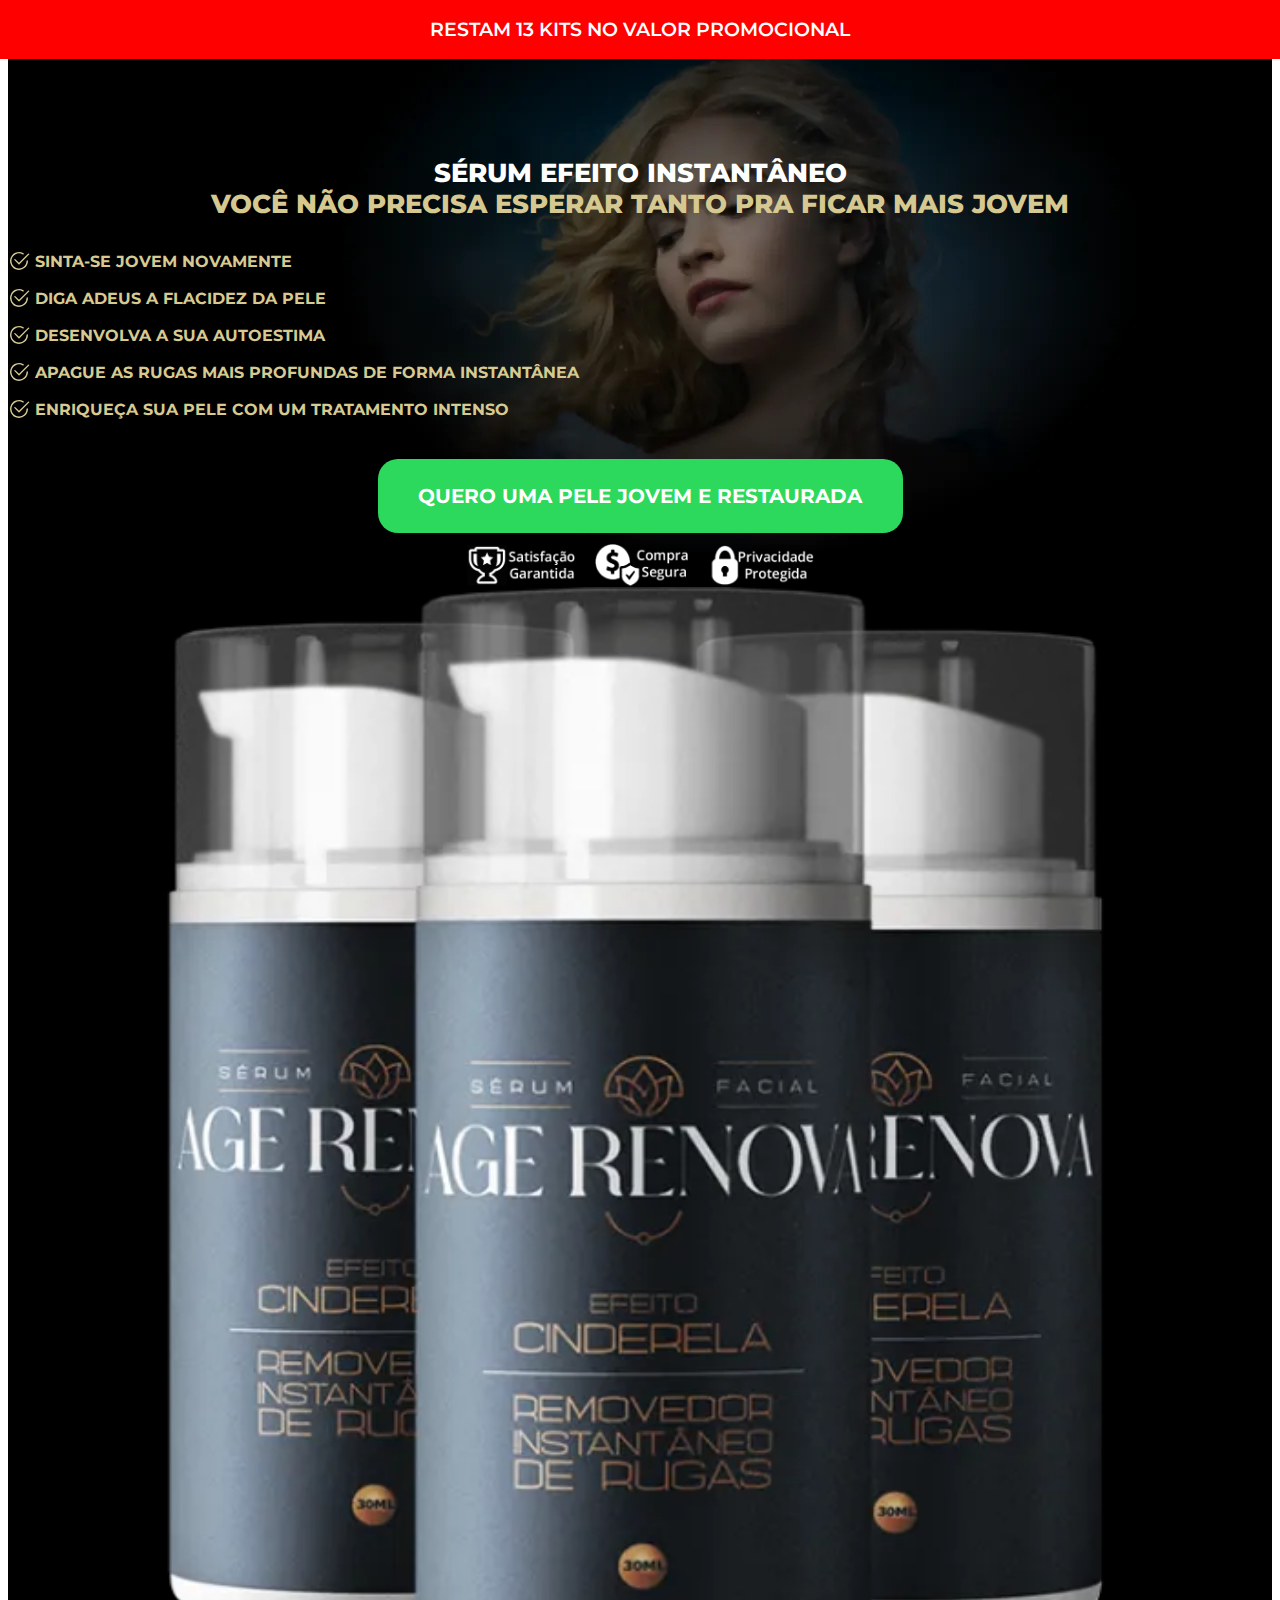
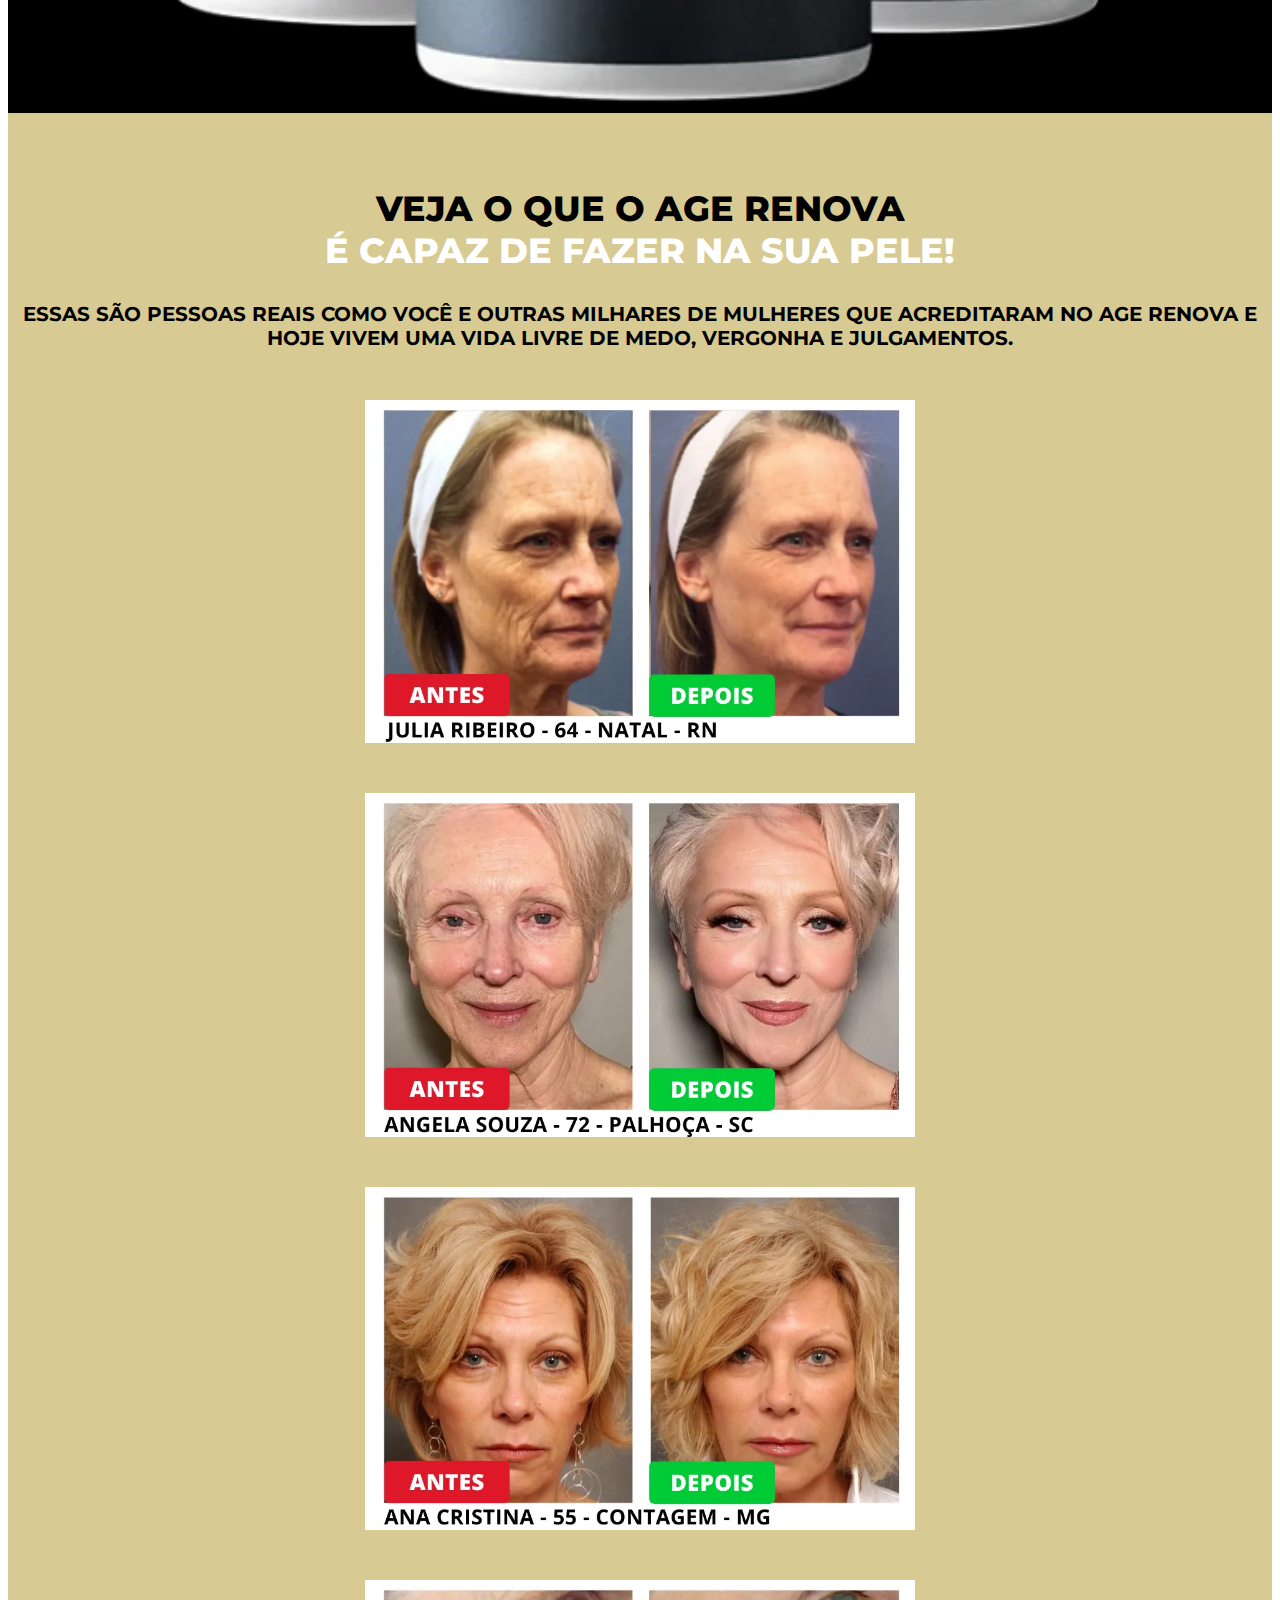
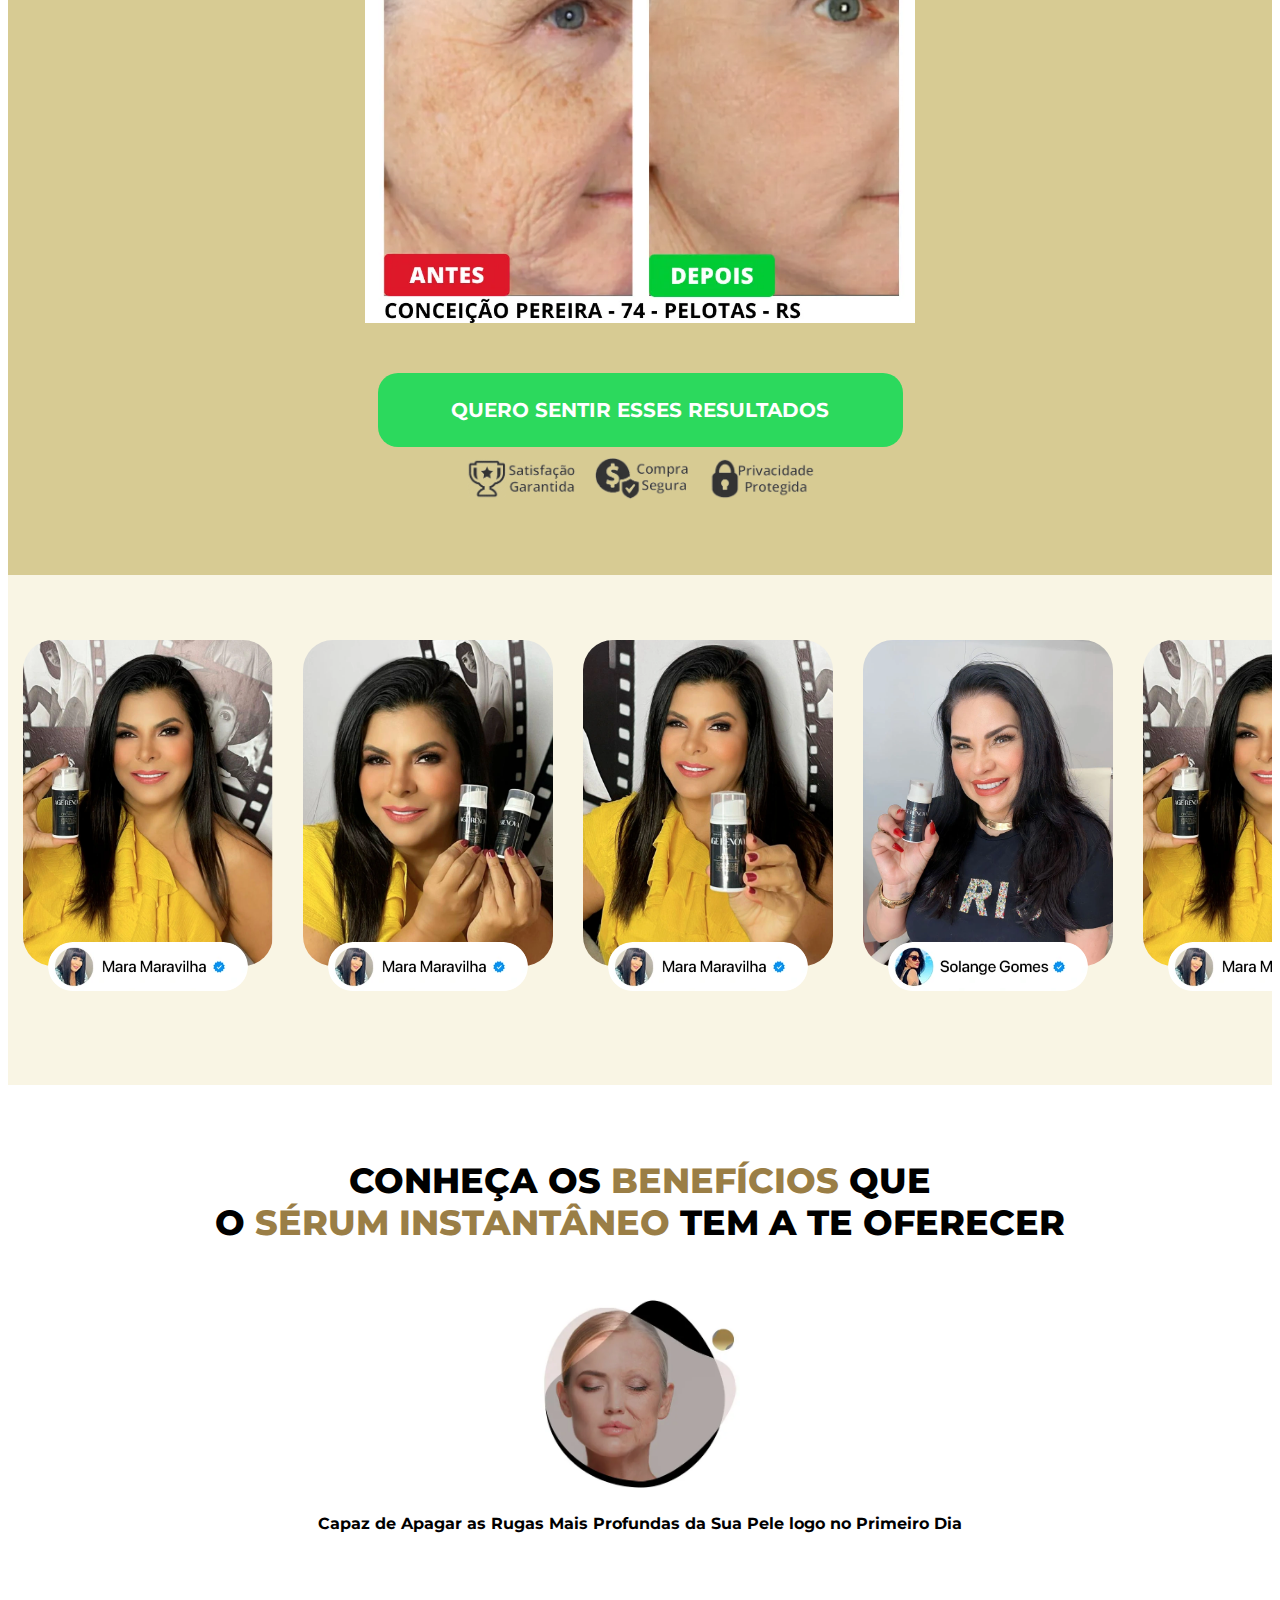
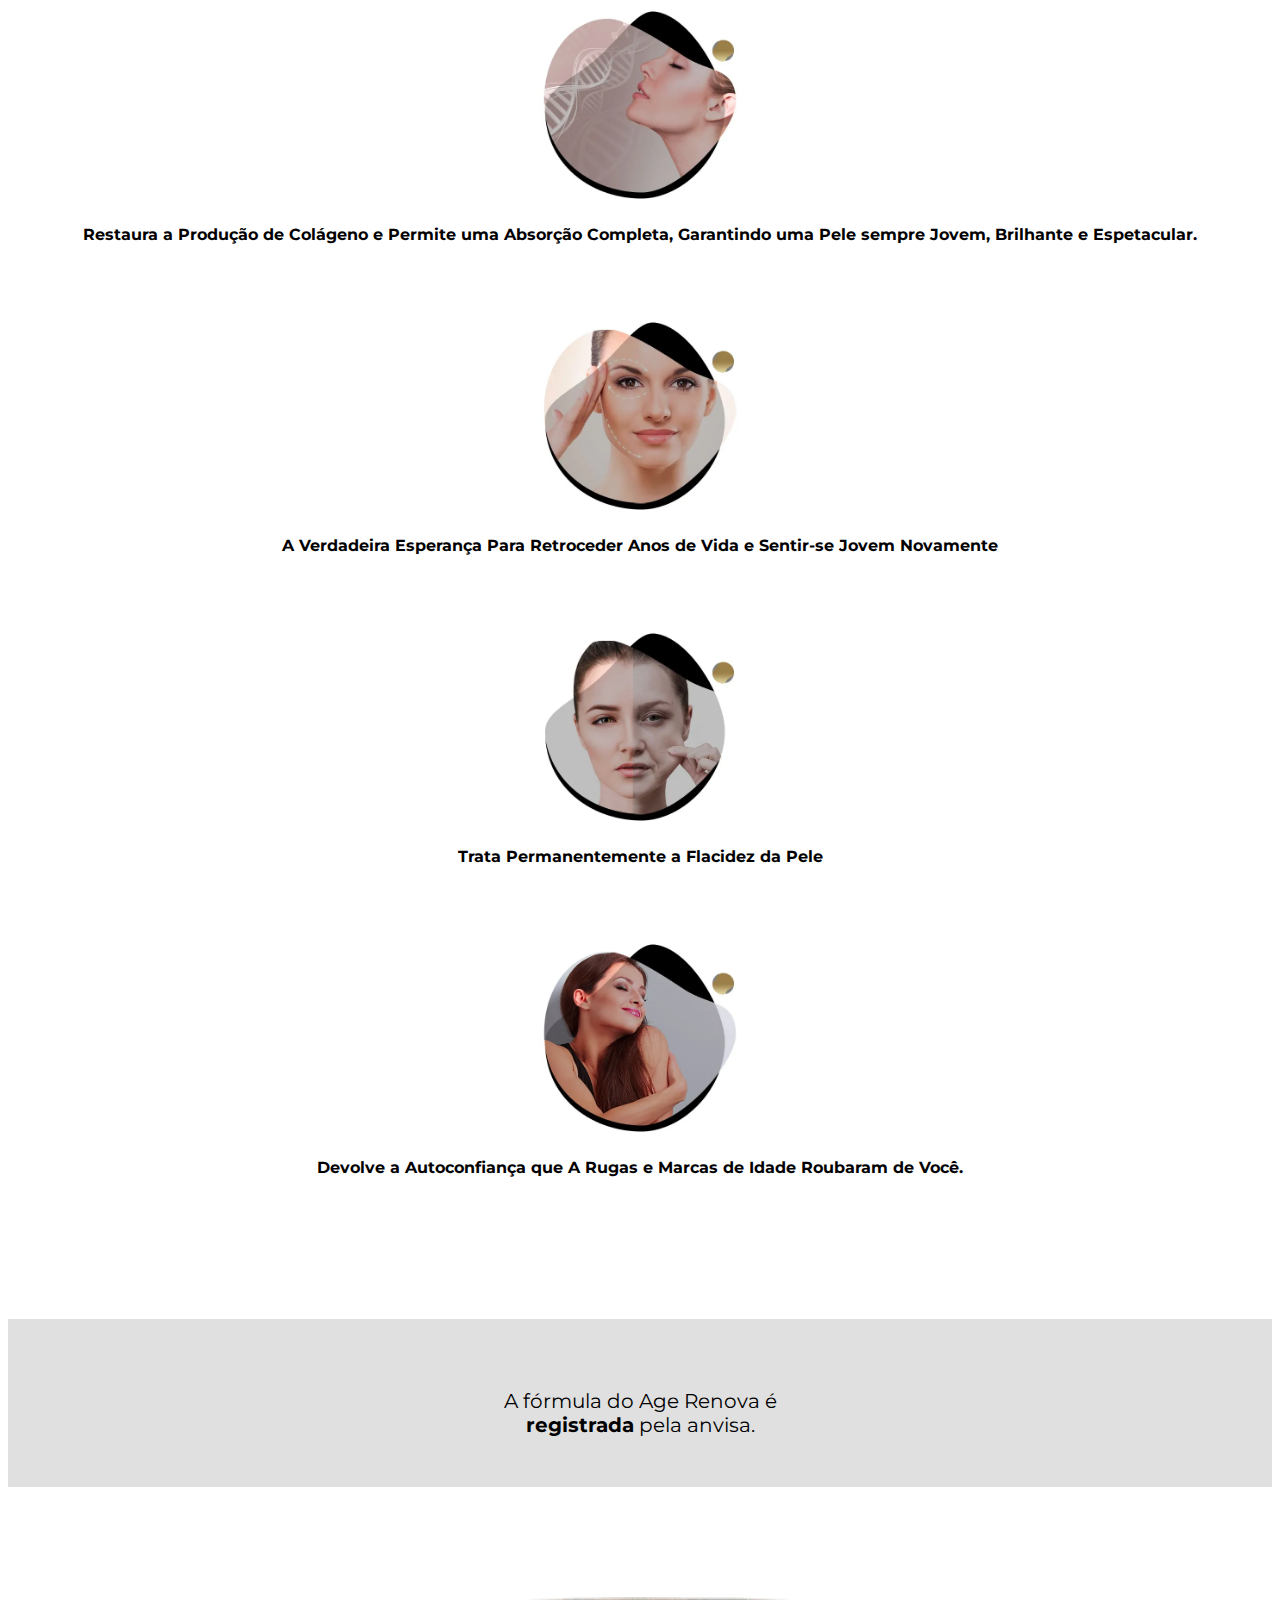
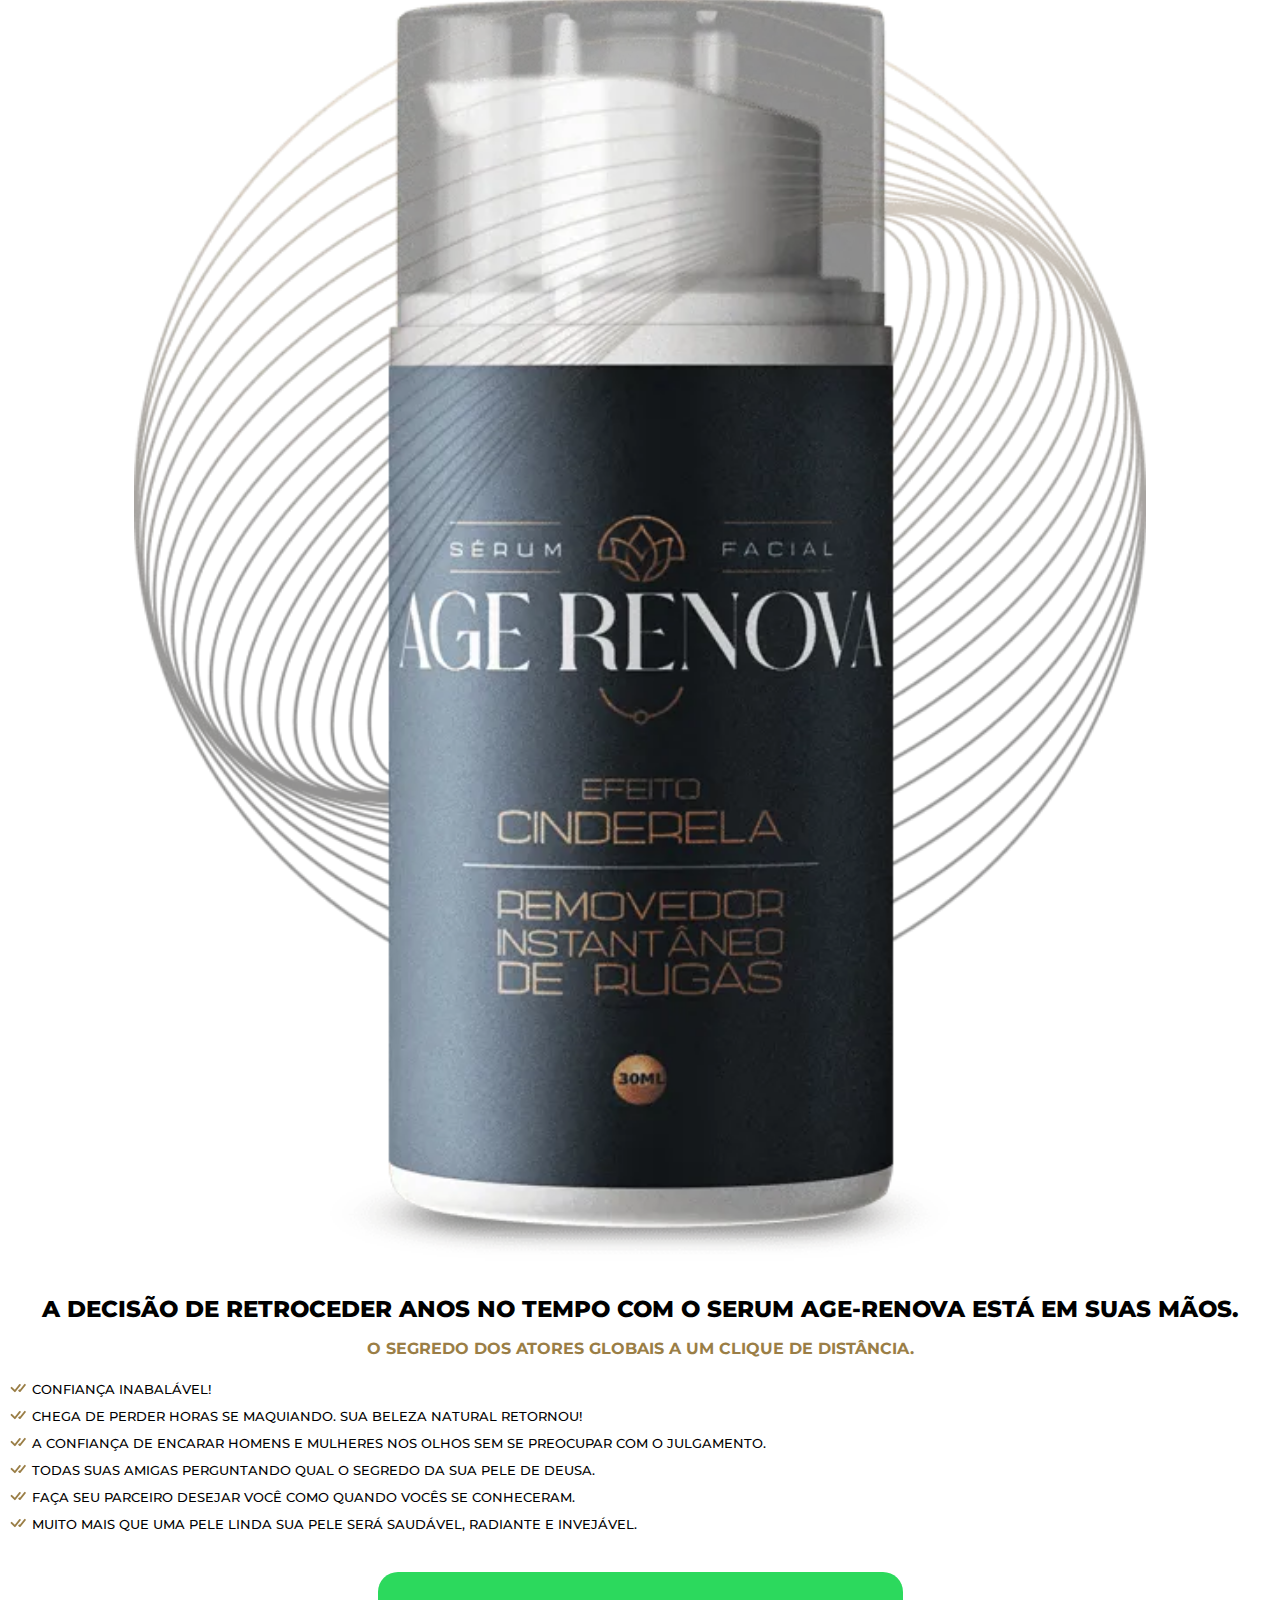
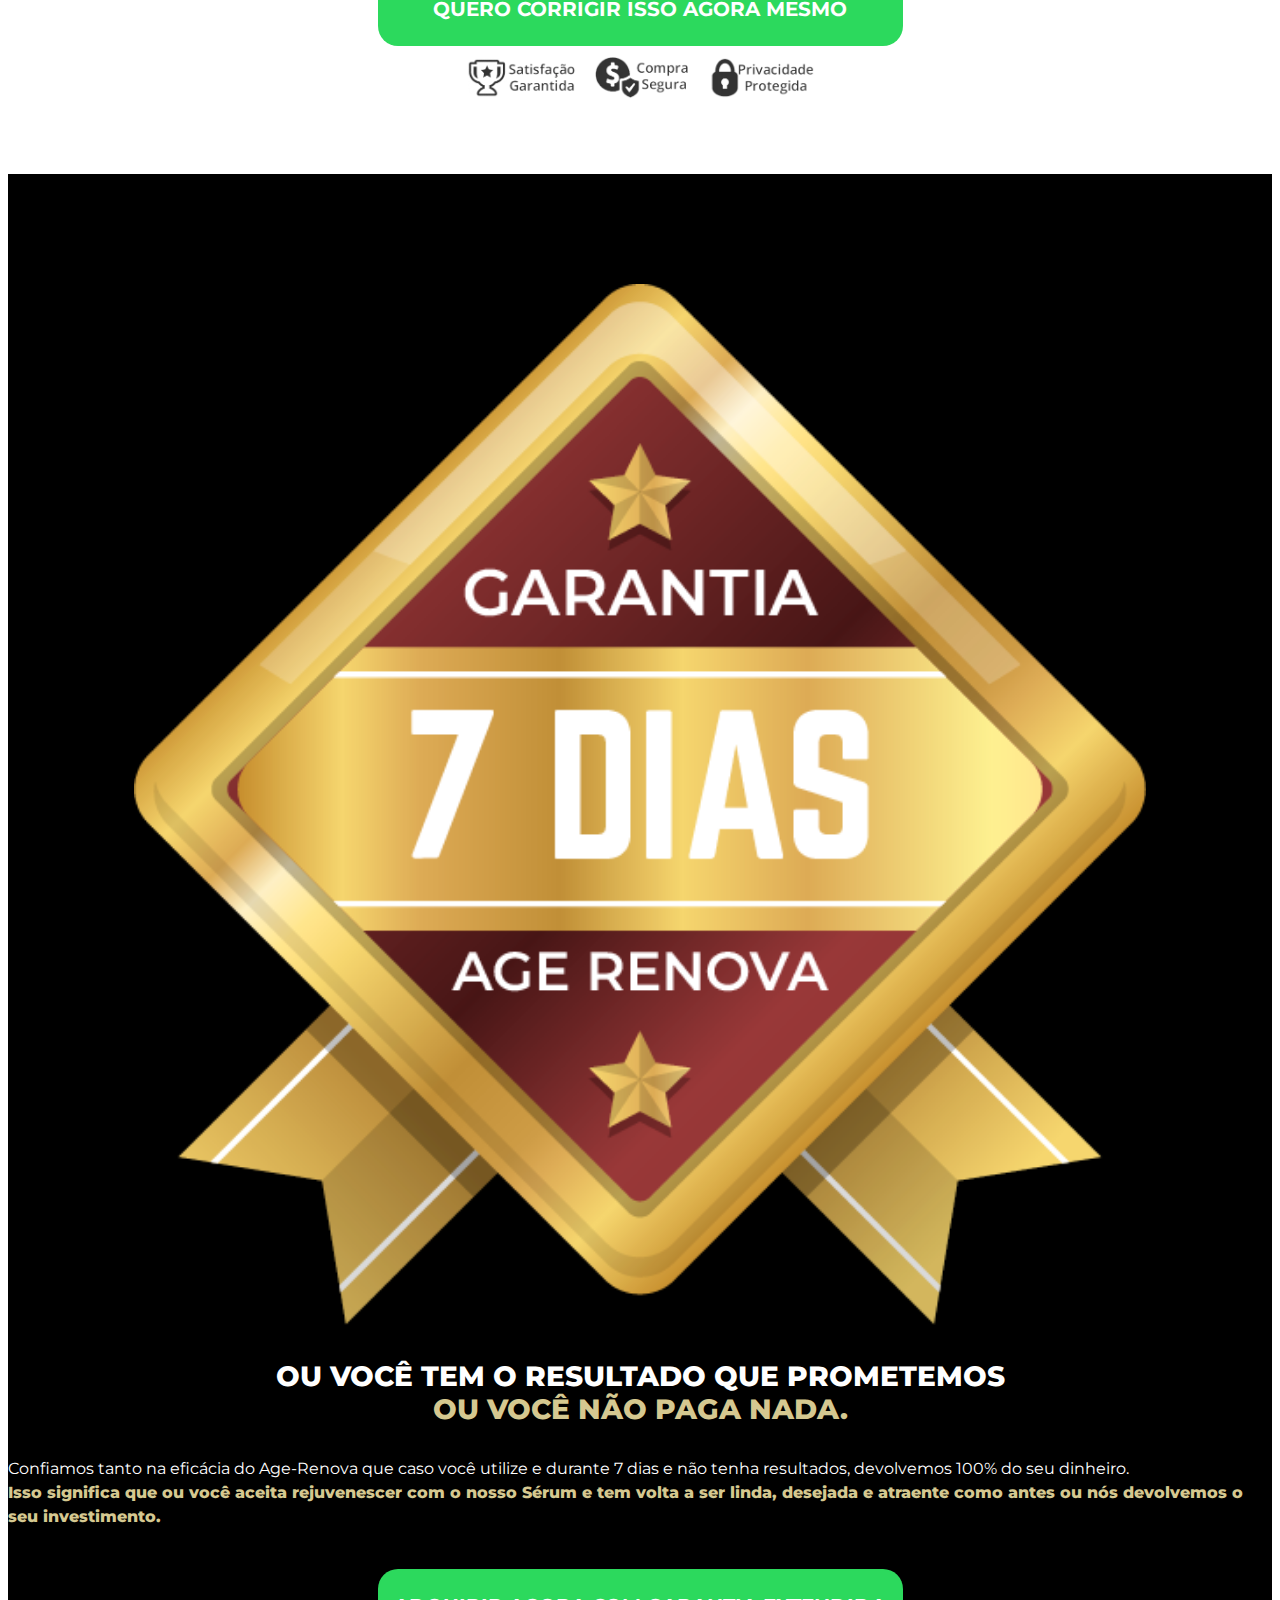
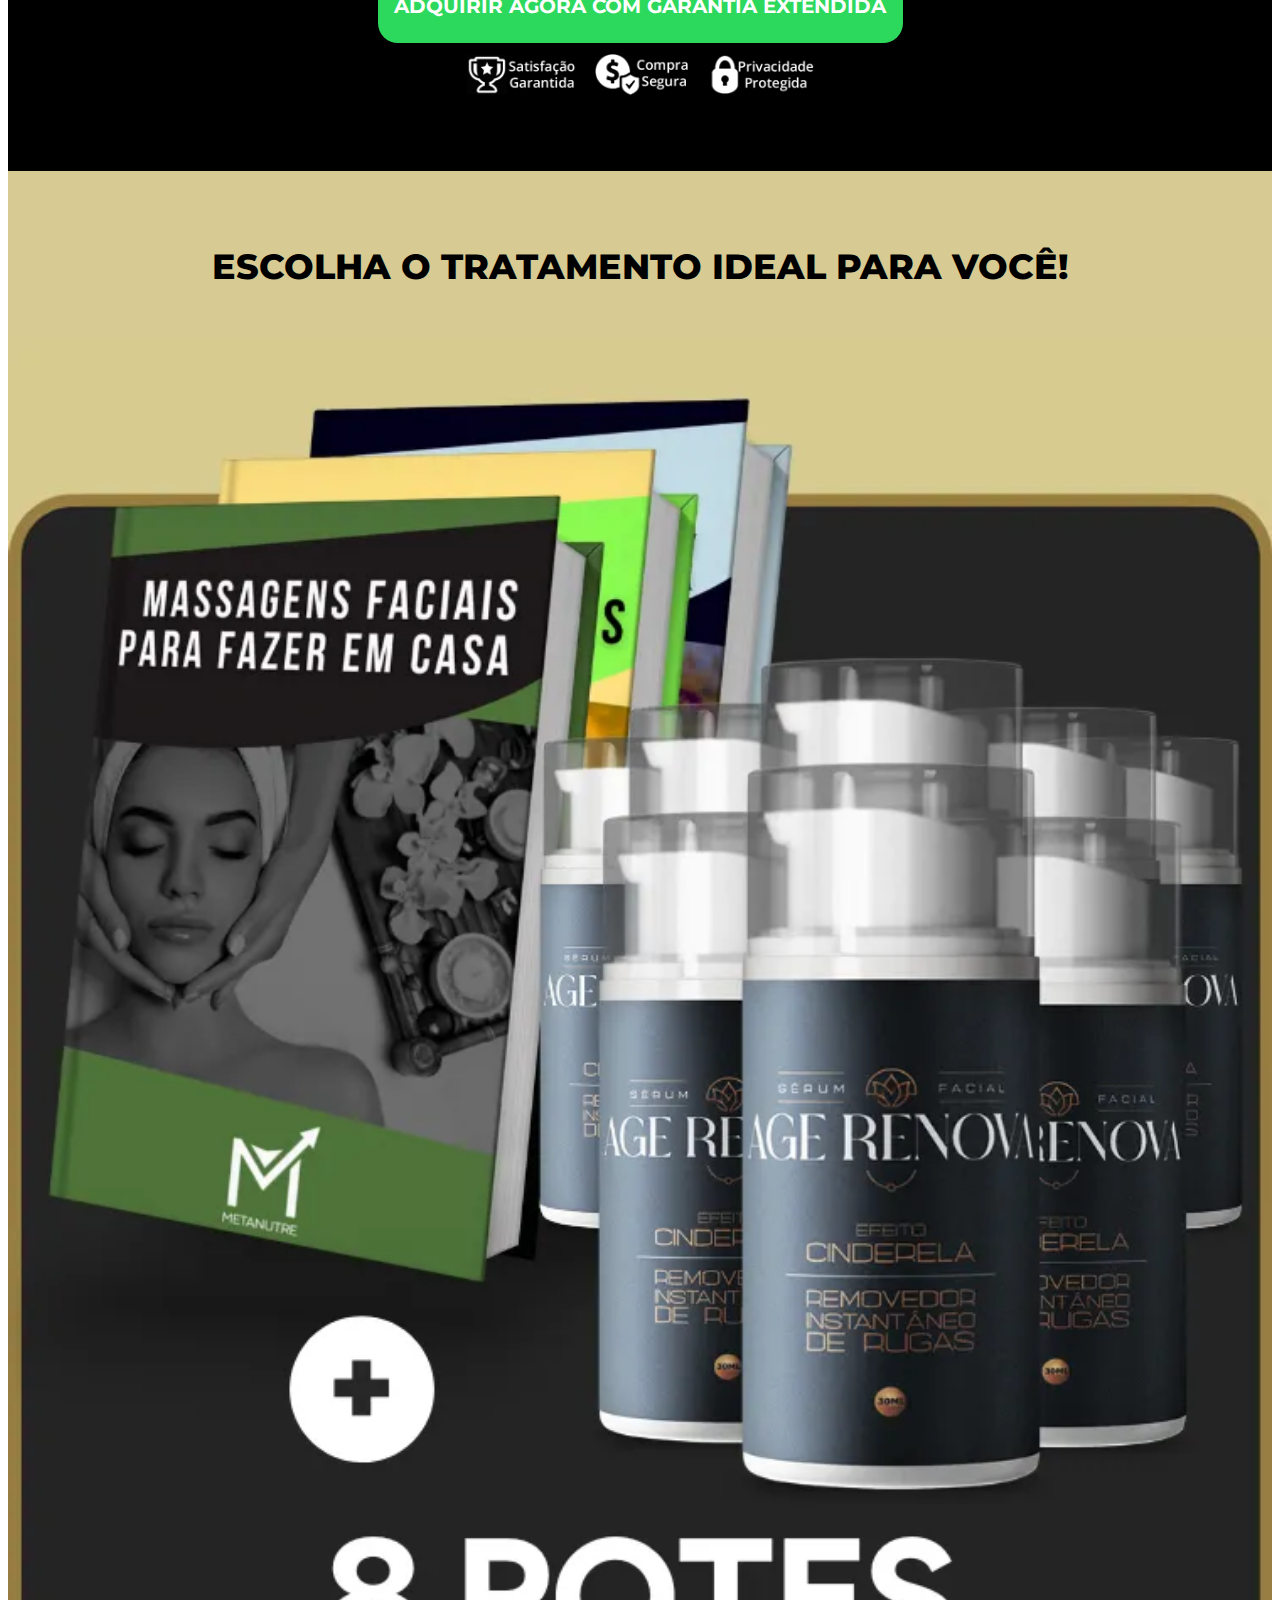
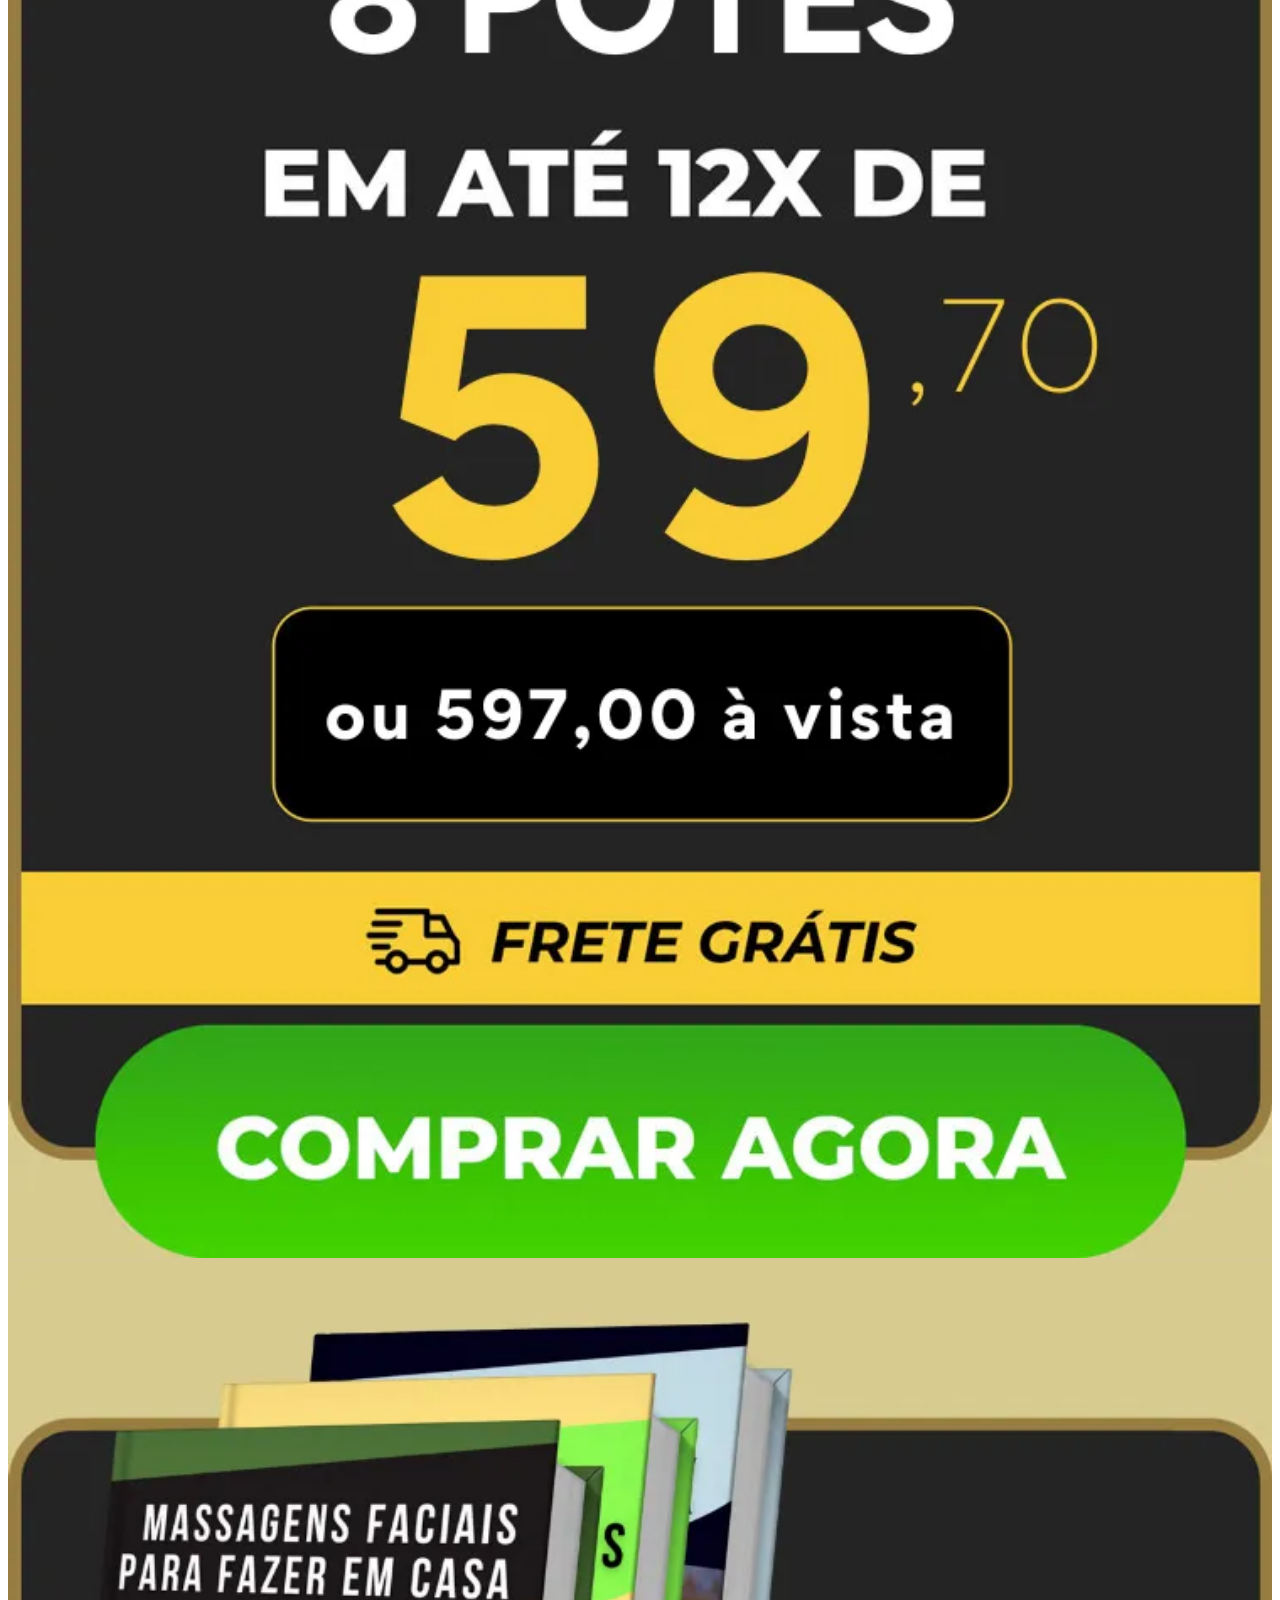
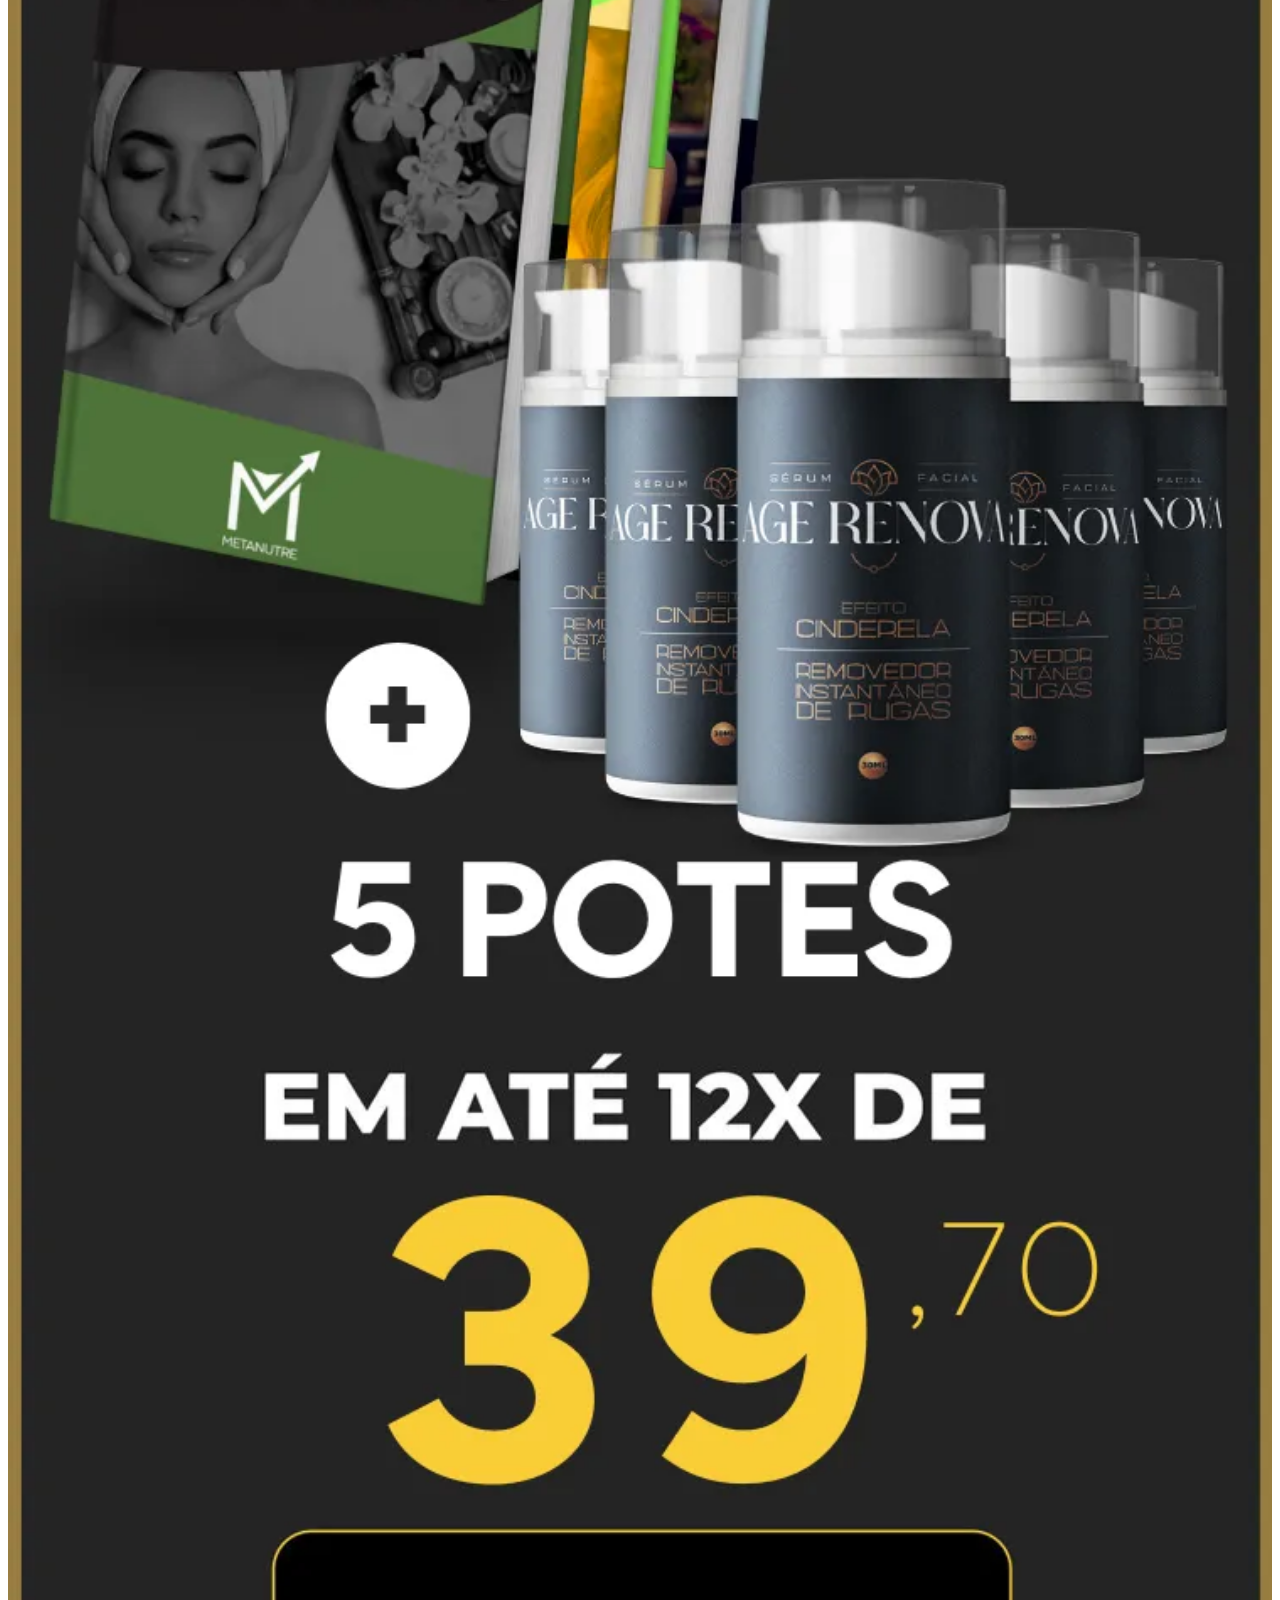
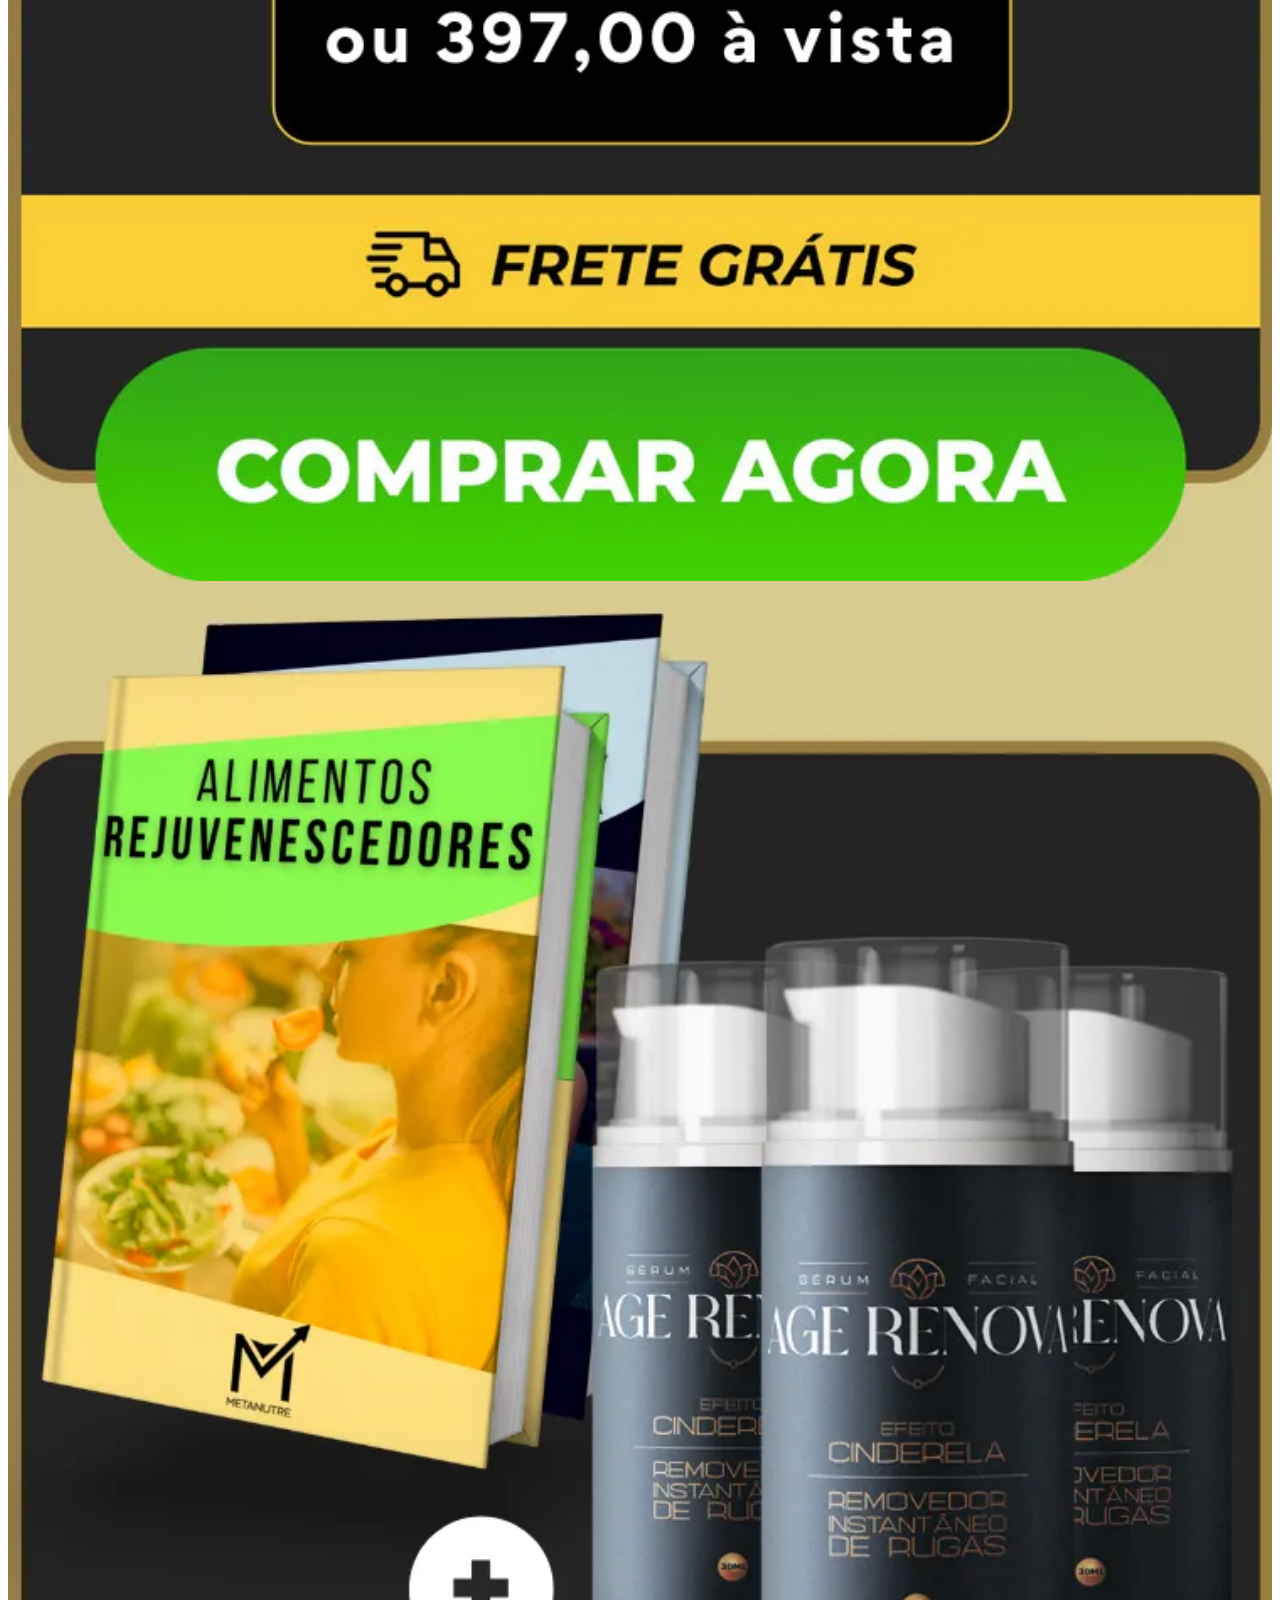
==== commit d6c06faf: "Update index.html" ====
--- a/fl/index.html
+++ b/fl/index.html
@@ -365,11 +365,11 @@
   <div class="container">
     <div class="row">
       <div class="col-md-5 col-lg-5 col-sm-5">
-        <img src="img/selo30dias.webp" width="100%" height="100%" alt="Garantia 30 dias" class="selo90dias img-fluid">
+        <img src="img/selo30dias.webp" width="100%" height="100%" alt="Garantia 7 dias" class="selo90dias img-fluid">
       </div>
       <div class="col-md-7 col-lg-7 col-sm-7">
         <h1>OU VOCÊ TEM O RESULTADO QUE PROMETEMOS <br><span>OU VOCÊ NÃO PAGA NADA.</span></h1>
-        <p>Confiamos tanto na eficácia do Age-Renova que caso você utilize e durante 30 dias e não tenha resultados, devolvemos 100% do seu dinheiro. <br> <span>Isso significa que ou você aceita rejuvenescer com o nosso Sérum e tem volta a ser linda, desejada e atraente como antes ou nós devolvemos o seu investimento.</span></p>
+        <p>Confiamos tanto na eficácia do Age-Renova que caso você utilize e durante 7 dias e não tenha resultados, devolvemos 100% do seu dinheiro. <br> <span>Isso significa que ou você aceita rejuvenescer com o nosso Sérum e tem volta a ser linda, desejada e atraente como antes ou nós devolvemos o seu investimento.</span></p>
         <a href="#oferta" class="cta cta-antesdepois pulsar">ADQUIRIR AGORA COM GARANTIA EXTENDIDA</a>
         <img src="img/tarjas-branco.webp" width="100%" height="100%" alt="Compra segura" class="tarja-compra img-fluid">     
       </div>
@@ -546,7 +546,7 @@
   </svg> ATENDIMENTO VIA WHATSAPP</a>
         <h2><svg xmlns="http://www.w3.org/2000/svg" width="12" height="12" fill="currentColor" class="bi bi-shield-fill-check" viewBox="0 0 16 16">
     <path fill-rule="evenodd" d="M8 0c-.69 0-1.843.265-2.928.56-1.11.3-2.229.655-2.887.87a1.54 1.54 0 0 0-1.044 1.262c-.596 4.477.787 7.795 2.465 9.99a11.777 11.777 0 0 0 2.517 2.453c.386.273.744.482 1.048.625.28.132.581.24.829.24s.548-.108.829-.24a7.159 7.159 0 0 0 1.048-.625 11.775 11.775 0 0 0 2.517-2.453c1.678-2.195 3.061-5.513 2.465-9.99a1.541 1.541 0 0 0-1.044-1.263 62.467 62.467 0 0 0-2.887-.87C9.843.266 8.69 0 8 0zm2.146 5.146a.5.5 0 0 1 .708.708l-3 3a.5.5 0 0 1-.708 0l-1.5-1.5a.5.5 0 1 1 .708-.708L7.5 7.793l2.646-2.647z"/>
-  </svg> Compra 100% Segura com 30 dias de garantia total!</h2>
+  </svg> Compra 100% Segura com 7 dias de garantia total!</h2>
         <img src="img/tarja-selos.webp" width="100%" height="100%" alt="Compra 100% segura!" class="tarja-selos img-fluid">
       </div>
     </div>
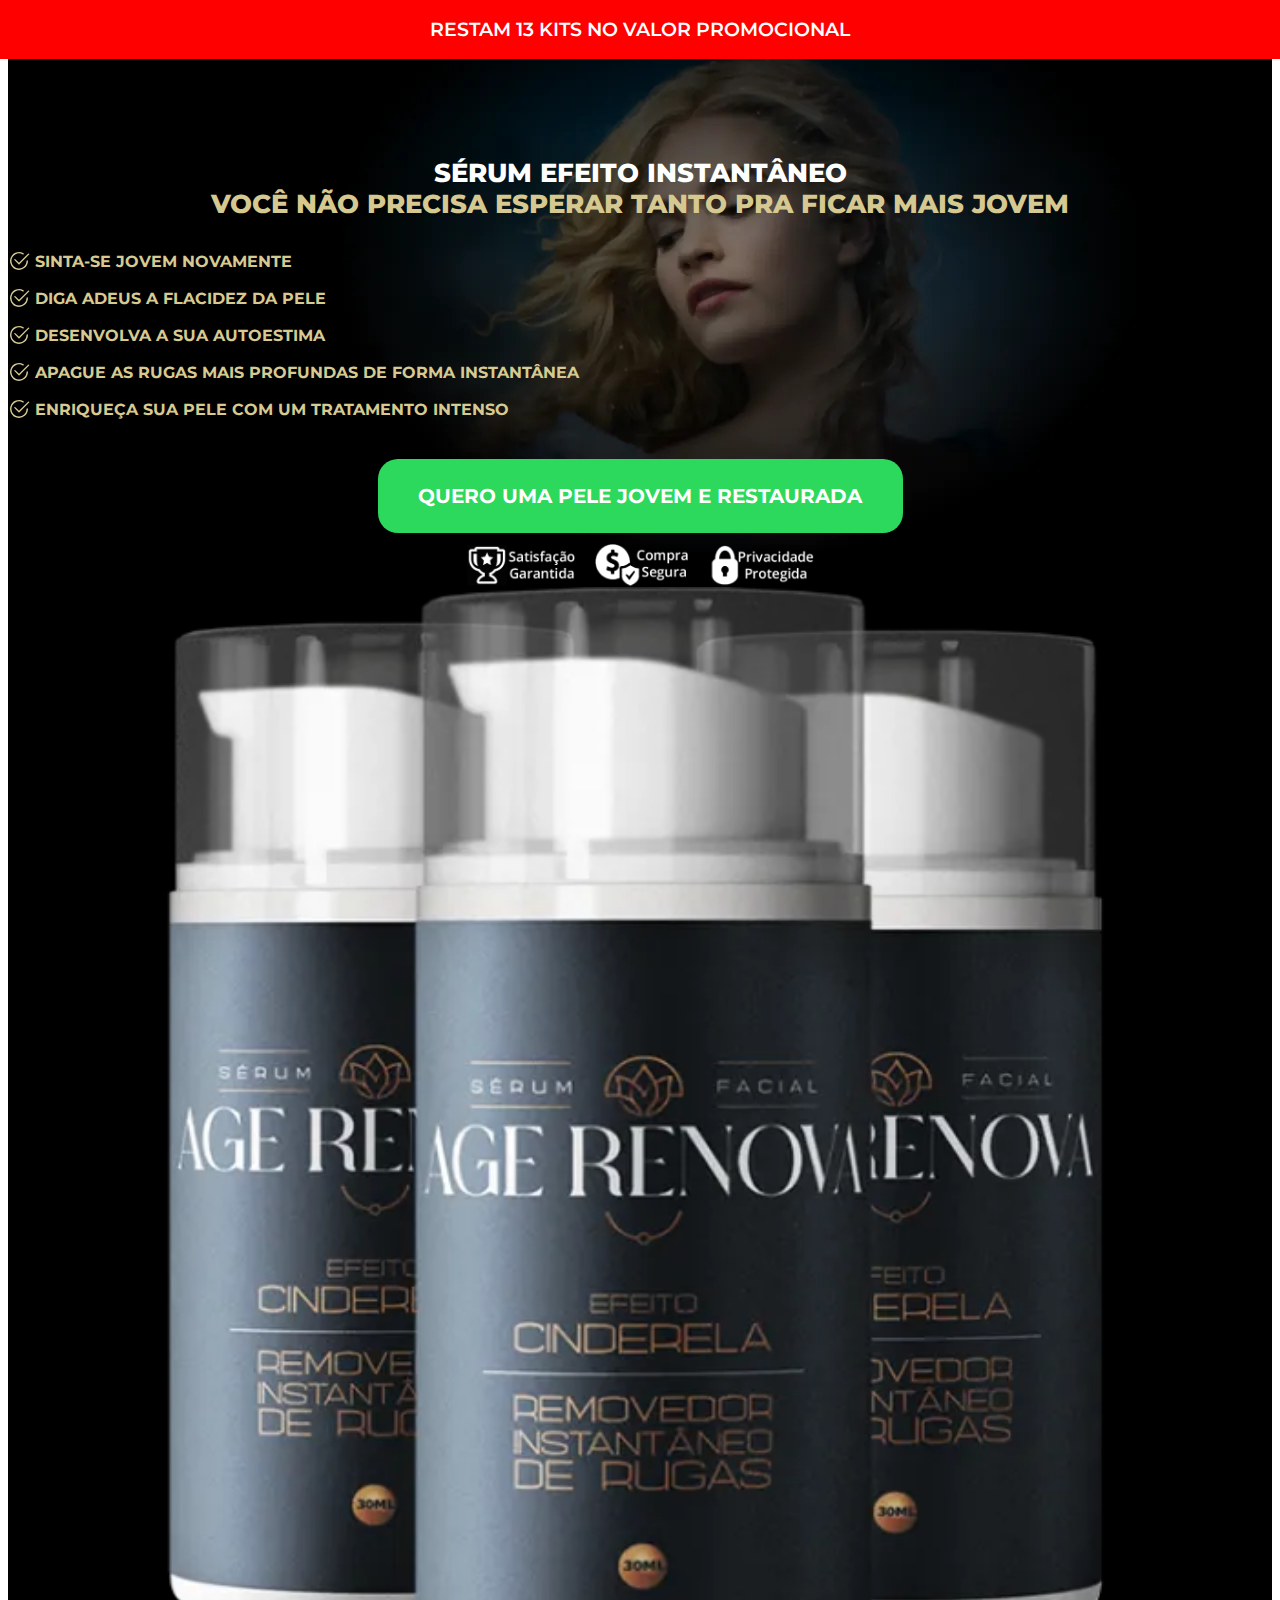
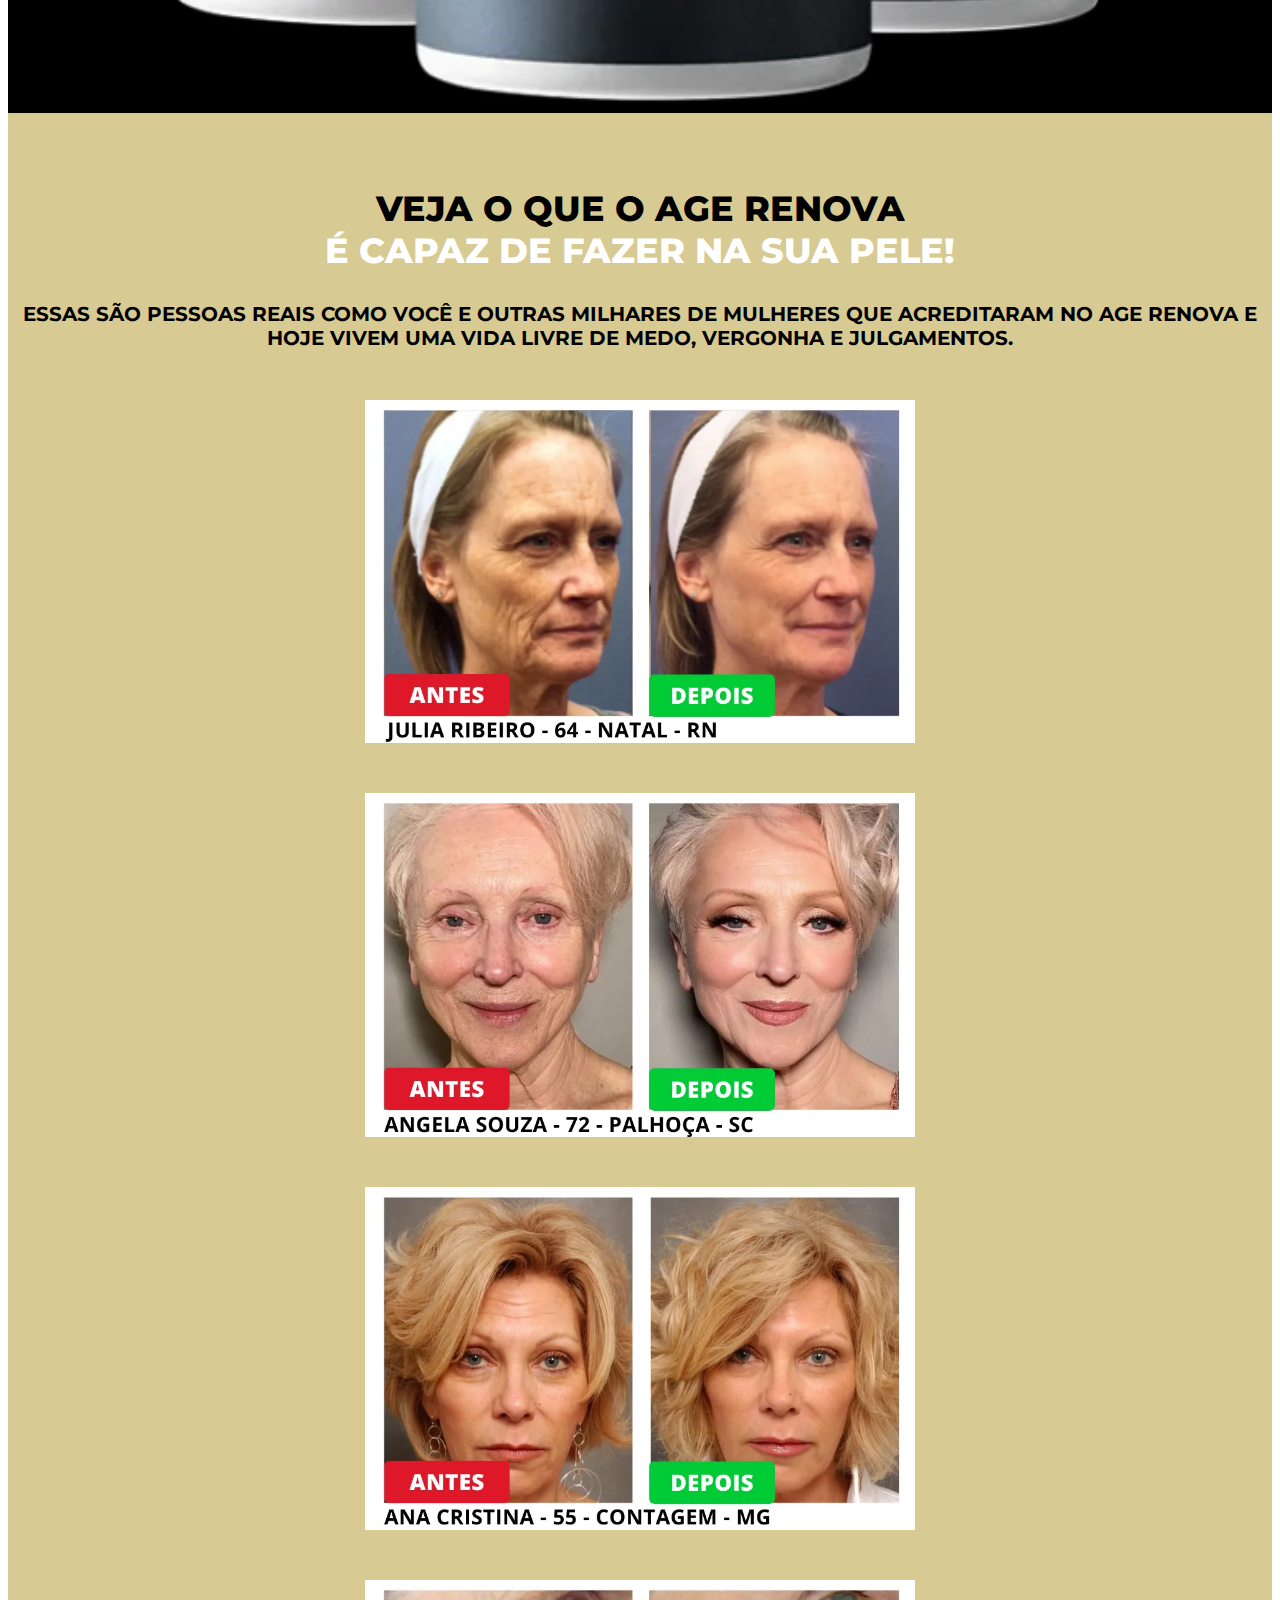
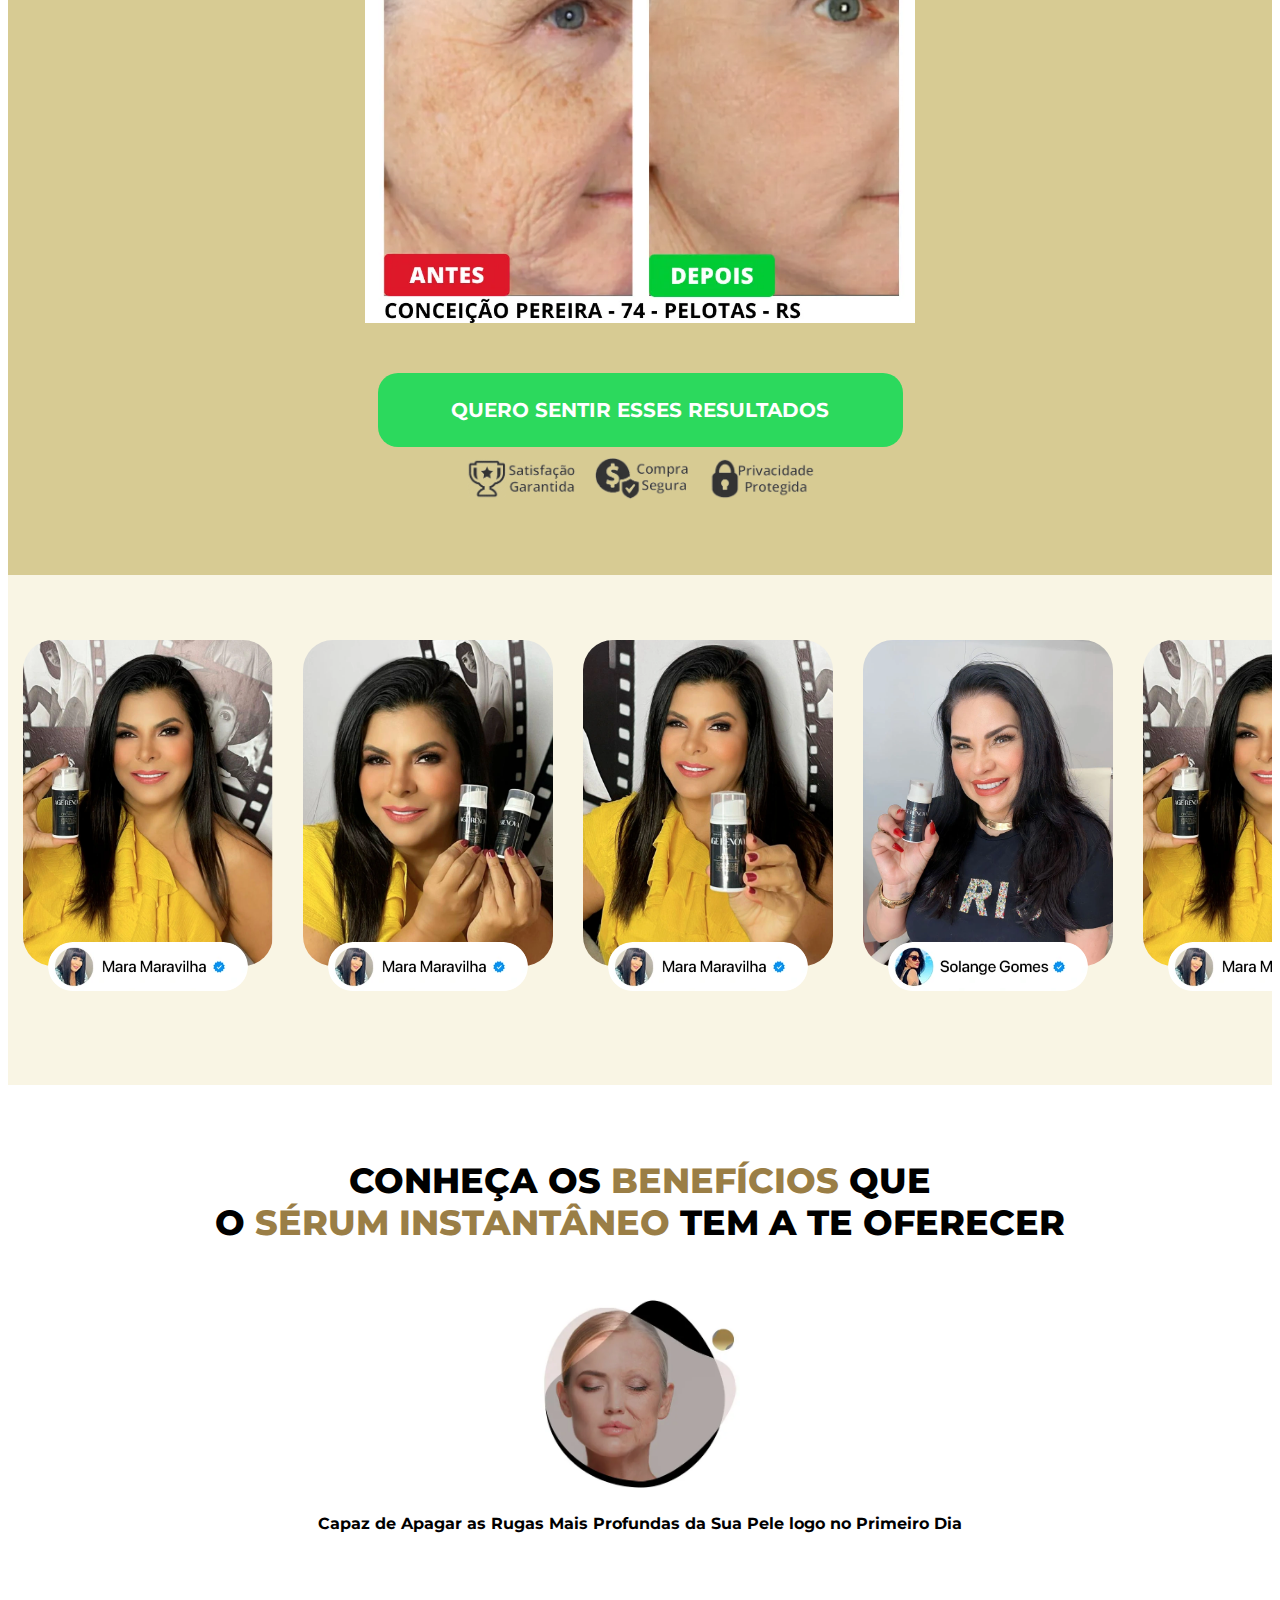
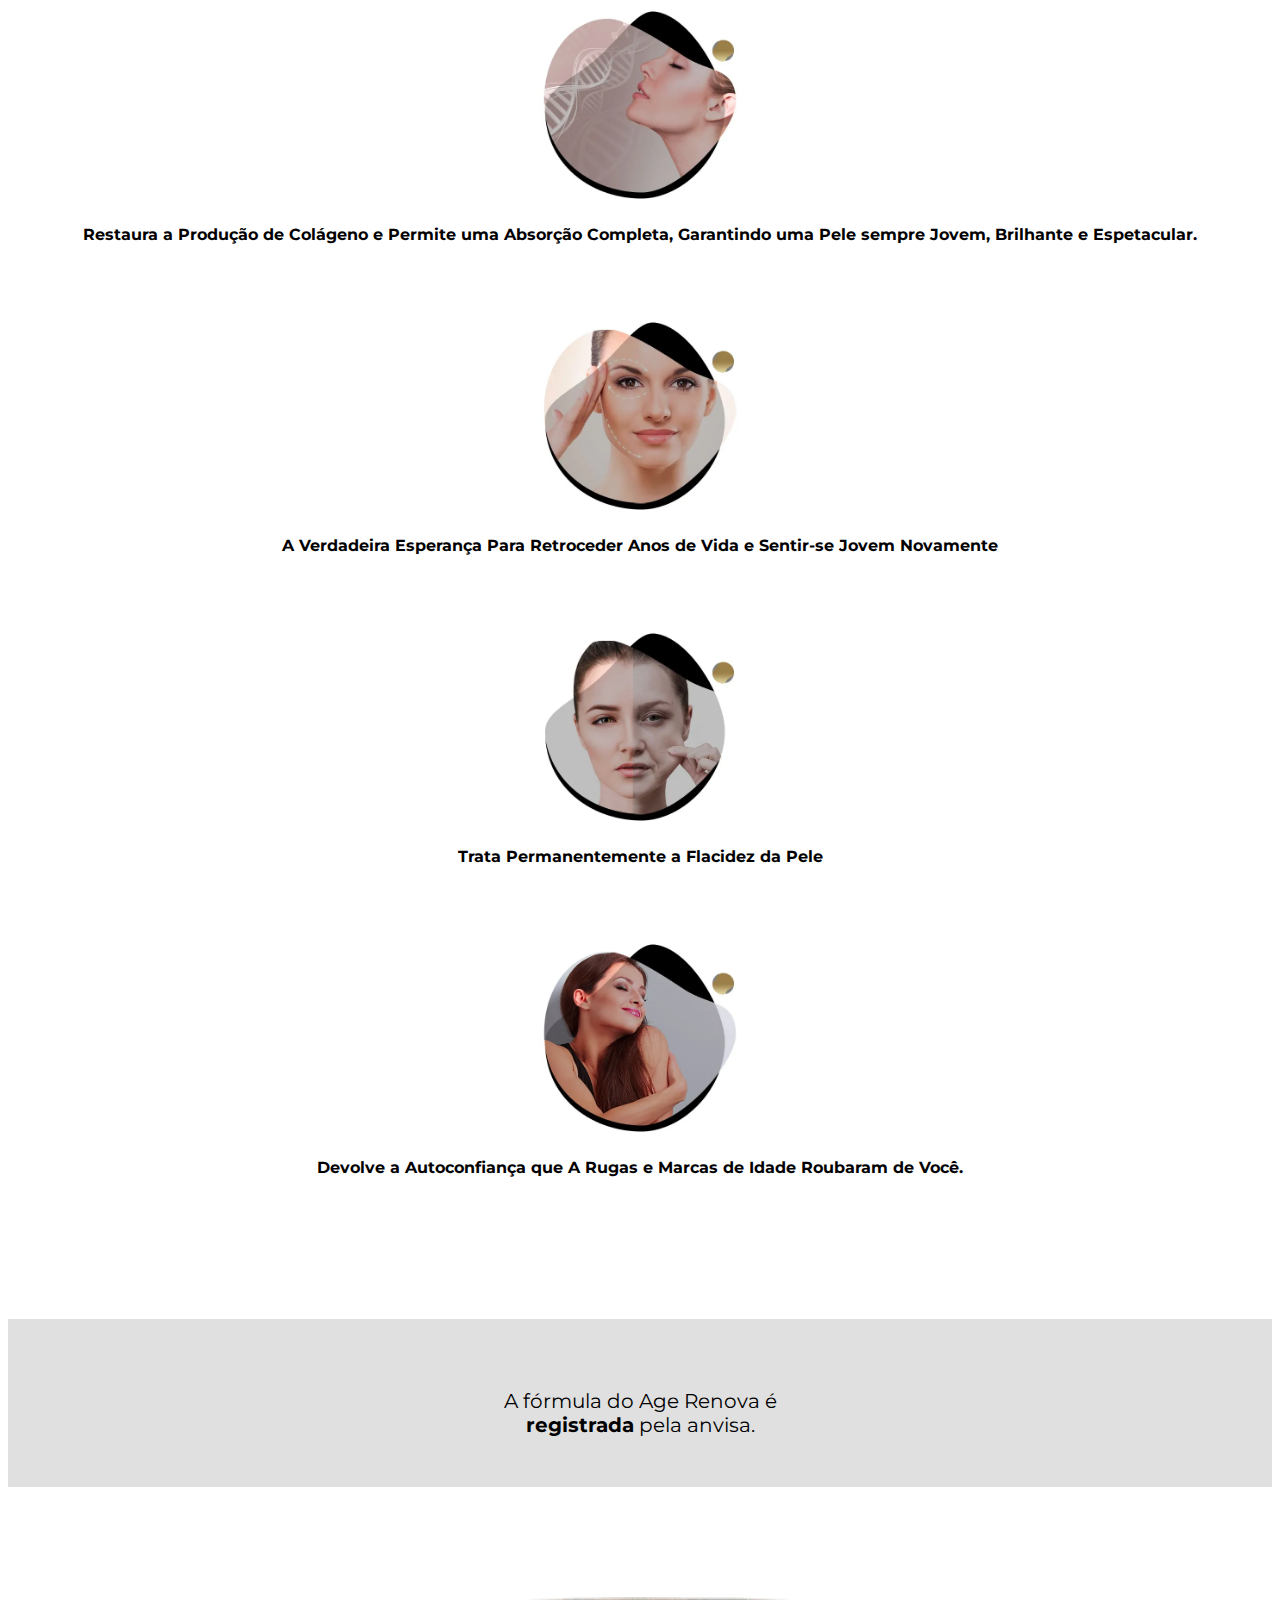
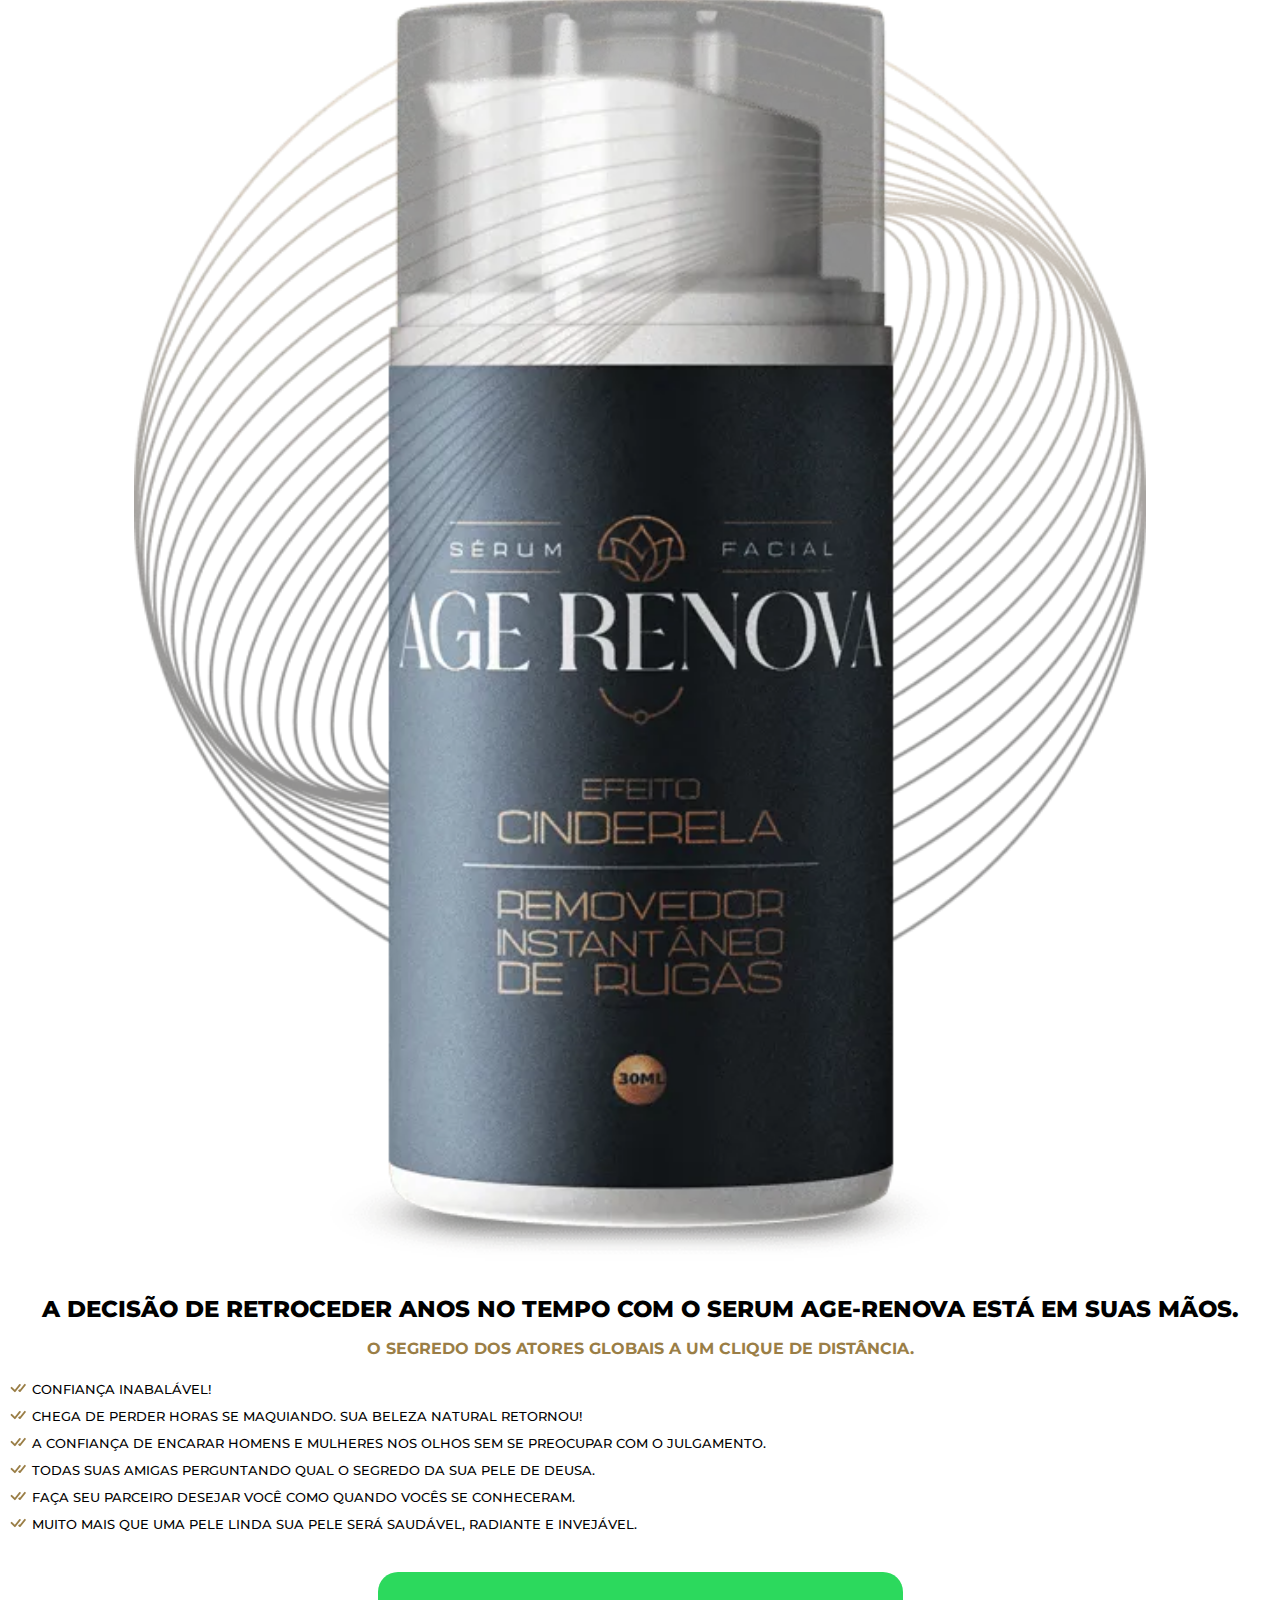
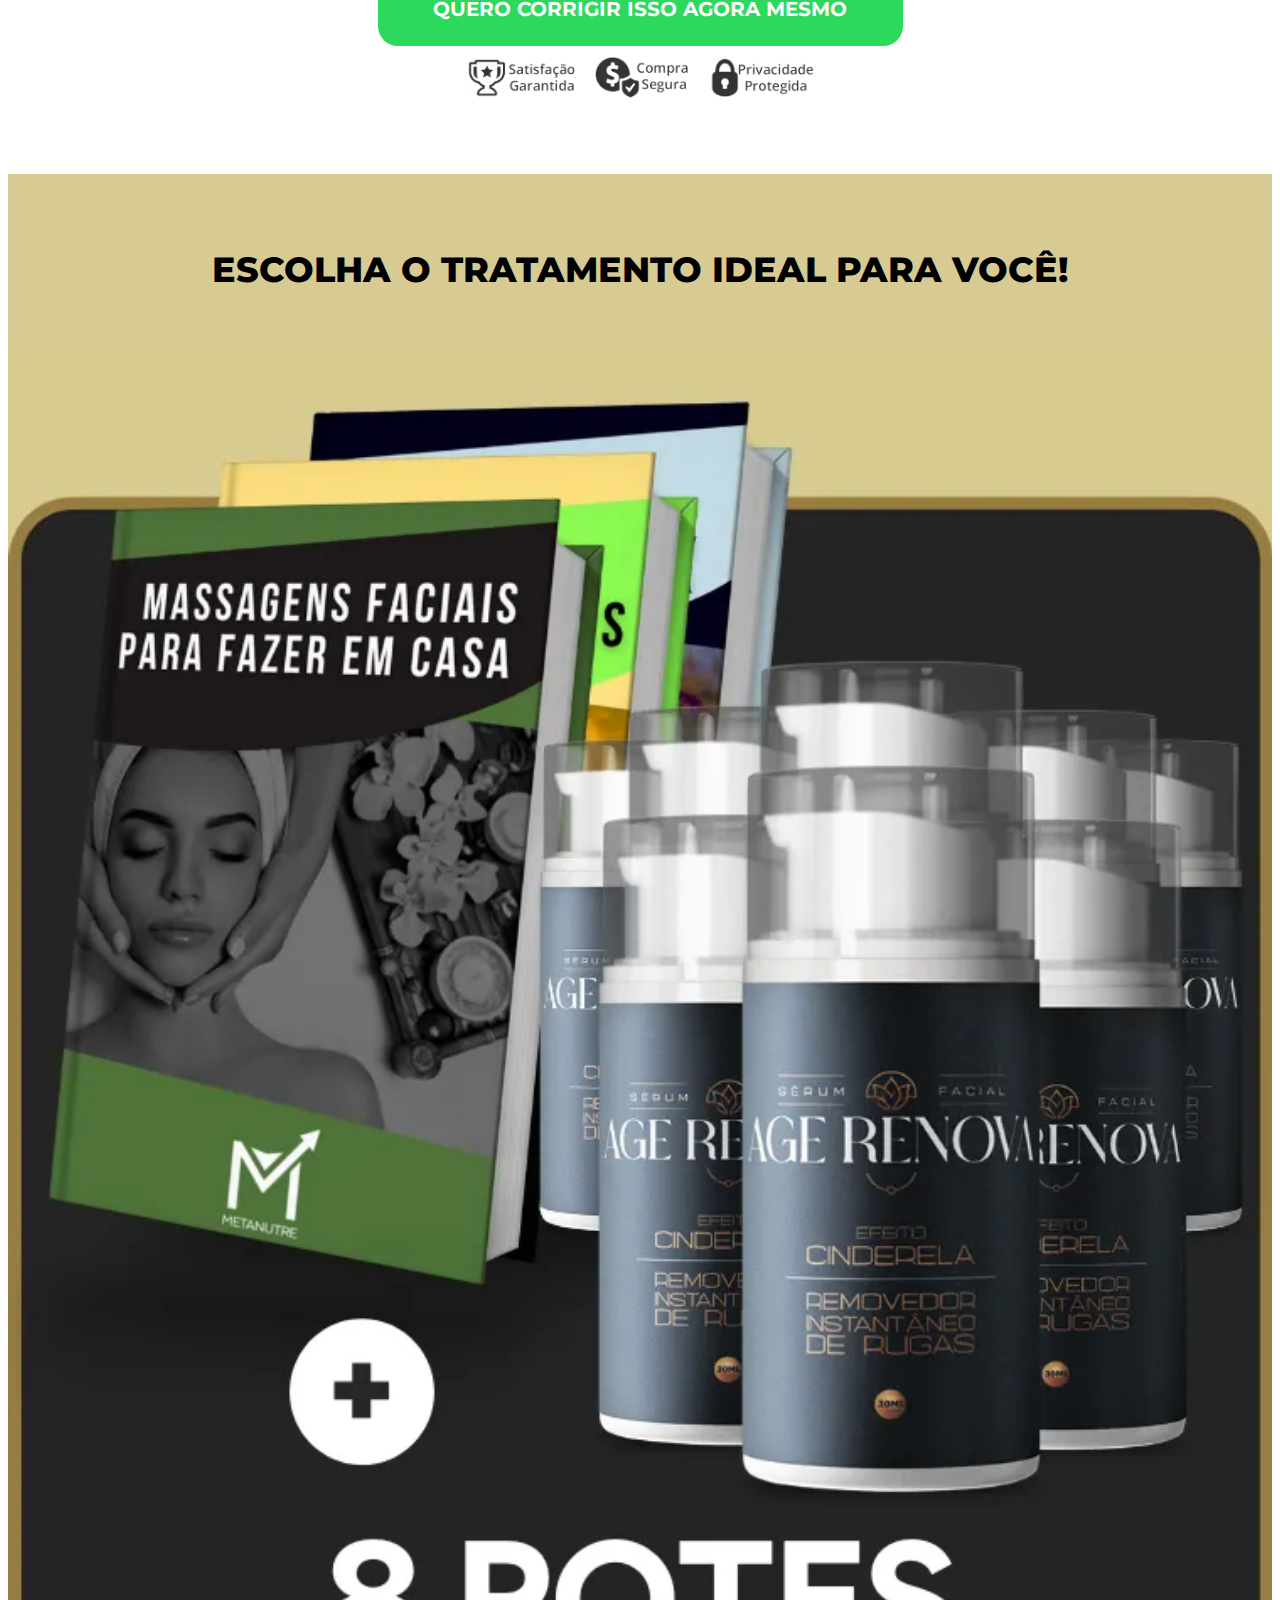
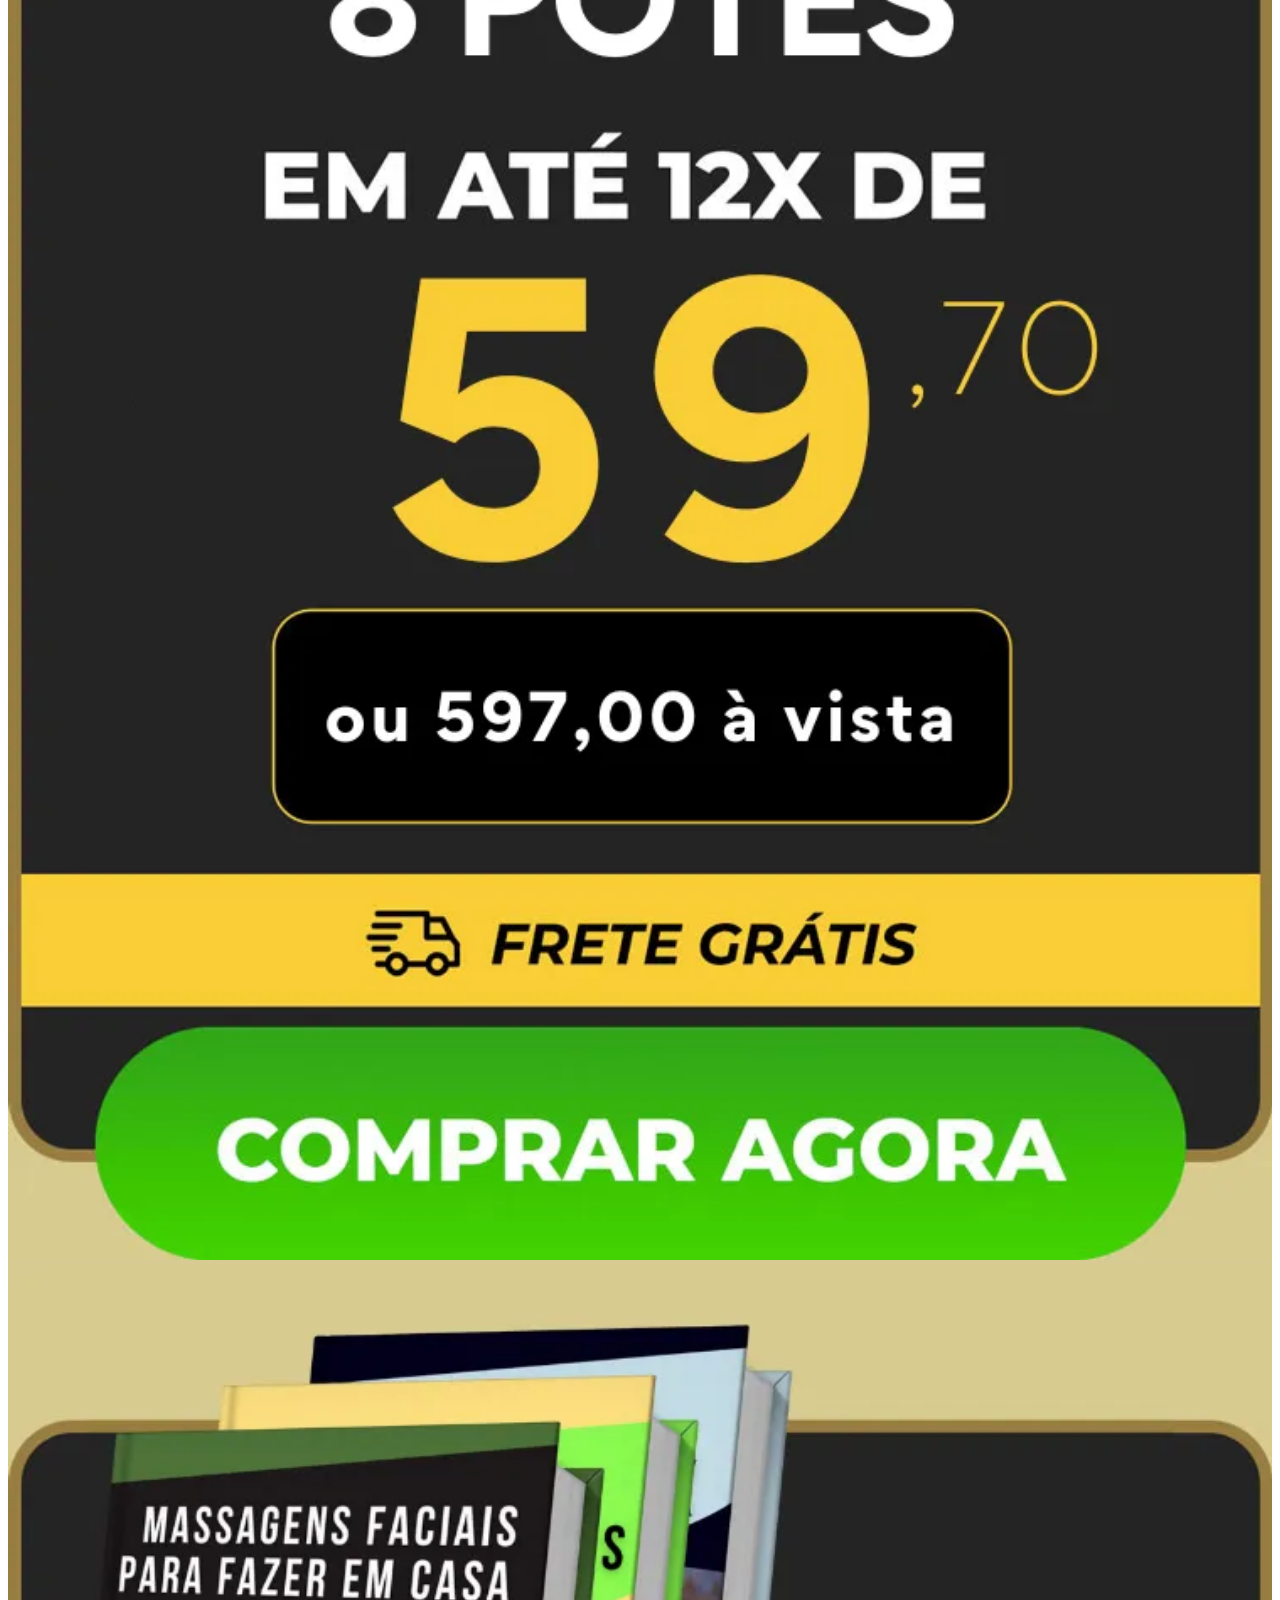
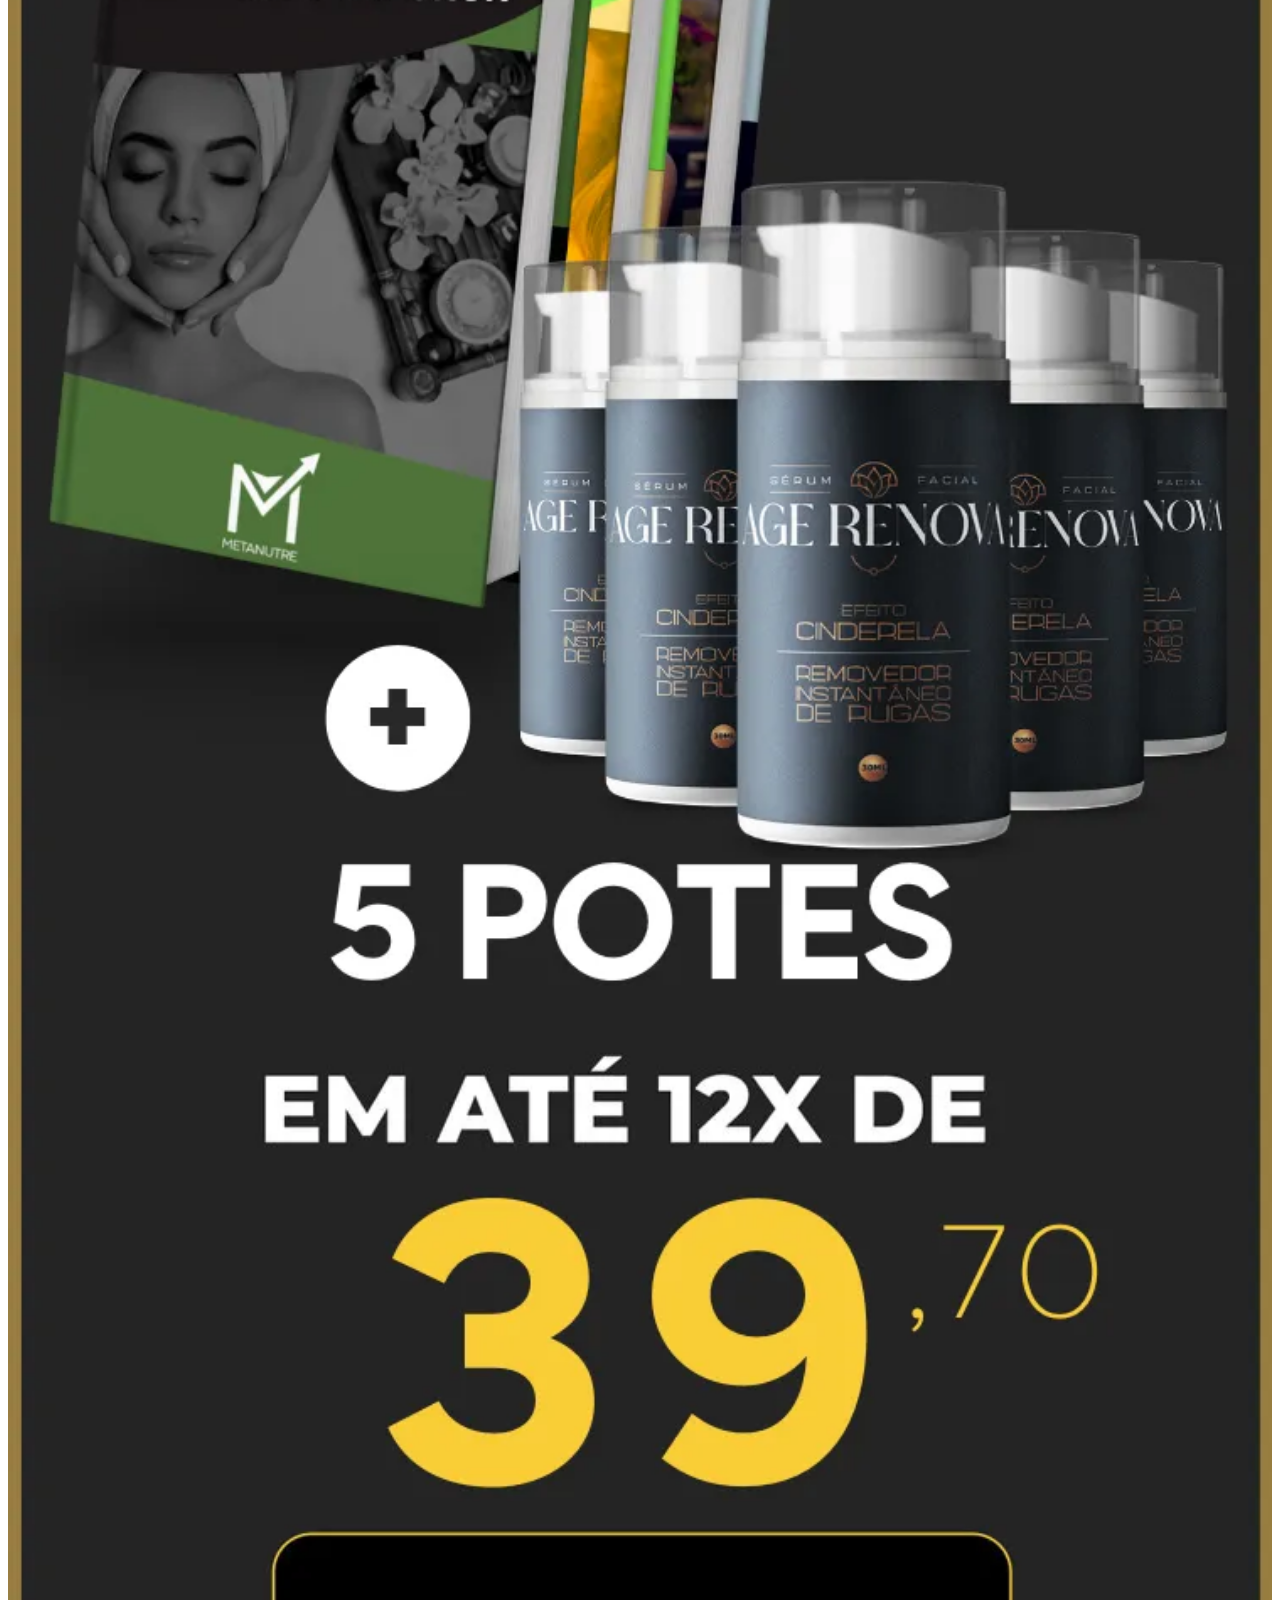
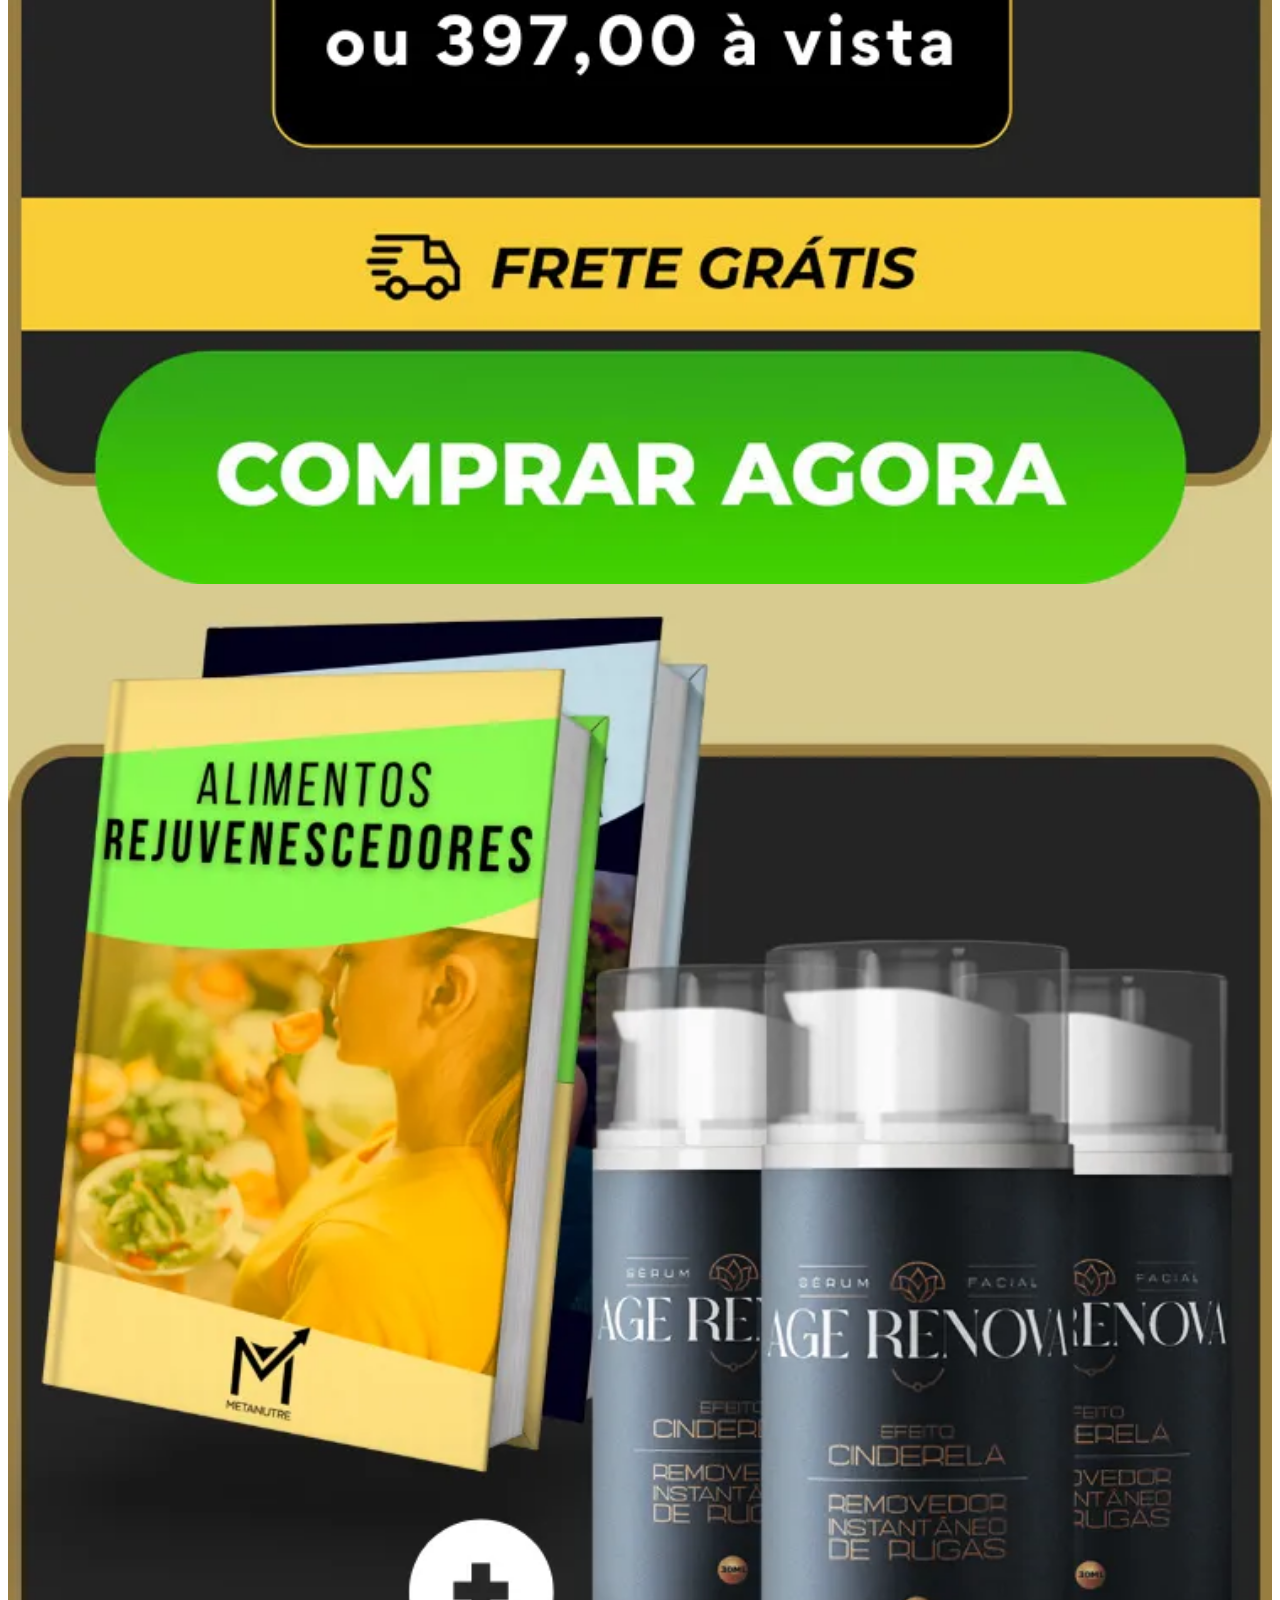
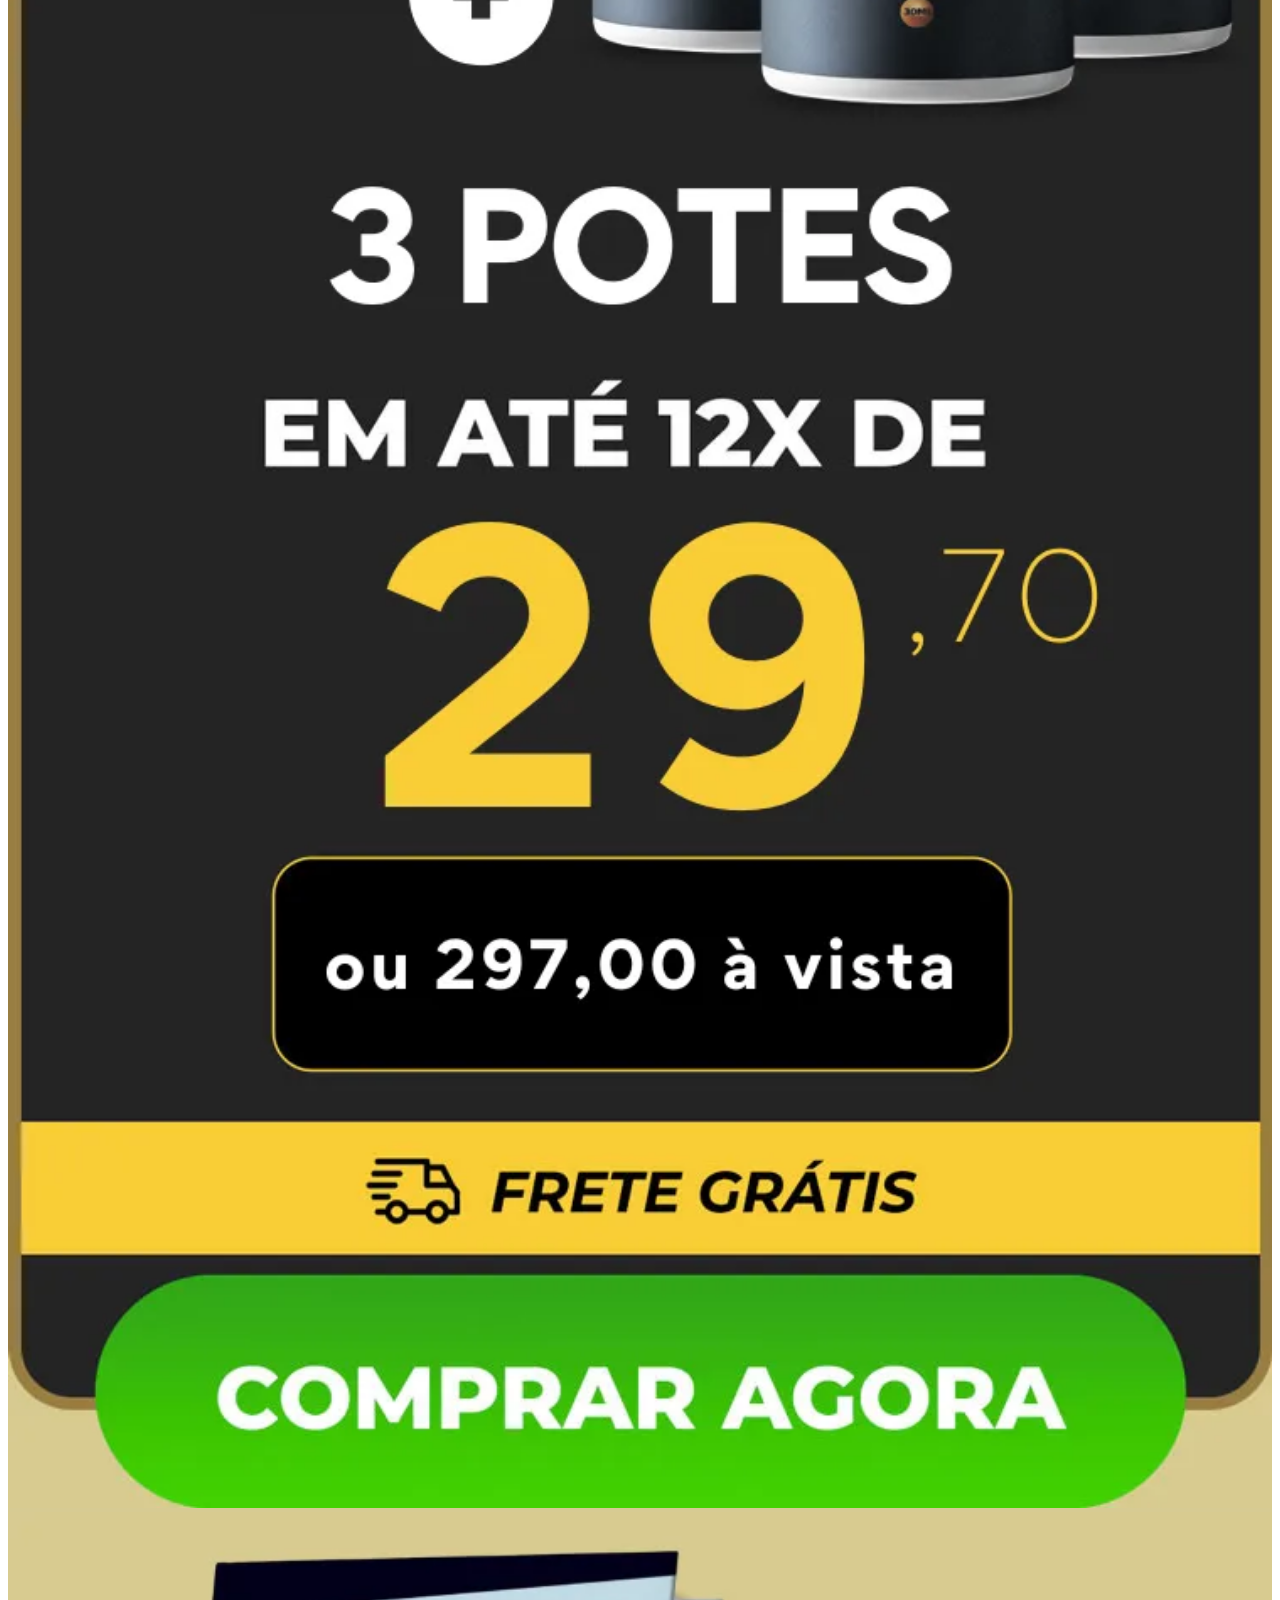
==== commit ee4d8269: "Update index.html" ====
--- a/fl/index.html
+++ b/fl/index.html
@@ -360,23 +360,6 @@
 </section>
 <!-- Antes e Depois !-->
   
-<!-- Garantia !-->
-<section class="garantia" id="garantia">
-  <div class="container">
-    <div class="row">
-      <div class="col-md-5 col-lg-5 col-sm-5">
-        <img src="img/selo30dias.webp" width="100%" height="100%" alt="Garantia 7 dias" class="selo90dias img-fluid">
-      </div>
-      <div class="col-md-7 col-lg-7 col-sm-7">
-        <h1>OU VOCÊ TEM O RESULTADO QUE PROMETEMOS <br><span>OU VOCÊ NÃO PAGA NADA.</span></h1>
-        <p>Confiamos tanto na eficácia do Age-Renova que caso você utilize e durante 7 dias e não tenha resultados, devolvemos 100% do seu dinheiro. <br> <span>Isso significa que ou você aceita rejuvenescer com o nosso Sérum e tem volta a ser linda, desejada e atraente como antes ou nós devolvemos o seu investimento.</span></p>
-        <a href="#oferta" class="cta cta-antesdepois pulsar">ADQUIRIR AGORA COM GARANTIA EXTENDIDA</a>
-        <img src="img/tarjas-branco.webp" width="100%" height="100%" alt="Compra segura" class="tarja-compra img-fluid">     
-      </div>
-    </div>
-  </div>
-</section>
-<!-- Garantia !-->
 
 <!-- Oferta !-->
 <section class="oferta" id="oferta">
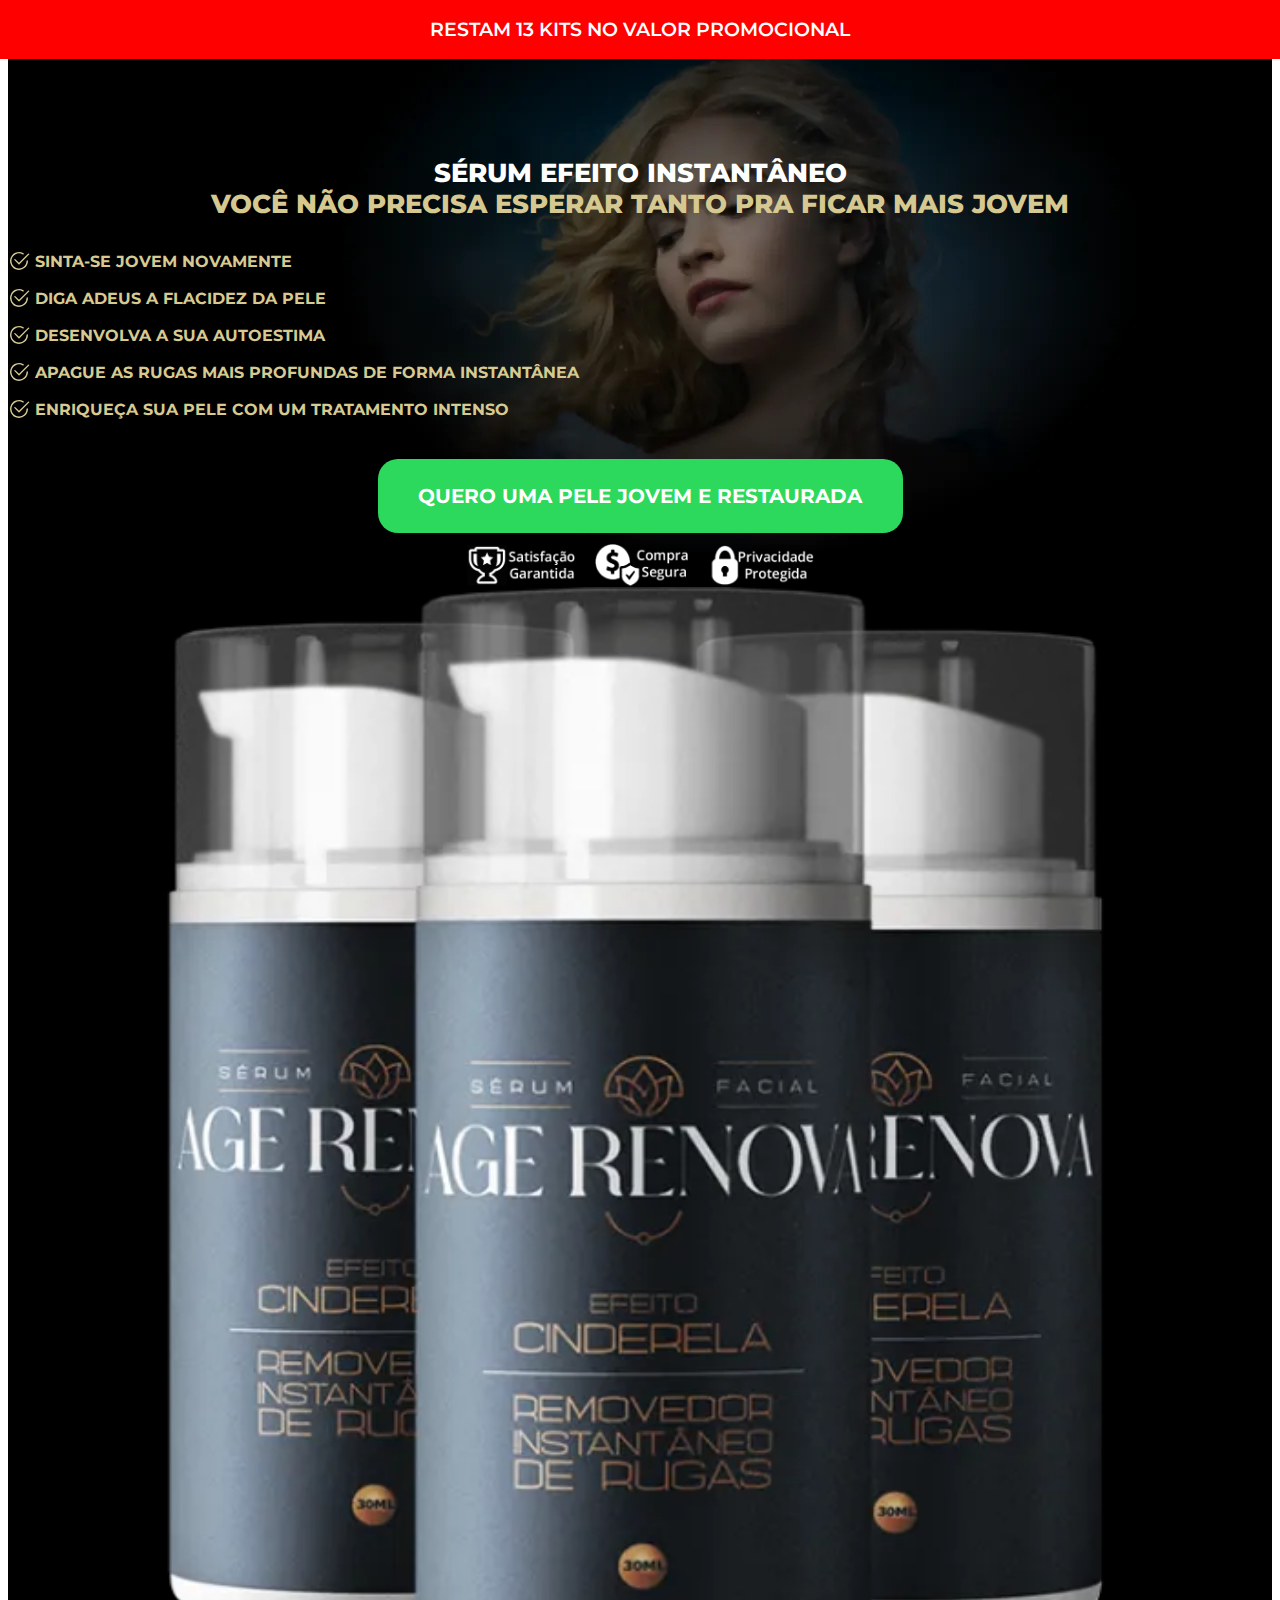
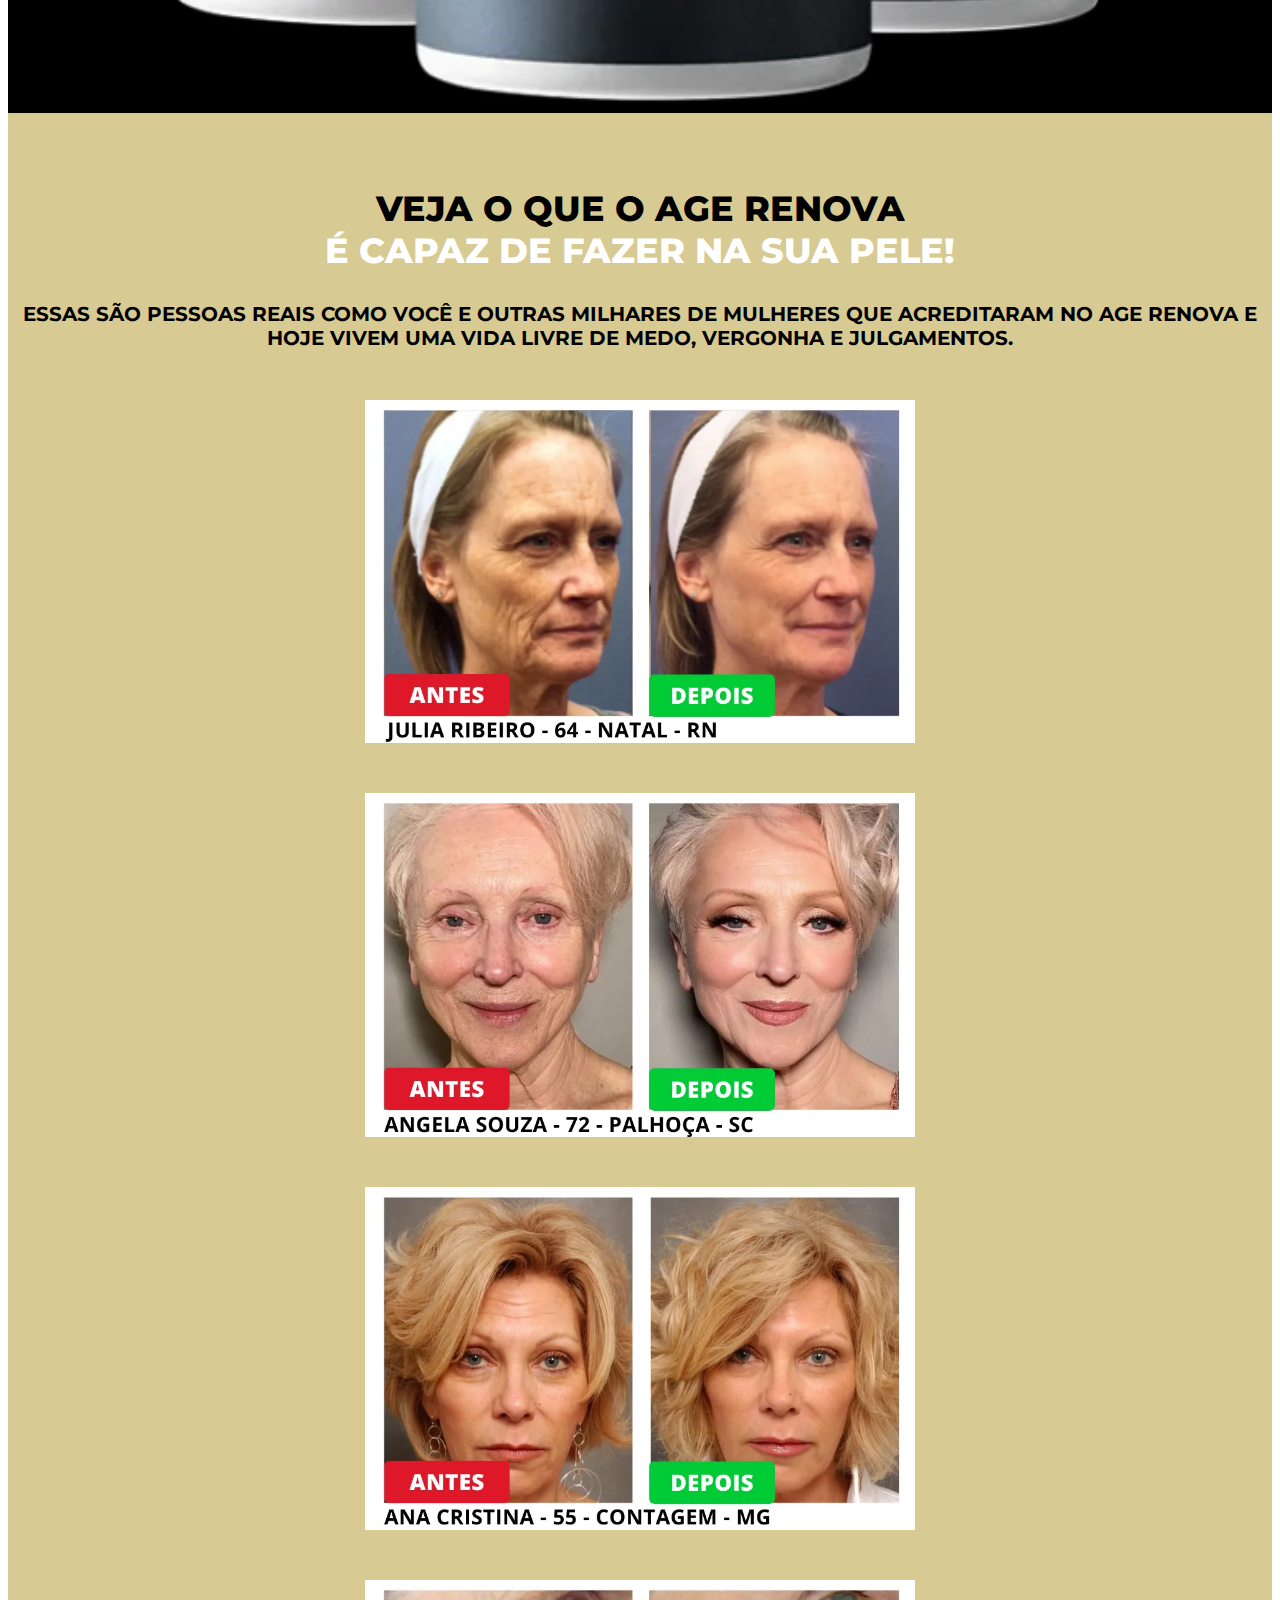
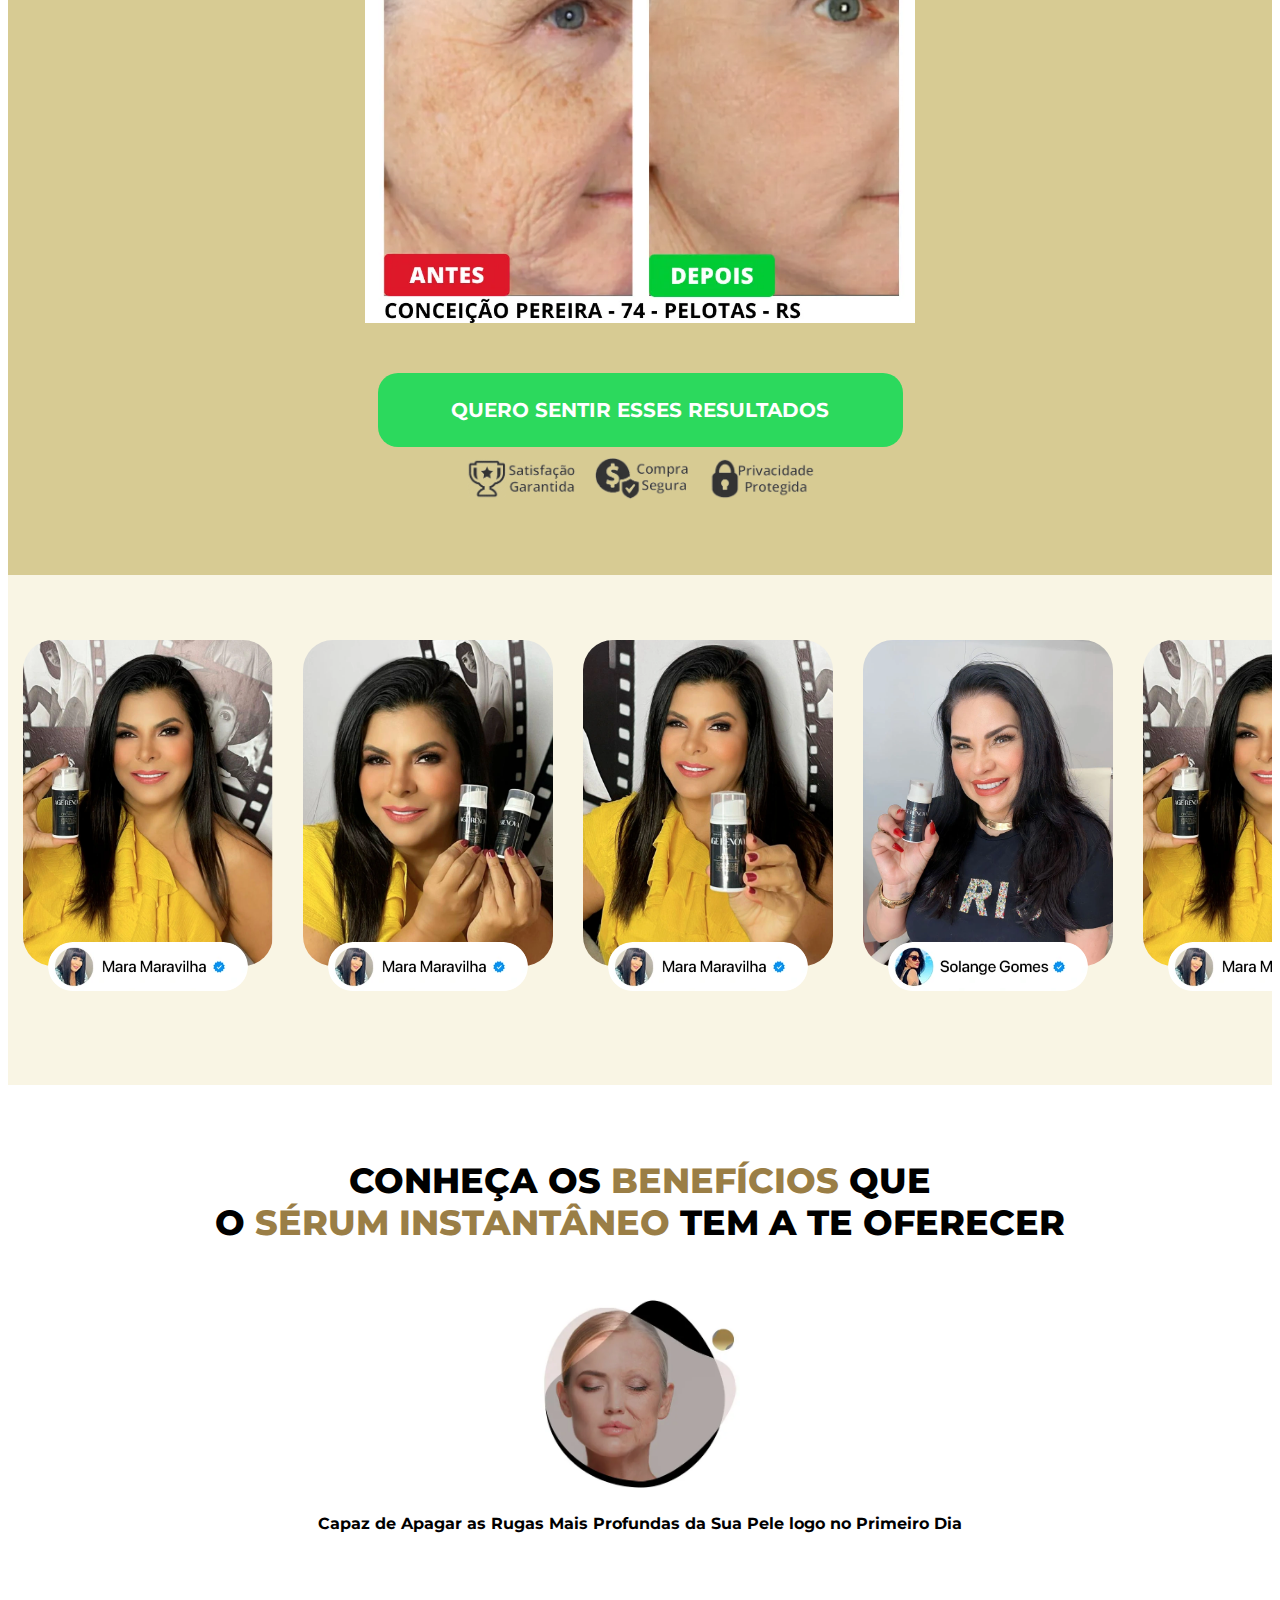
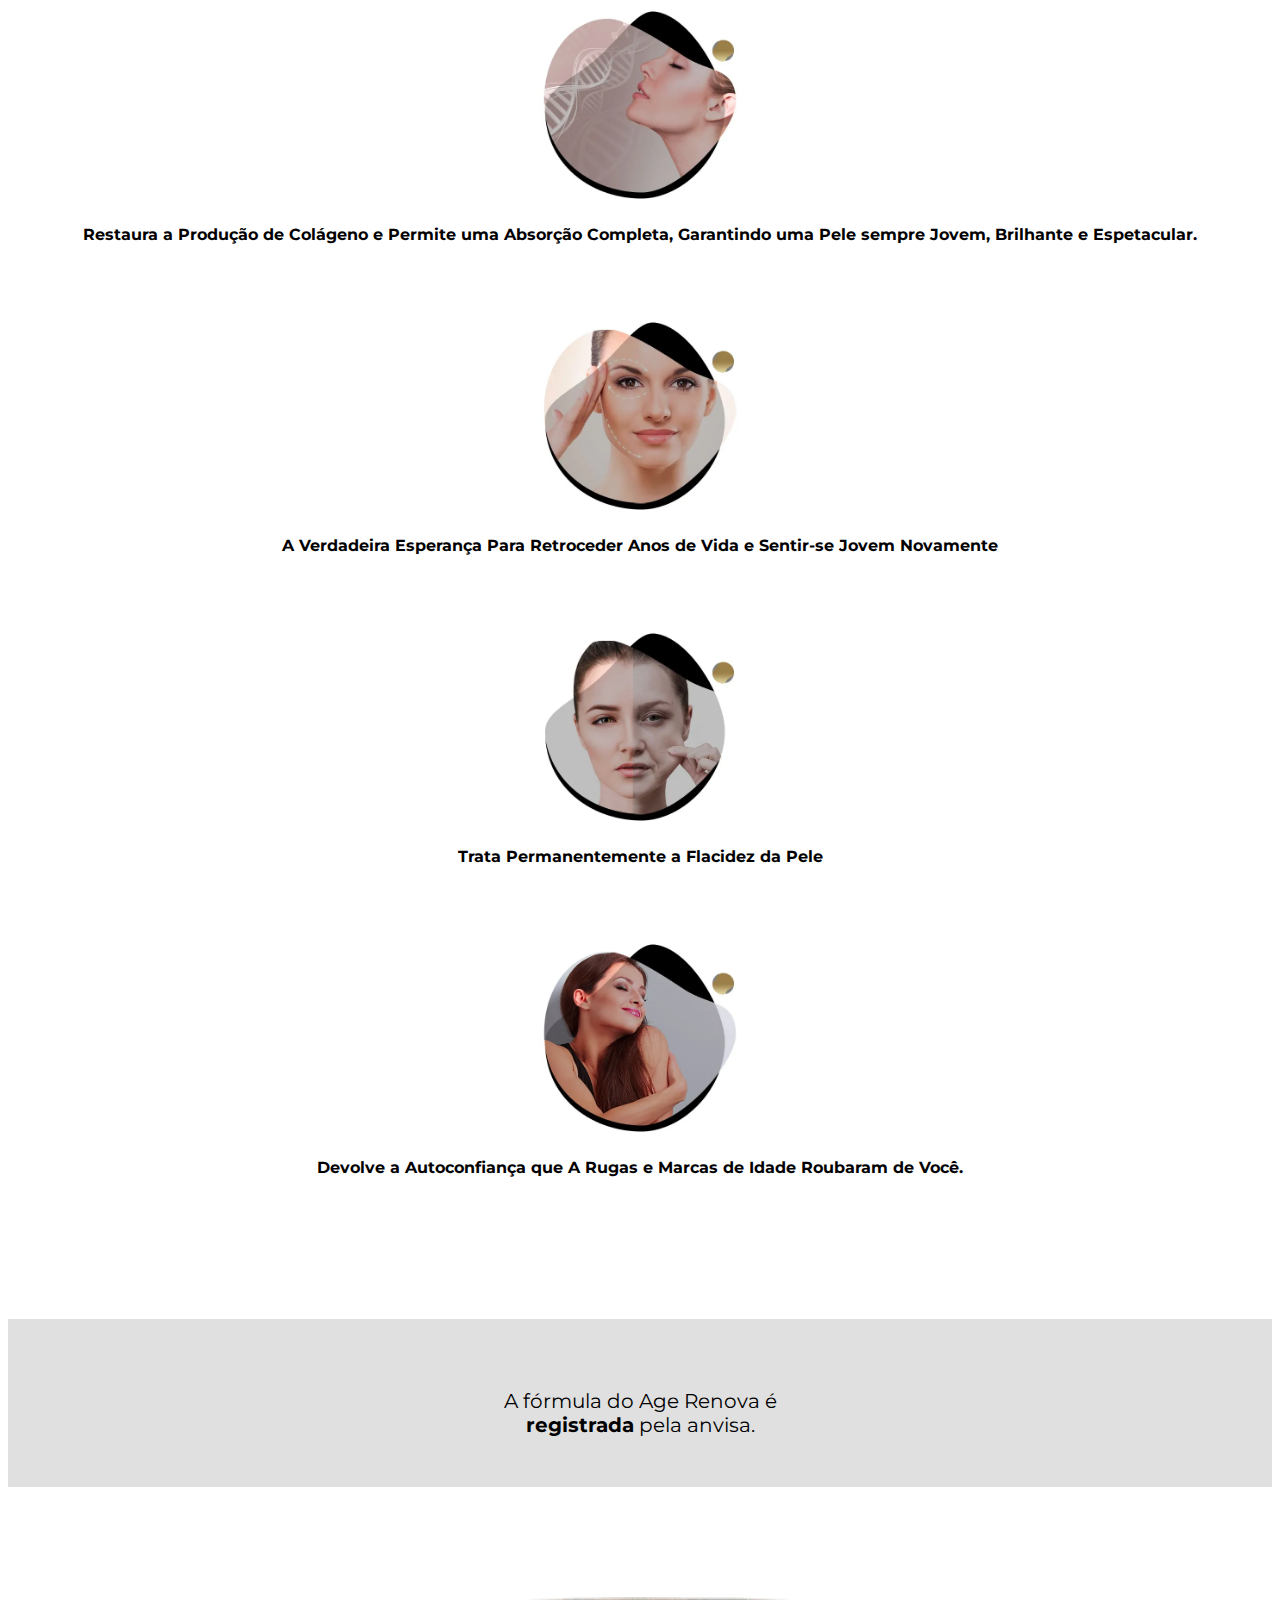
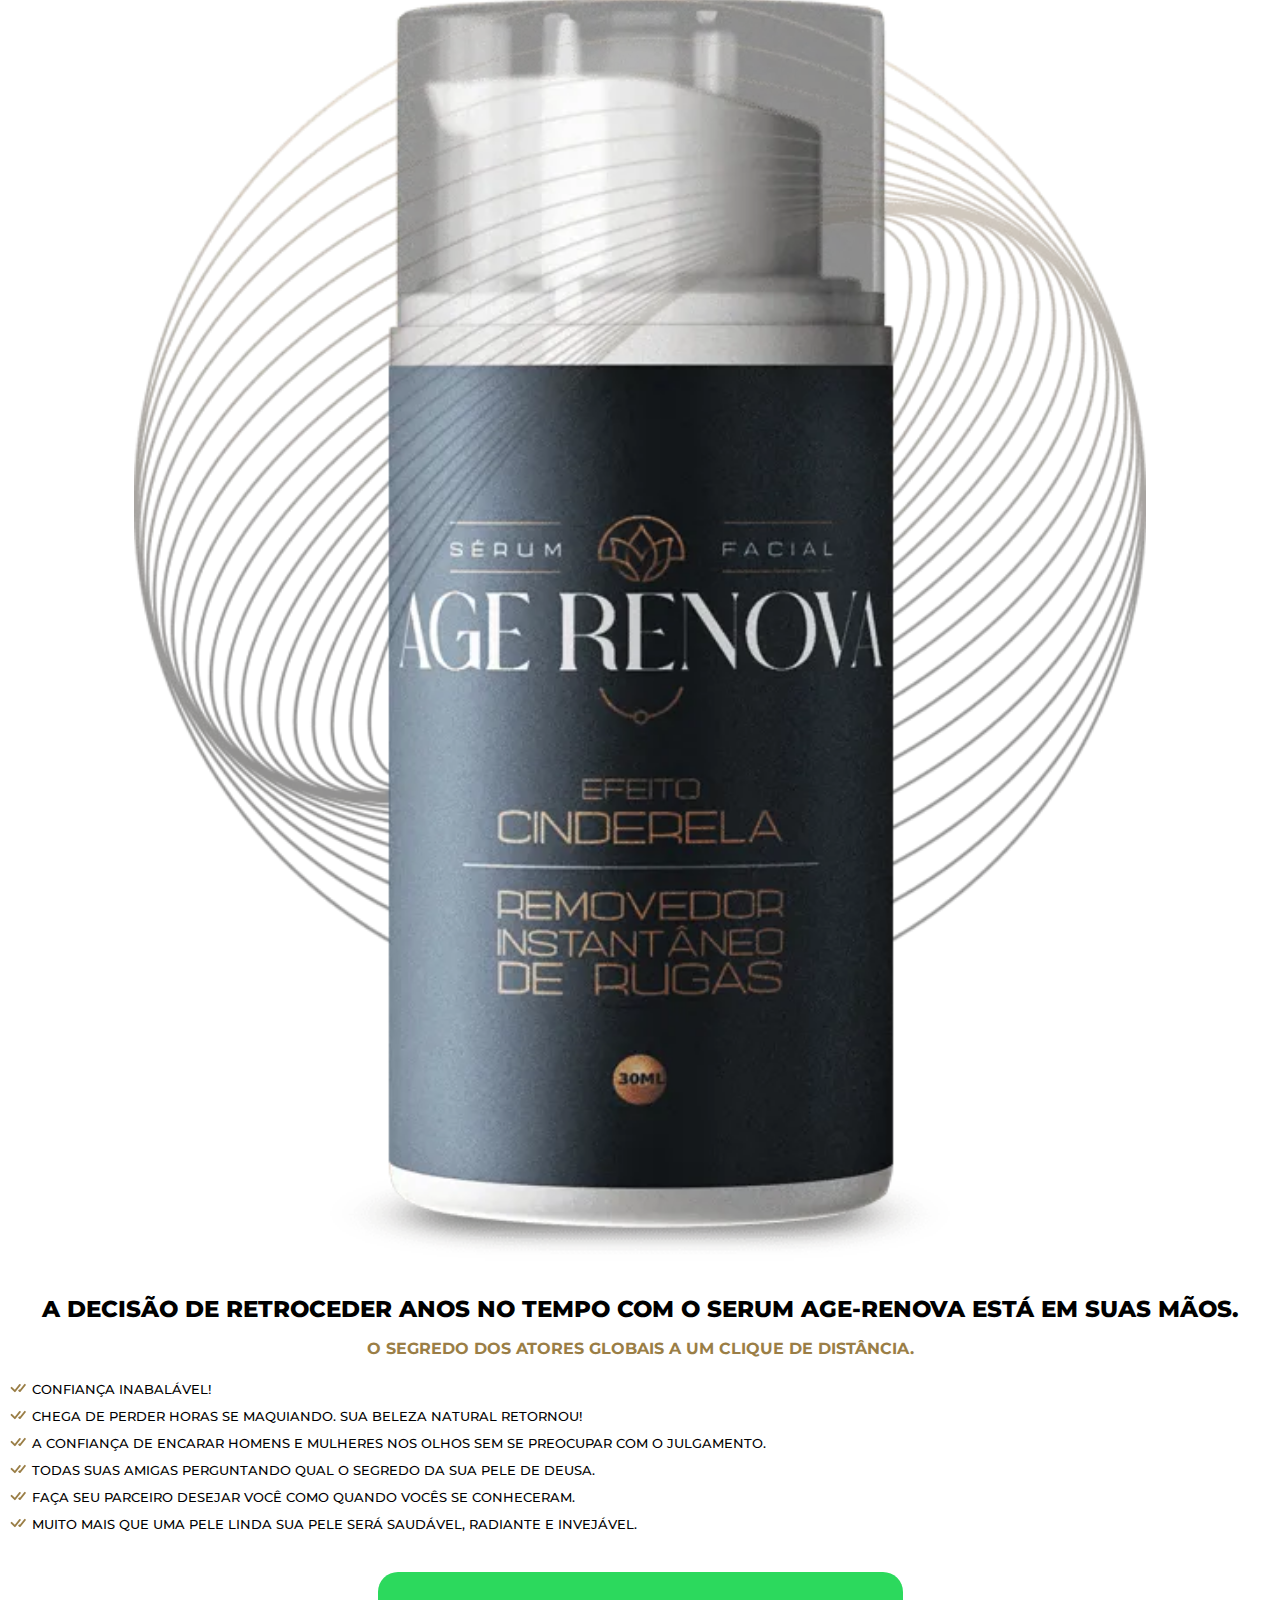
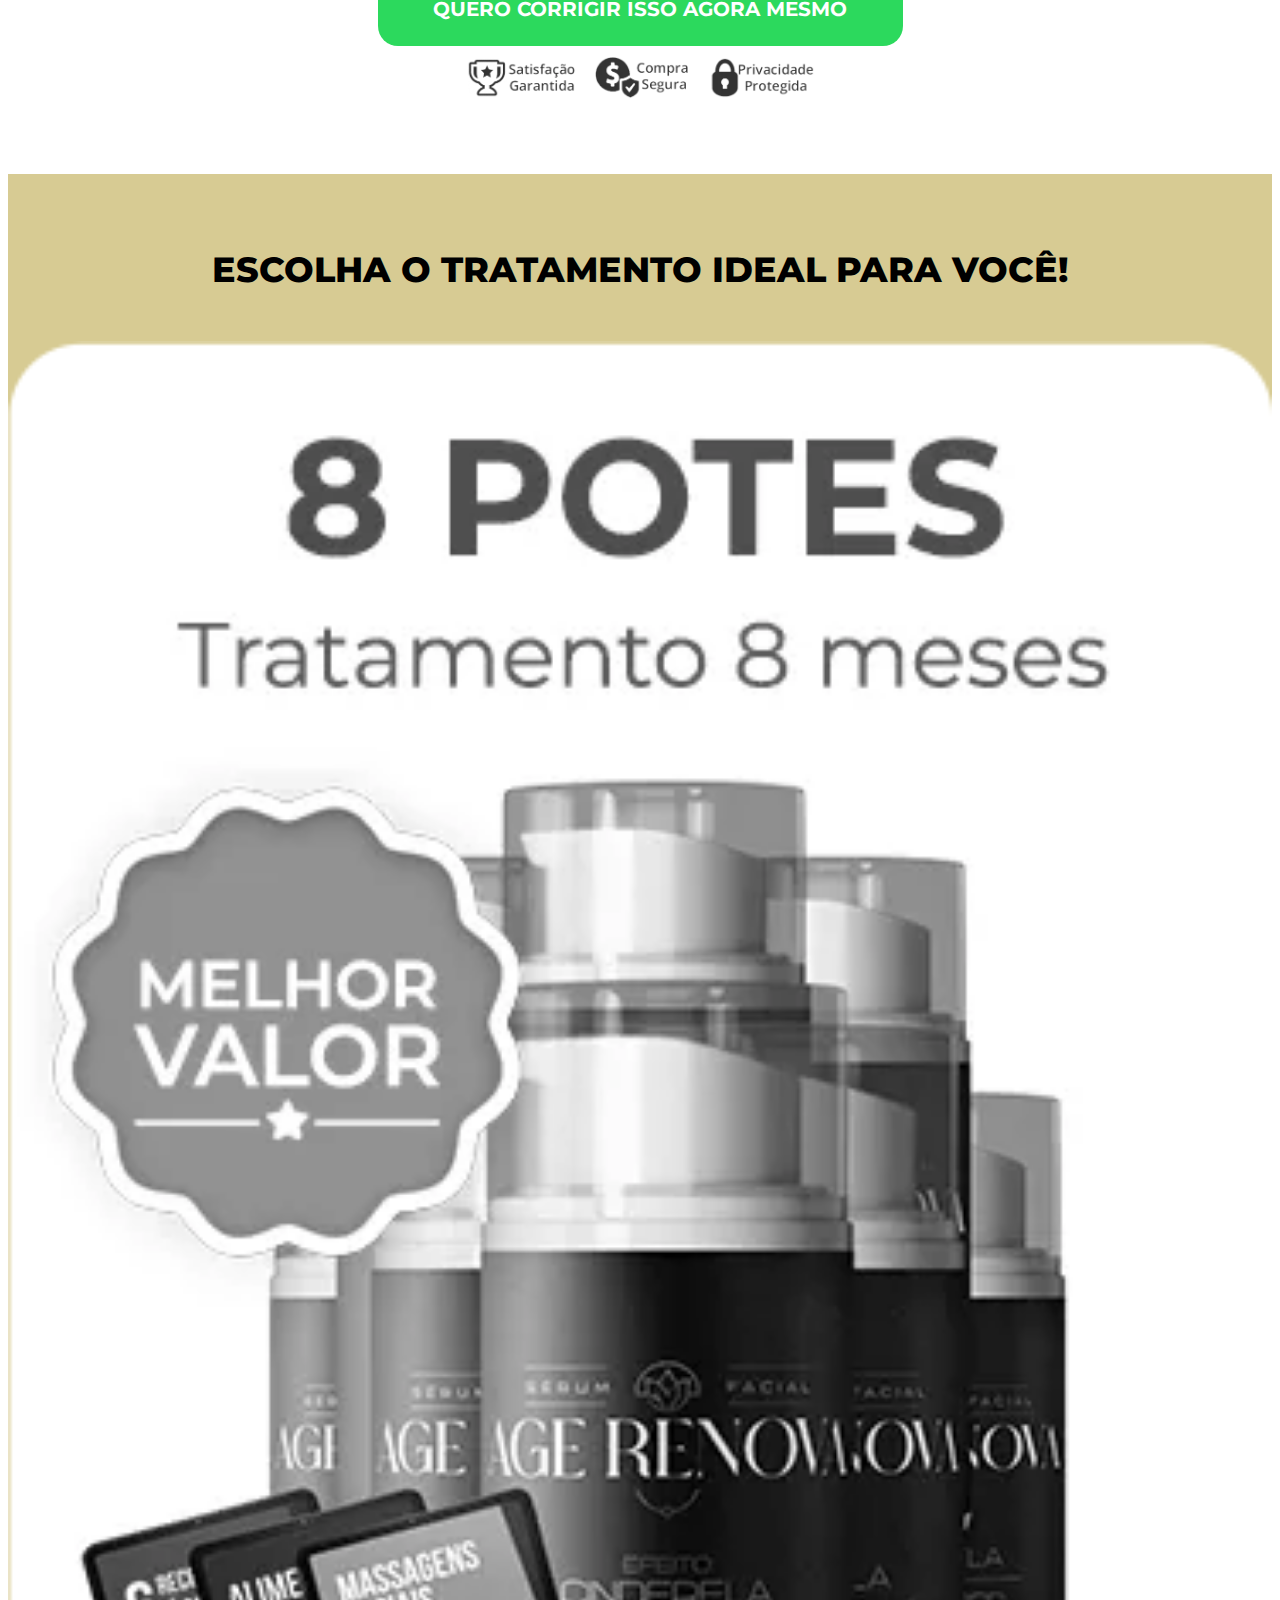
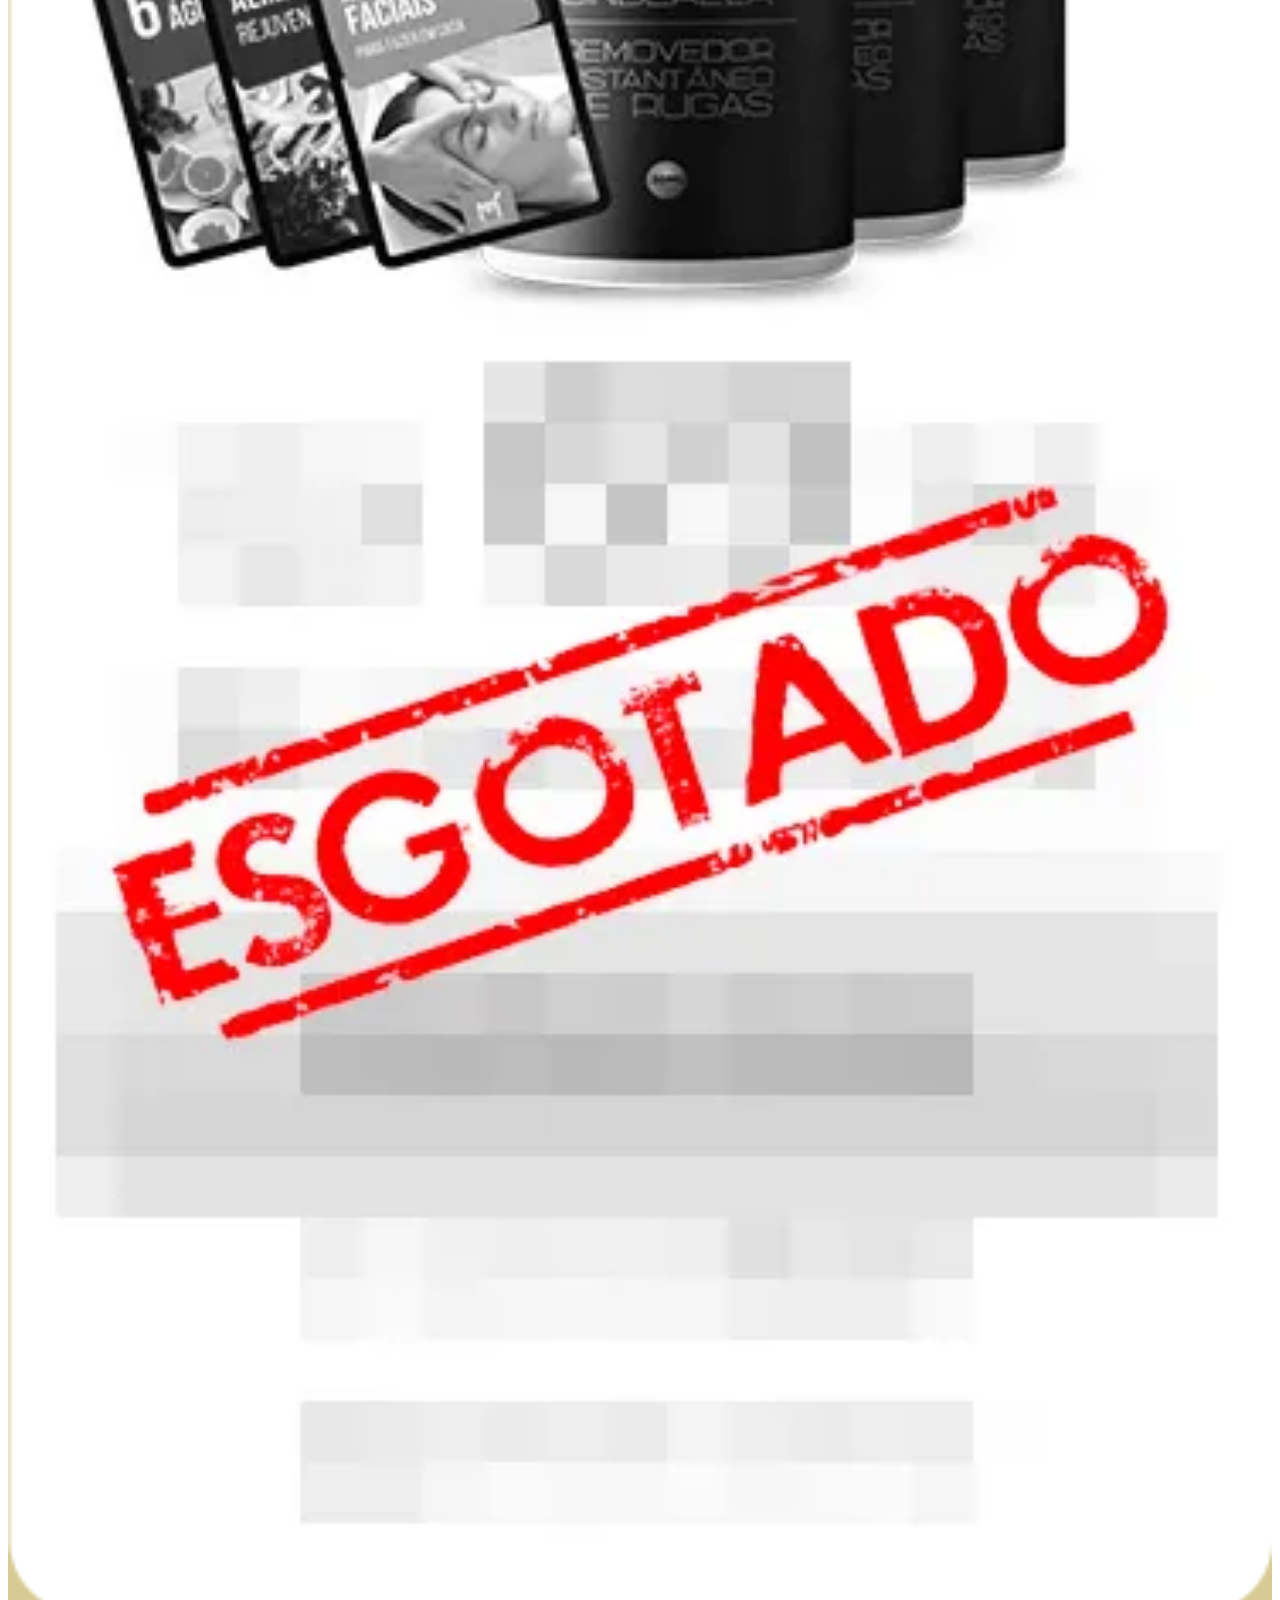
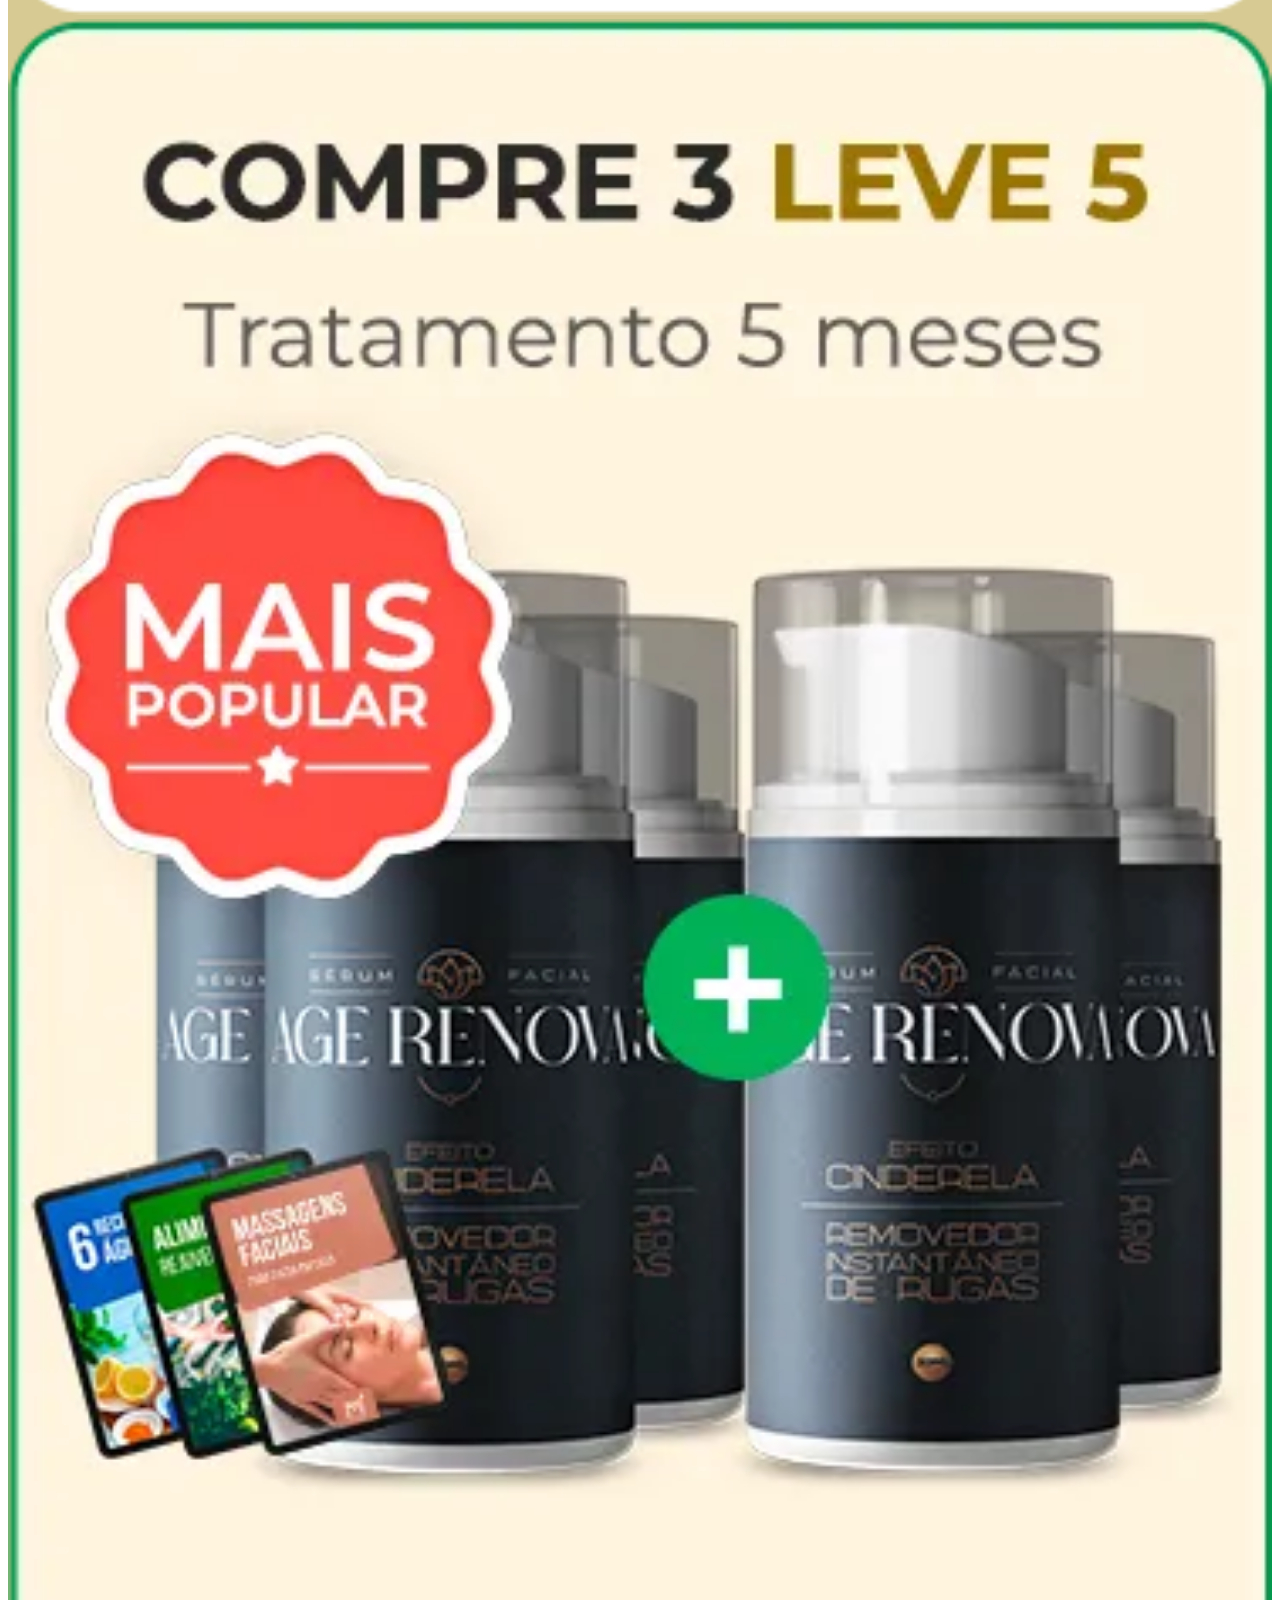
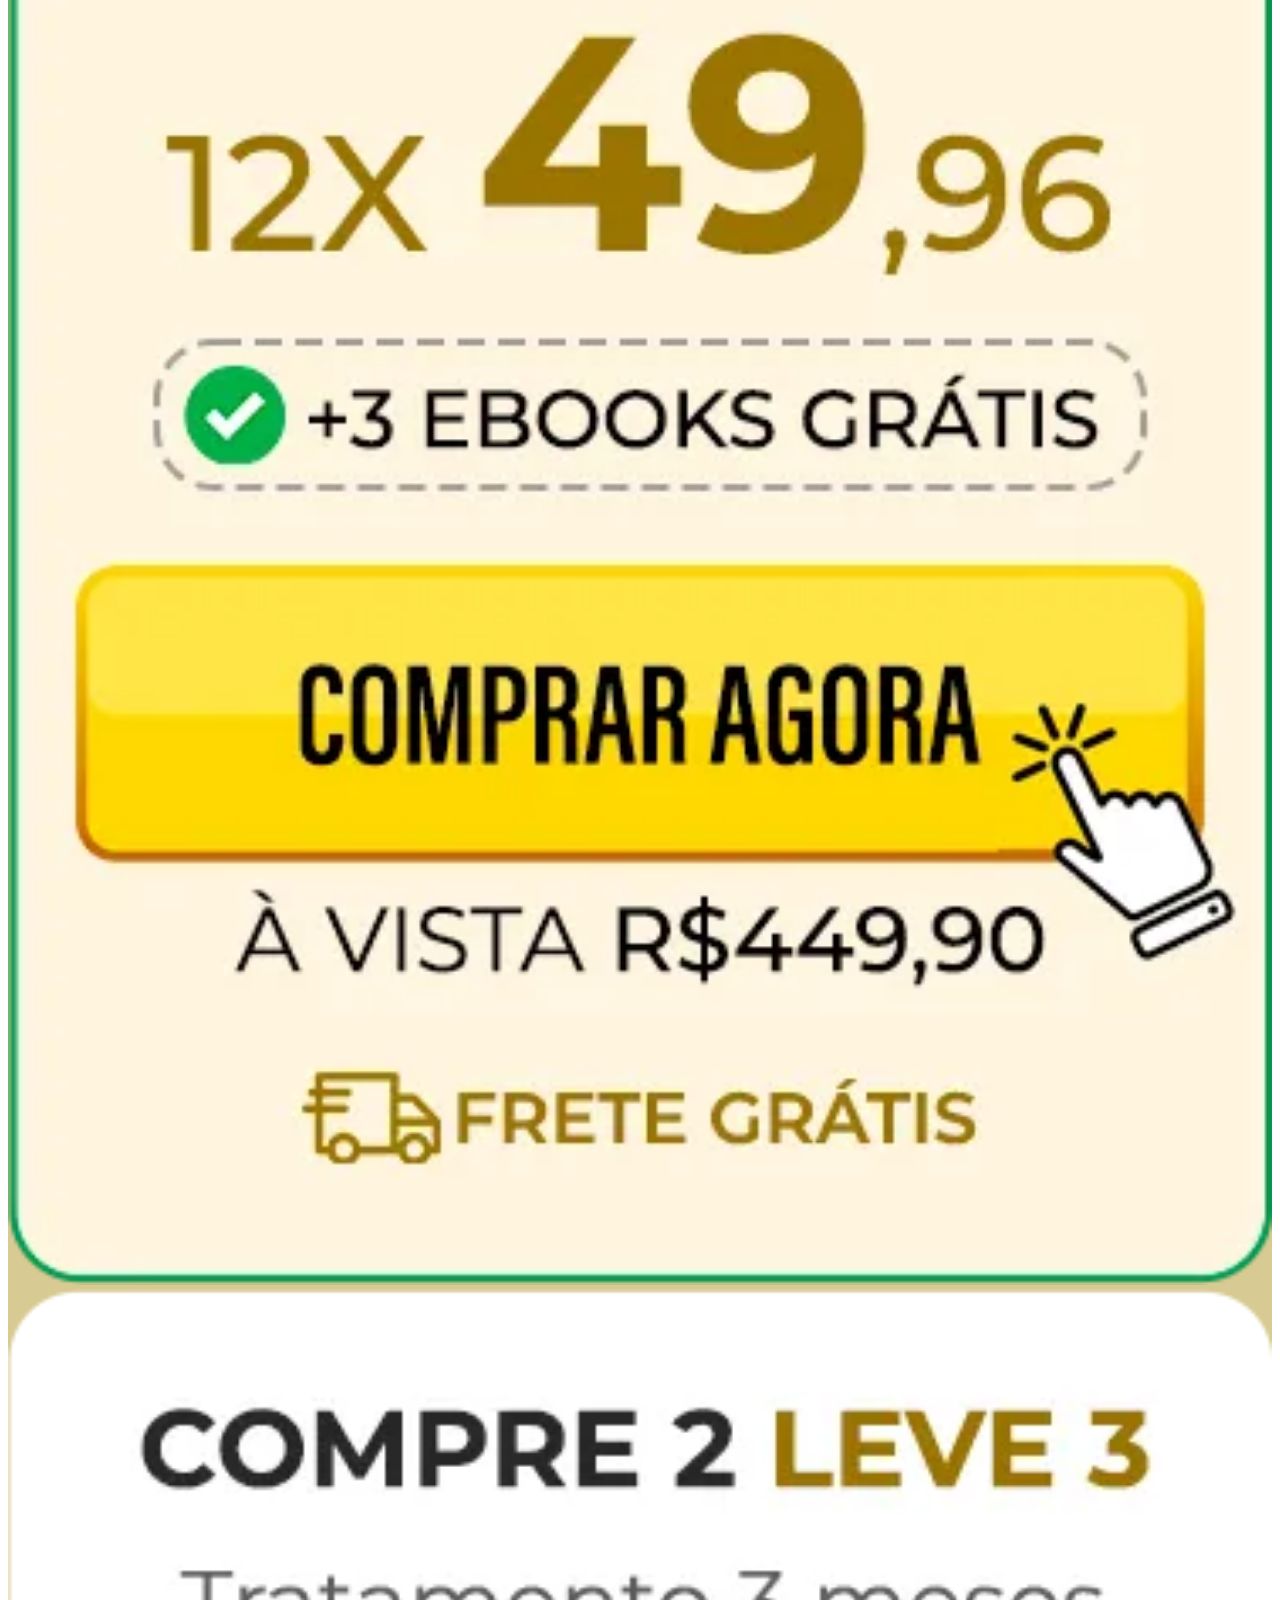
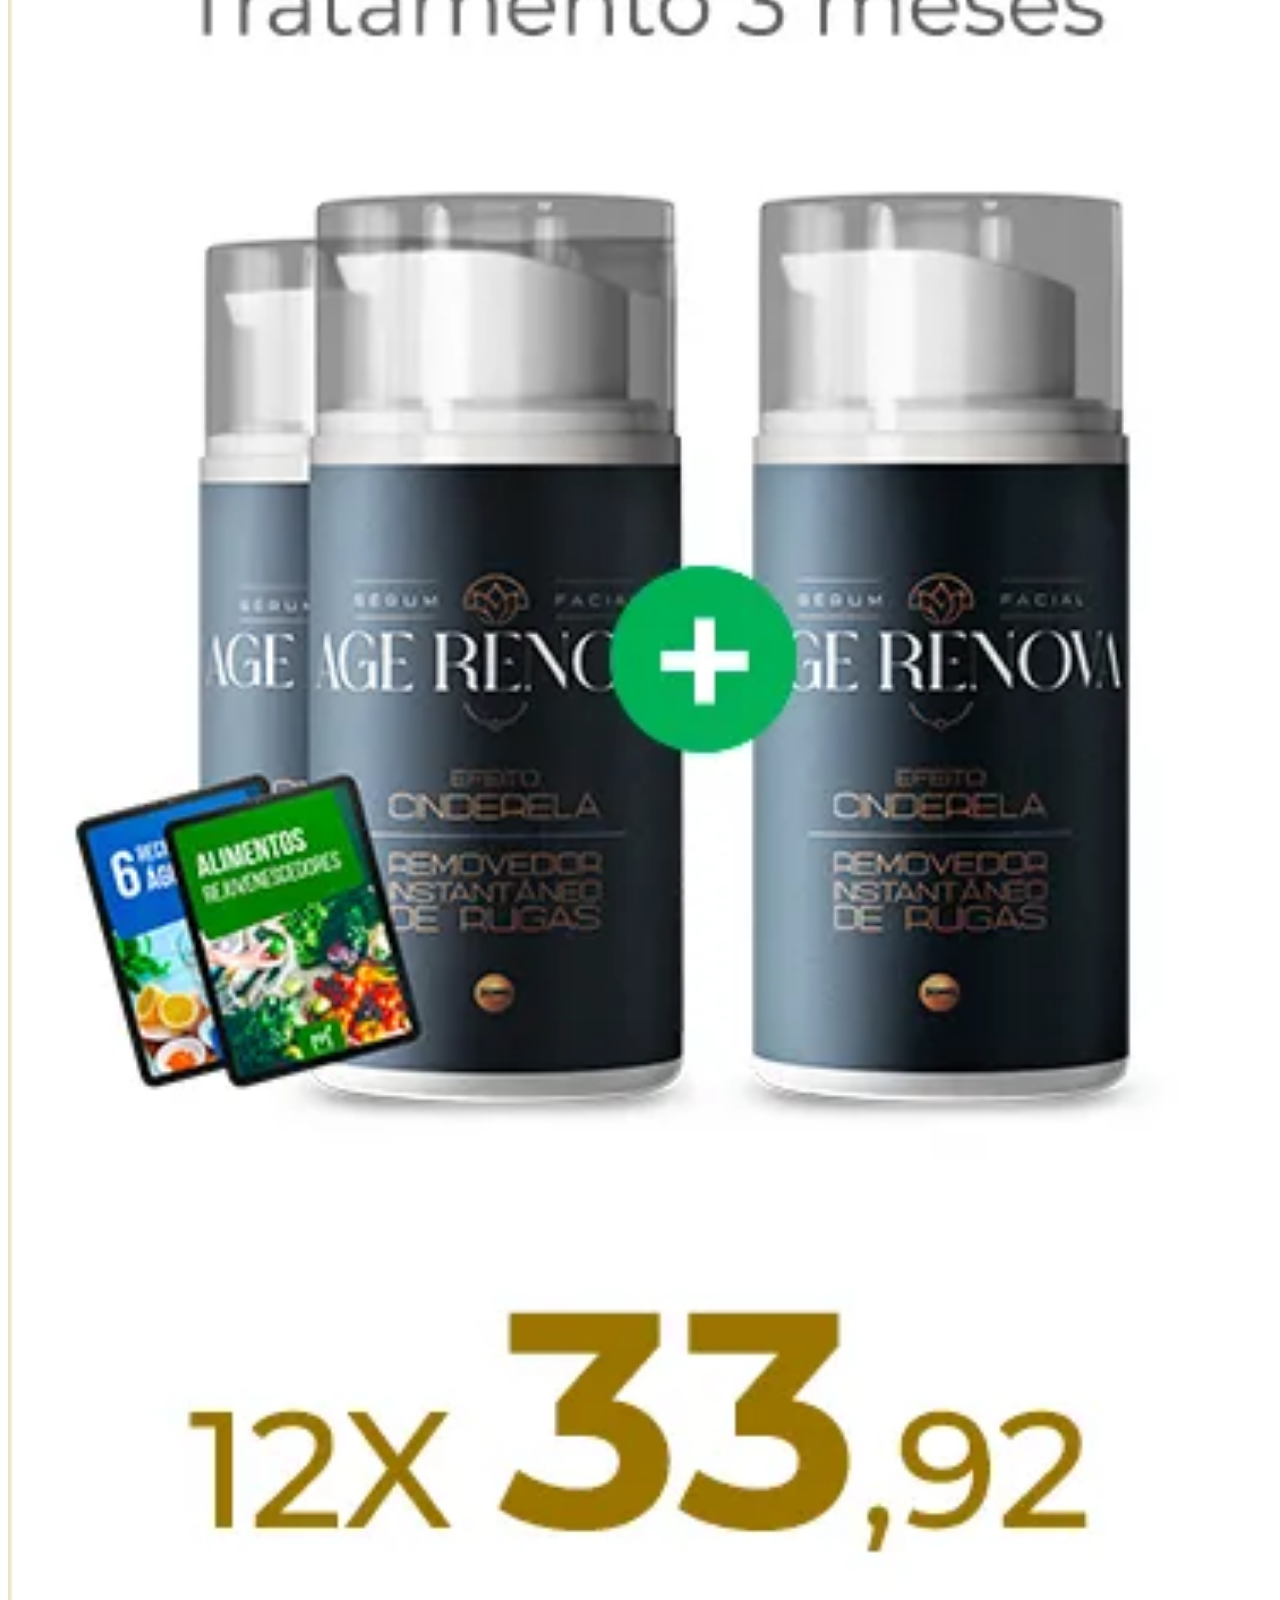
==== commit 3cdab8a4: "Update index.html" ====
--- a/fl/index.html
+++ b/fl/index.html
@@ -518,13 +518,13 @@
     <div class="row">
       <div class="col-md-12 col-lg-12 col-sm-12">
         <!-- Link WPP !-->
-        <a href="https://api.whatsapp.com/send?phone=5548999626709&text=Oi%2C%20quero%20saber%20mais%20sobre%20o%20AgeRenova" target="_blank">
+        <a href="https://api.whatsapp.com/send?phone=5511912783700&text=Oi%2C%20quero%20saber%20mais%20sobre%20o%20AgeRenova" target="_blank">
           <img src="img/wpp-pv.webp" width="100%" height="100%" alt="WhatsApp" class="wpp-pv img-fluid">
         </a>
         <h1>QUER FALAR COM UMA DE NOSSAS ATENDENTES?</h1>
         <p>Se você possui dúvidas e quer falar direto com uma de nossas consultoras, disponibilizamos um Whatsapp Exclusivo. <br>Para acessar clique no botão abaixo.</p>
         <!-- Link WPP !-->
-        <a href="https://api.whatsapp.com/send?phone=5548999626709&text=Oi%2C%20quero%20saber%20mais%20sobre%20o%20AgeRenova" class="cta cta-whatsapp pulsar" target="_blank"><svg xmlns="http://www.w3.org/2000/svg" width="16" height="16" fill="currentColor" class="bi bi-whatsapp" viewBox="0 0 16 16">
+        <a href="https://api.whatsapp.com/send?phone=5511912783700&text=Oi%2C%20quero%20saber%20mais%20sobre%20o%20AgeRenova" class="cta cta-whatsapp pulsar" target="_blank"><svg xmlns="http://www.w3.org/2000/svg" width="16" height="16" fill="currentColor" class="bi bi-whatsapp" viewBox="0 0 16 16">
     <path d="M13.601 2.326A7.854 7.854 0 0 0 7.994 0C3.627 0 .068 3.558.064 7.926c0 1.399.366 2.76 1.057 3.965L0 16l4.204-1.102a7.933 7.933 0 0 0 3.79.965h.004c4.368 0 7.926-3.558 7.93-7.93A7.898 7.898 0 0 0 13.6 2.326zM7.994 14.521a6.573 6.573 0 0 1-3.356-.92l-.24-.144-2.494.654.666-2.433-.156-.251a6.56 6.56 0 0 1-1.007-3.505c0-3.626 2.957-6.584 6.591-6.584a6.56 6.56 0 0 1 4.66 1.931 6.557 6.557 0 0 1 1.928 4.66c-.004 3.639-2.961 6.592-6.592 6.592zm3.615-4.934c-.197-.099-1.17-.578-1.353-.646-.182-.065-.315-.099-.445.099-.133.197-.513.646-.627.775-.114.133-.232.148-.43.05-.197-.1-.836-.308-1.592-.985-.59-.525-.985-1.175-1.103-1.372-.114-.198-.011-.304.088-.403.087-.088.197-.232.296-.346.1-.114.133-.198.198-.33.065-.134.034-.248-.015-.347-.05-.099-.445-1.076-.612-1.47-.16-.389-.323-.335-.445-.34-.114-.007-.247-.007-.38-.007a.729.729 0 0 0-.529.247c-.182.198-.691.677-.691 1.654 0 .977.71 1.916.81 2.049.098.133 1.394 2.132 3.383 2.992.47.205.84.326 1.129.418.475.152.904.129 1.246.08.38-.058 1.171-.48 1.338-.943.164-.464.164-.86.114-.943-.049-.084-.182-.133-.38-.232z"/>
   </svg> ATENDIMENTO VIA WHATSAPP</a>
         <h2><svg xmlns="http://www.w3.org/2000/svg" width="12" height="12" fill="currentColor" class="bi bi-shield-fill-check" viewBox="0 0 16 16">
@@ -553,7 +553,7 @@
       <div class="col-md-2 col-lg-2 col-sm-2">
         <h1>Fale conosco</h1>
         <!-- Link WPP !-->
-        <a href="https://api.whatsapp.com/send?phone=5548999626709&text=Oi%2C%20quero%20saber%20mais%20sobre%20o%20AgeRenova" class="whatsapp-ft" target="_blank" title="Fale conosco pelo WhatsApp"><div class="blob red pulsar">1</div></a>
+        <a href="https://api.whatsapp.com/send?phone=5511912783700&text=Oi%2C%20quero%20saber%20mais%20sobre%20o%20AgeRenova" class="whatsapp-ft" target="_blank" title="Fale conosco pelo WhatsApp"><div class="blob red pulsar">1</div></a>
       </div>
       <div class="col-md-2 col-lg-2 col-sm-2">
         <h1>Links</h1>
